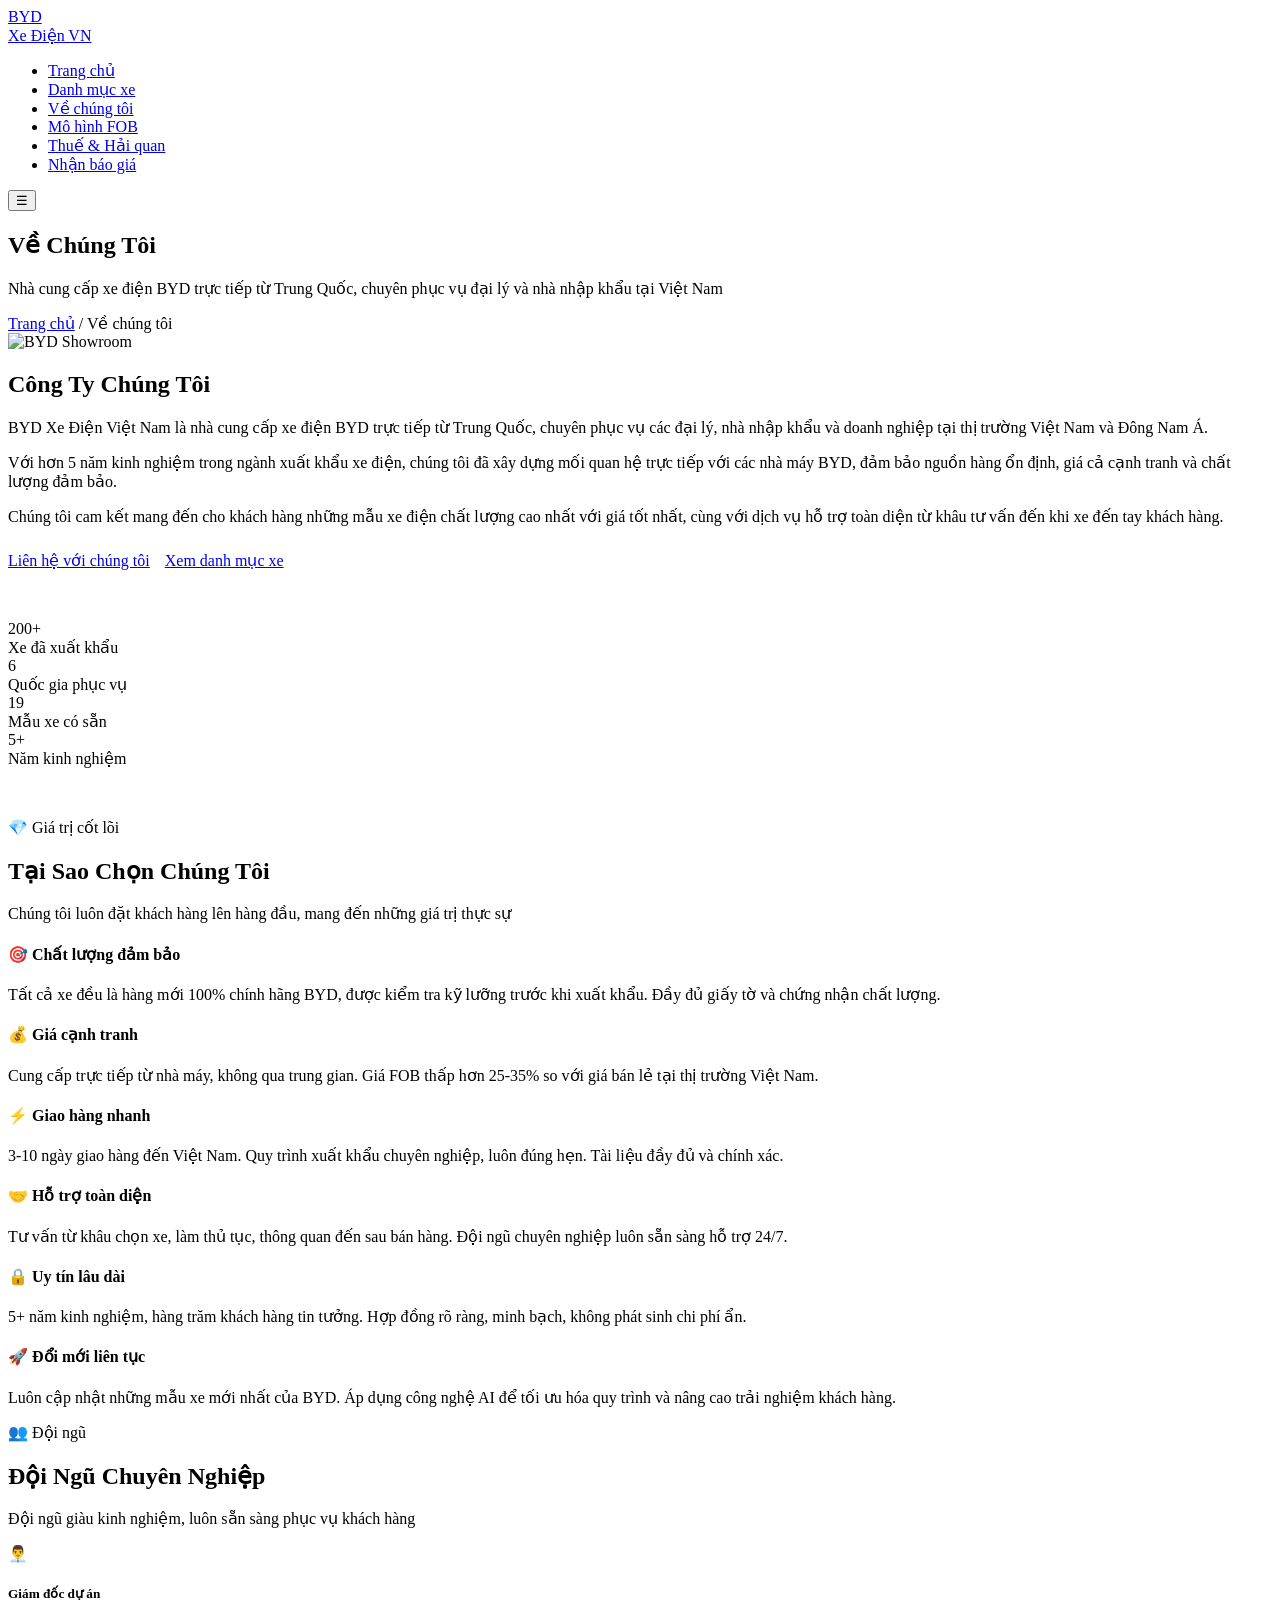
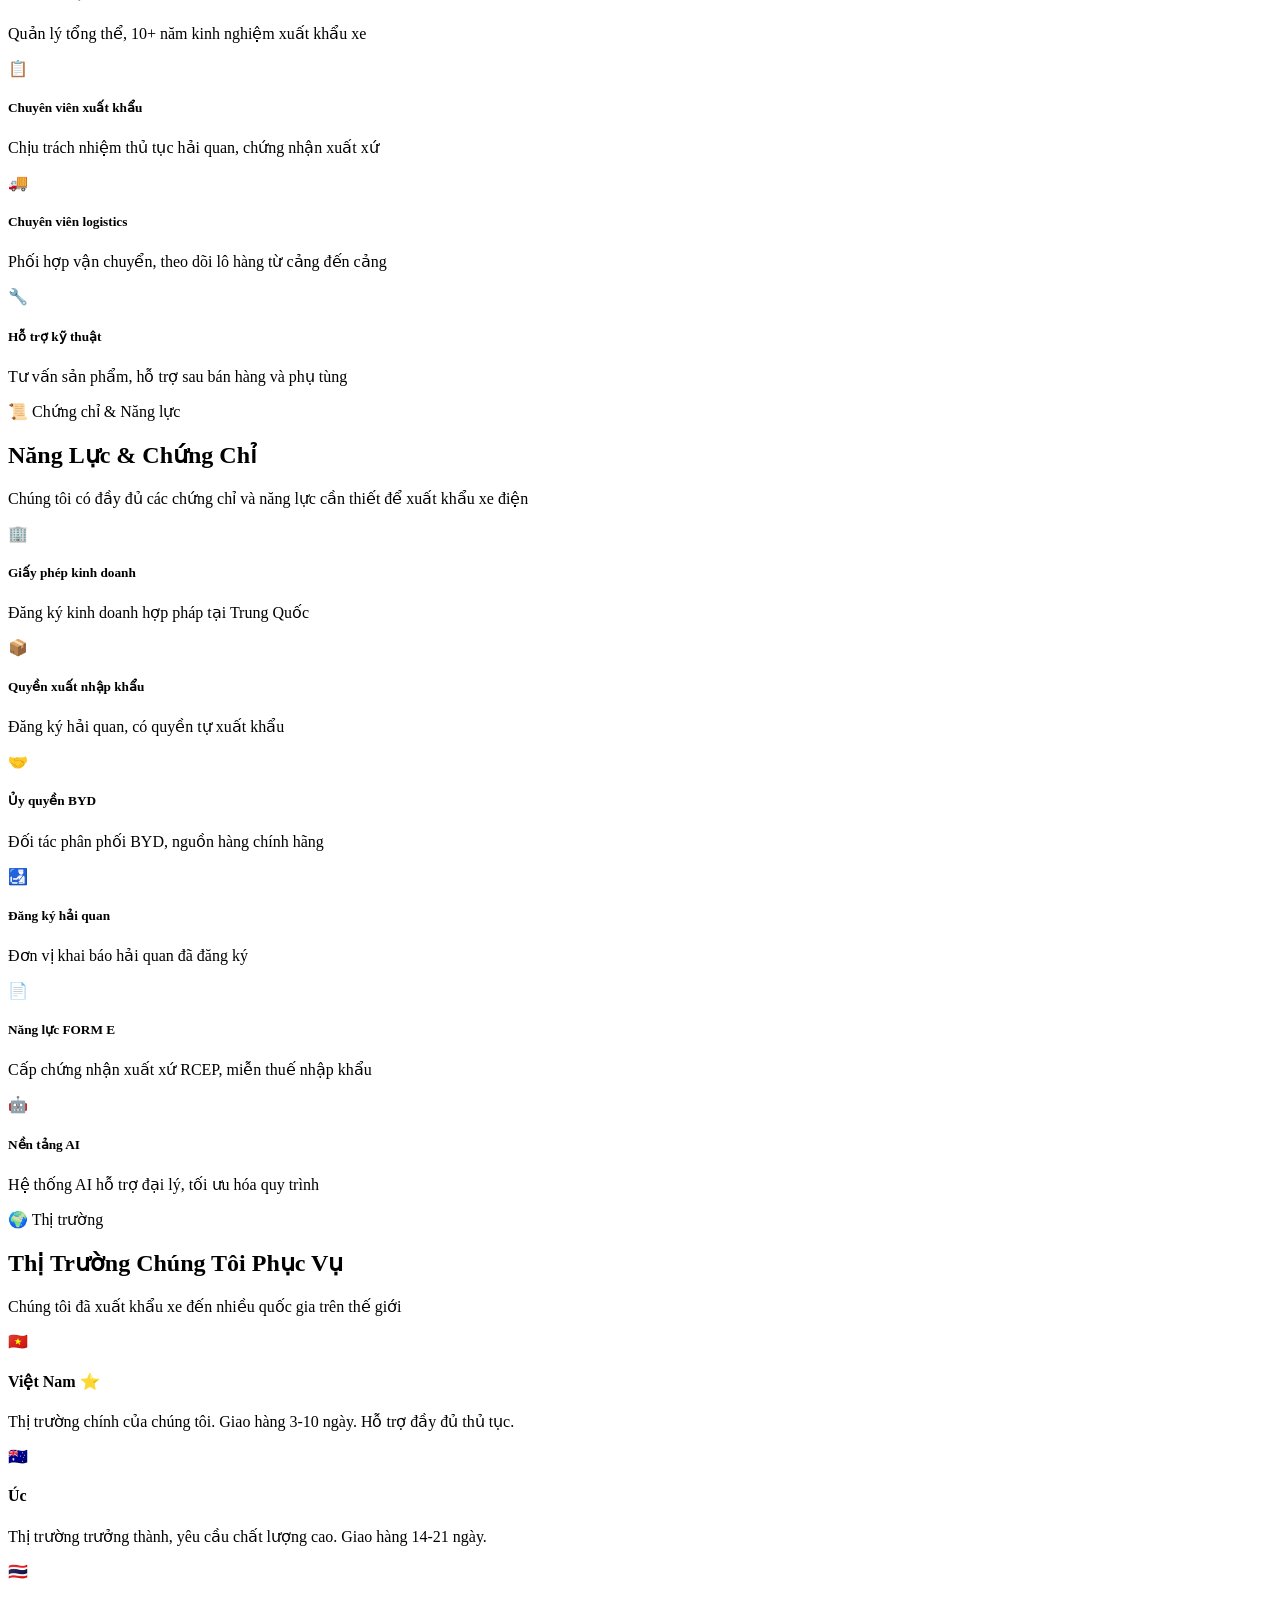
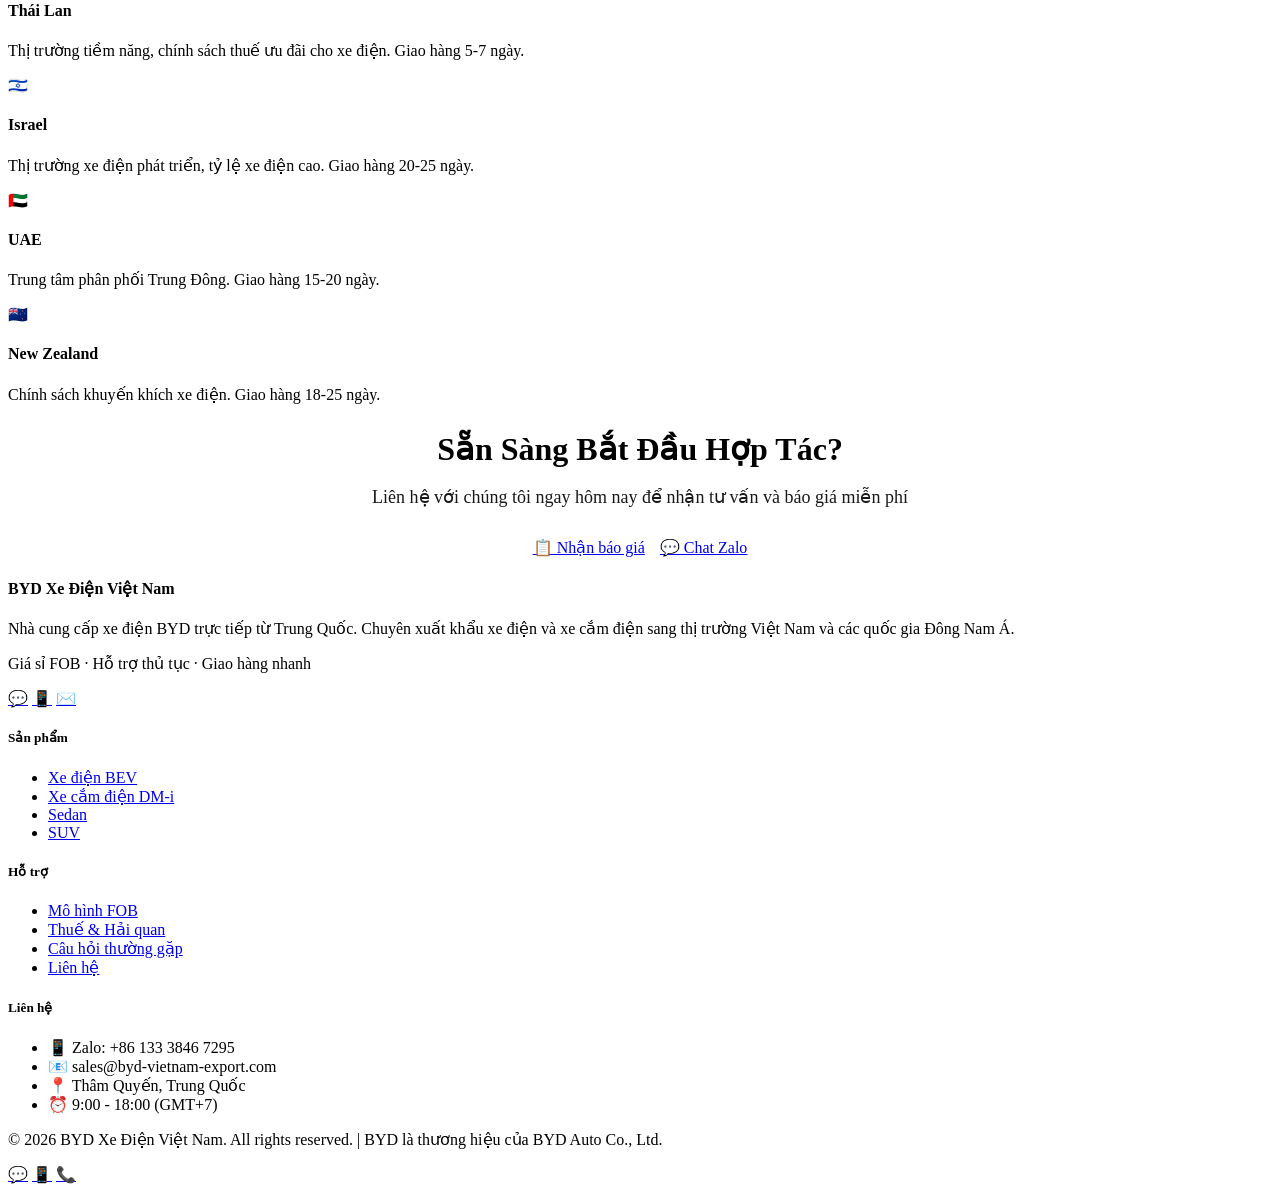
==== about.html @ 59611243 "Add about.html" ====
<!DOCTYPE html>
<html lang="vi">
<head>
    <meta charset="UTF-8">
    <meta name="viewport" content="width=device-width, initial-scale=1.0">
    <title>Về Chúng Tôi - BYD Xe Điện Việt Nam | Nhà Cung Cấp Trực Tiếp</title>
    <meta name="description" content="BYD Xe Điện Việt Nam - nhà cung cấp xe điện BYD trực tiếp từ Trung Quốc. 5 năm kinh nghiệm, 200+ xe đã xuất khẩu, 6 quốc gia.">
    <link rel="preconnect" href="https://fonts.googleapis.com">
    <link href="https://fonts.googleapis.com/css2?family=Be+Vietnam+Pro:wght@300;400;500;600;700;800&display=swap" rel="stylesheet">
    <link rel="stylesheet" href="css/style.css">

<!-- Google Analytics 4 -->
<script async src="https://www.googletagmanager.com/gtag/js?id=G-VB3E0CEPTX"></script>
<script>
  window.dataLayer = window.dataLayer || [];
  function gtag(){dataLayer.push(arguments);}
  gtag('js', new Date());
  gtag('config', 'G-VB3E0CEPTX');
</script>

<!-- Microsoft Clarity Heatmap -->
<script type="text/javascript">
    (function(c,l,a,r,i,t,y){
        c[a]=c[a]||function(){(c[a].q=c[a].q||[]).push(arguments)};
        t=l.createElement(r);t.async=1;t.src="https://www.clarity.ms/tag/"+i;
        y=l.getElementsByTagName(r)[0];y.parentNode.insertBefore(t,y);
    })(window, document, "clarity", "script", "y169be5r4s");
</script>
</head>
<body>

<!-- Navigation -->
<nav class="navbar">
    <div class="container nav-inner">
        <a href="index.html" class="logo">
            <div class="logo-icon">BYD</div>
            <span>Xe Điện VN</span>
        </a>
        <ul class="nav-links" id="navLinks">
            <li><a href="index.html">Trang chủ</a></li>
            <li><a href="cars.html">Danh mục xe</a></li>
            <li><a href="about.html" class="active">Về chúng tôi</a></li>
            <li><a href="index.html#fob">Mô hình FOB</a></li>
            <li><a href="index.html#tax">Thuế & Hải quan</a></li>
            <li><a href="contact.html" class="nav-cta">Nhận báo giá</a></li>
        </ul>
        <button class="mobile-toggle" onclick="toggleMenu()">☰</button>
    </div>
</nav>

<!-- Page Header -->
<section class="page-header">
    <div class="container">
        <h1>Về Chúng Tôi</h1>
        <p>Nhà cung cấp xe điện BYD trực tiếp từ Trung Quốc, chuyên phục vụ đại lý và nhà nhập khẩu tại Việt Nam</p>
        <div class="breadcrumb">
            <a href="index.html">Trang chủ</a>
            <span>/</span>
            <span>Về chúng tôi</span>
        </div>
    </div>
</section>

<!-- About Hero -->
<section class="section">
    <div class="container">
        <div class="about-hero">
            <div class="about-hero-image">
                <img src="https://aka.doubaocdn.com/s/NDPBLf7AHr" alt="BYD Showroom">
            </div>
            <div>
                <h2>Công Ty Chúng Tôi</h2>
                <p>BYD Xe Điện Việt Nam là nhà cung cấp xe điện BYD trực tiếp từ Trung Quốc, chuyên phục vụ các đại lý, nhà nhập khẩu và doanh nghiệp tại thị trường Việt Nam và Đông Nam Á.</p>
                <p>Với hơn 5 năm kinh nghiệm trong ngành xuất khẩu xe điện, chúng tôi đã xây dựng mối quan hệ trực tiếp với các nhà máy BYD, đảm bảo nguồn hàng ổn định, giá cả cạnh tranh và chất lượng đảm bảo.</p>
                <p>Chúng tôi cam kết mang đến cho khách hàng những mẫu xe điện chất lượng cao nhất với giá tốt nhất, cùng với dịch vụ hỗ trợ toàn diện từ khâu tư vấn đến khi xe đến tay khách hàng.</p>
                <div style="margin-top:25px;display:flex;gap:15px;flex-wrap:wrap">
                    <a href="contact.html" class="btn btn-primary">Liên hệ với chúng tôi</a>
                    <a href="cars.html" class="btn btn-outline">Xem danh mục xe</a>
                </div>
            </div>
        </div>
    </div>
</section>

<!-- Stats -->
<section class="section" style="background:var(--gray-100);padding:50px 0">
    <div class="container">
        <div class="about-stats">
            <div class="about-stat">
                <div class="number">200+</div>
                <div class="label">Xe đã xuất khẩu</div>
            </div>
            <div class="about-stat">
                <div class="number">6</div>
                <div class="label">Quốc gia phục vụ</div>
            </div>
            <div class="about-stat">
                <div class="number">19</div>
                <div class="label">Mẫu xe có sẵn</div>
            </div>
            <div class="about-stat">
                <div class="number">5+</div>
                <div class="label">Năm kinh nghiệm</div>
            </div>
        </div>
    </div>
</section>

<!-- Values -->
<section class="section">
    <div class="container">
        <div class="section-header">
            <span class="section-tag">💎 Giá trị cốt lõi</span>
            <h2 class="section-title">Tại Sao Chọn Chúng Tôi</h2>
            <p class="section-desc">Chúng tôi luôn đặt khách hàng lên hàng đầu, mang đến những giá trị thực sự</p>
        </div>
        <div class="about-values">
            <div class="value-card">
                <h4>🎯 Chất lượng đảm bảo</h4>
                <p>Tất cả xe đều là hàng mới 100% chính hãng BYD, được kiểm tra kỹ lưỡng trước khi xuất khẩu. Đầy đủ giấy tờ và chứng nhận chất lượng.</p>
            </div>
            <div class="value-card">
                <h4>💰 Giá cạnh tranh</h4>
                <p>Cung cấp trực tiếp từ nhà máy, không qua trung gian. Giá FOB thấp hơn 25-35% so với giá bán lẻ tại thị trường Việt Nam.</p>
            </div>
            <div class="value-card">
                <h4>⚡ Giao hàng nhanh</h4>
                <p>3-10 ngày giao hàng đến Việt Nam. Quy trình xuất khẩu chuyên nghiệp, luôn đúng hẹn. Tài liệu đầy đủ và chính xác.</p>
            </div>
            <div class="value-card">
                <h4>🤝 Hỗ trợ toàn diện</h4>
                <p>Tư vấn từ khâu chọn xe, làm thủ tục, thông quan đến sau bán hàng. Đội ngũ chuyên nghiệp luôn sẵn sàng hỗ trợ 24/7.</p>
            </div>
            <div class="value-card">
                <h4>🔒 Uy tín lâu dài</h4>
                <p>5+ năm kinh nghiệm, hàng trăm khách hàng tin tưởng. Hợp đồng rõ ràng, minh bạch, không phát sinh chi phí ẩn.</p>
            </div>
            <div class="value-card">
                <h4>🚀 Đổi mới liên tục</h4>
                <p>Luôn cập nhật những mẫu xe mới nhất của BYD. Áp dụng công nghệ AI để tối ưu hóa quy trình và nâng cao trải nghiệm khách hàng.</p>
            </div>
        </div>
    </div>
</section>

<!-- Team -->
<section class="section" style="background:var(--gray-100)">
    <div class="container">
        <div class="section-header">
            <span class="section-tag">👥 Đội ngũ</span>
            <h2 class="section-title">Đội Ngũ Chuyên Nghiệp</h2>
            <p class="section-desc">Đội ngũ giàu kinh nghiệm, luôn sẵn sàng phục vụ khách hàng</p>
        </div>
        <div class="team-grid">
            <div class="team-card">
                <div class="team-avatar">👨‍💼</div>
                <h5>Giám đốc dự án</h5>
                <p>Quản lý tổng thể, 10+ năm kinh nghiệm xuất khẩu xe</p>
            </div>
            <div class="team-card">
                <div class="team-avatar">📋</div>
                <h5>Chuyên viên xuất khẩu</h5>
                <p>Chịu trách nhiệm thủ tục hải quan, chứng nhận xuất xứ</p>
            </div>
            <div class="team-card">
                <div class="team-avatar">🚚</div>
                <h5>Chuyên viên logistics</h5>
                <p>Phối hợp vận chuyển, theo dõi lô hàng từ cảng đến cảng</p>
            </div>
            <div class="team-card">
                <div class="team-avatar">🔧</div>
                <h5>Hỗ trợ kỹ thuật</h5>
                <p>Tư vấn sản phẩm, hỗ trợ sau bán hàng và phụ tùng</p>
            </div>
        </div>
    </div>
</section>

<!-- Certifications -->
<section class="section">
    <div class="container">
        <div class="section-header">
            <span class="section-tag">📜 Chứng chỉ & Năng lực</span>
            <h2 class="section-title">Năng Lực & Chứng Chỉ</h2>
            <p class="section-desc">Chúng tôi có đầy đủ các chứng chỉ và năng lực cần thiết để xuất khẩu xe điện</p>
        </div>
        <div class="cert-grid">
            <div class="cert-card">
                <div class="cert-icon">🏢</div>
                <h5>Giấy phép kinh doanh</h5>
                <p>Đăng ký kinh doanh hợp pháp tại Trung Quốc</p>
            </div>
            <div class="cert-card">
                <div class="cert-icon">📦</div>
                <h5>Quyền xuất nhập khẩu</h5>
                <p>Đăng ký hải quan, có quyền tự xuất khẩu</p>
            </div>
            <div class="cert-card">
                <div class="cert-icon">🤝</div>
                <h5>Ủy quyền BYD</h5>
                <p>Đối tác phân phối BYD, nguồn hàng chính hãng</p>
            </div>
            <div class="cert-card">
                <div class="cert-icon">🛃</div>
                <h5>Đăng ký hải quan</h5>
                <p>Đơn vị khai báo hải quan đã đăng ký</p>
            </div>
            <div class="cert-card">
                <div class="cert-icon">📄</div>
                <h5>Năng lực FORM E</h5>
                <p>Cấp chứng nhận xuất xứ RCEP, miễn thuế nhập khẩu</p>
            </div>
            <div class="cert-card">
                <div class="cert-icon">🤖</div>
                <h5>Nền tảng AI</h5>
                <p>Hệ thống AI hỗ trợ đại lý, tối ưu hóa quy trình</p>
            </div>
        </div>
    </div>
</section>

<!-- Service Markets -->
<section class="section" style="background:var(--gray-100)">
    <div class="container">
        <div class="section-header">
            <span class="section-tag">🌍 Thị trường</span>
            <h2 class="section-title">Thị Trường Chúng Tôi Phục Vụ</h2>
            <p class="section-desc">Chúng tôi đã xuất khẩu xe đến nhiều quốc gia trên thế giới</p>
        </div>
        <div class="features-grid">
            <div class="feature-card">
                <div class="feature-icon">🇻🇳</div>
                <h4>Việt Nam ⭐</h4>
                <p>Thị trường chính của chúng tôi. Giao hàng 3-10 ngày. Hỗ trợ đầy đủ thủ tục.</p>
            </div>
            <div class="feature-card">
                <div class="feature-icon">🇦🇺</div>
                <h4>Úc</h4>
                <p>Thị trường trưởng thành, yêu cầu chất lượng cao. Giao hàng 14-21 ngày.</p>
            </div>
            <div class="feature-card">
                <div class="feature-icon">🇹🇭</div>
                <h4>Thái Lan</h4>
                <p>Thị trường tiềm năng, chính sách thuế ưu đãi cho xe điện. Giao hàng 5-7 ngày.</p>
            </div>
            <div class="feature-card">
                <div class="feature-icon">🇮🇱</div>
                <h4>Israel</h4>
                <p>Thị trường xe điện phát triển, tỷ lệ xe điện cao. Giao hàng 20-25 ngày.</p>
            </div>
            <div class="feature-card">
                <div class="feature-icon">🇦🇪</div>
                <h4>UAE</h4>
                <p>Trung tâm phân phối Trung Đông. Giao hàng 15-20 ngày.</p>
            </div>
            <div class="feature-card">
                <div class="feature-icon">🇳🇿</div>
                <h4>New Zealand</h4>
                <p>Chính sách khuyến khích xe điện. Giao hàng 18-25 ngày.</p>
            </div>
        </div>
    </div>
</section>

<!-- CTA -->
<section class="section contact-section">
    <div class="container" style="text-align:center">
        <h2 style="font-size:32px;font-weight:800;margin-bottom:15px">Sẵn Sàng Bắt Đầu Hợp Tác?</h2>
        <p style="font-size:18px;opacity:0.9;margin-bottom:30px;max-width:600px;margin-left:auto;margin-right:auto">Liên hệ với chúng tôi ngay hôm nay để nhận tư vấn và báo giá miễn phí</p>
        <div style="display:flex;gap:15px;justify-content:center;flex-wrap:wrap">
            <a href="contact.html" class="btn btn-accent btn-lg">📋 Nhận báo giá</a>
            <a href="https://zalo.me/84123456789" target="_blank" class="btn btn-outline-white btn-lg">💬 Chat Zalo</a>
        </div>
    </div>
</section>

<!-- Footer -->
<footer class="footer">
    <div class="container">
        <div class="footer-grid">
            <div class="footer-brand">
                <h4>BYD Xe Điện Việt Nam</h4>
                <p>Nhà cung cấp xe điện BYD trực tiếp từ Trung Quốc. Chuyên xuất khẩu xe điện và xe cắm điện sang thị trường Việt Nam và các quốc gia Đông Nam Á.</p>
                <p>Giá sỉ FOB · Hỗ trợ thủ tục · Giao hàng nhanh</p>
                <div class="footer-social">
                    <a href="https://zalo.me/84123456789" target="_blank" title="Zalo">💬</a>
                    <a href="https://wa.me/8613338467295" target="_blank" title="WhatsApp">📱</a>
                    <a href="mailto:sales@byd-vietnam-export.com" title="Email">✉️</a>
                </div>
            </div>
            <div class="footer-col">
                <h5>Sản phẩm</h5>
                <ul>
                    <li><a href="cars.html?filter=BEV">Xe điện BEV</a></li>
                    <li><a href="cars.html?filter=DM-i">Xe cắm điện DM-i</a></li>
                    <li><a href="cars.html?filter=sedan">Sedan</a></li>
                    <li><a href="cars.html?filter=suv">SUV</a></li>
                </ul>
            </div>
            <div class="footer-col">
                <h5>Hỗ trợ</h5>
                <ul>
                    <li><a href="index.html#fob">Mô hình FOB</a></li>
                    <li><a href="index.html#tax">Thuế & Hải quan</a></li>
                    <li><a href="index.html#faq">Câu hỏi thường gặp</a></li>
                    <li><a href="contact.html">Liên hệ</a></li>
                </ul>
            </div>
            <div class="footer-col">
                <h5>Liên hệ</h5>
                <ul>
                    <li>📱 Zalo: +86 133 3846 7295</li>
                    <li>📧 sales@byd-vietnam-export.com</li>
                    <li>📍 Thâm Quyến, Trung Quốc</li>
                    <li>⏰ 9:00 - 18:00 (GMT+7)</li>
                </ul>
            </div>
        </div>
        <div class="footer-bottom">
            <p>© 2026 BYD Xe Điện Việt Nam. All rights reserved. | BYD là thương hiệu của BYD Auto Co., Ltd.</p>
        </div>
    </div>
</footer>

<!-- Floating Buttons -->
<div class="floating-buttons">
    <a href="https://zalo.me/84123456789" target="_blank" class="float-btn float-zalo" title="Chat Zalo">💬</a>
    <a href="https://wa.me/8613338467295" target="_blank" class="float-btn float-whatsapp" title="WhatsApp">📱</a>
    <a href="tel:+8613338467295" class="float-btn float-phone" title="Gọi điện">📞</a>
</div>

<script src="js/cars-data.js"></script>
<script src="js/main.js"></script>

</body>
</html>
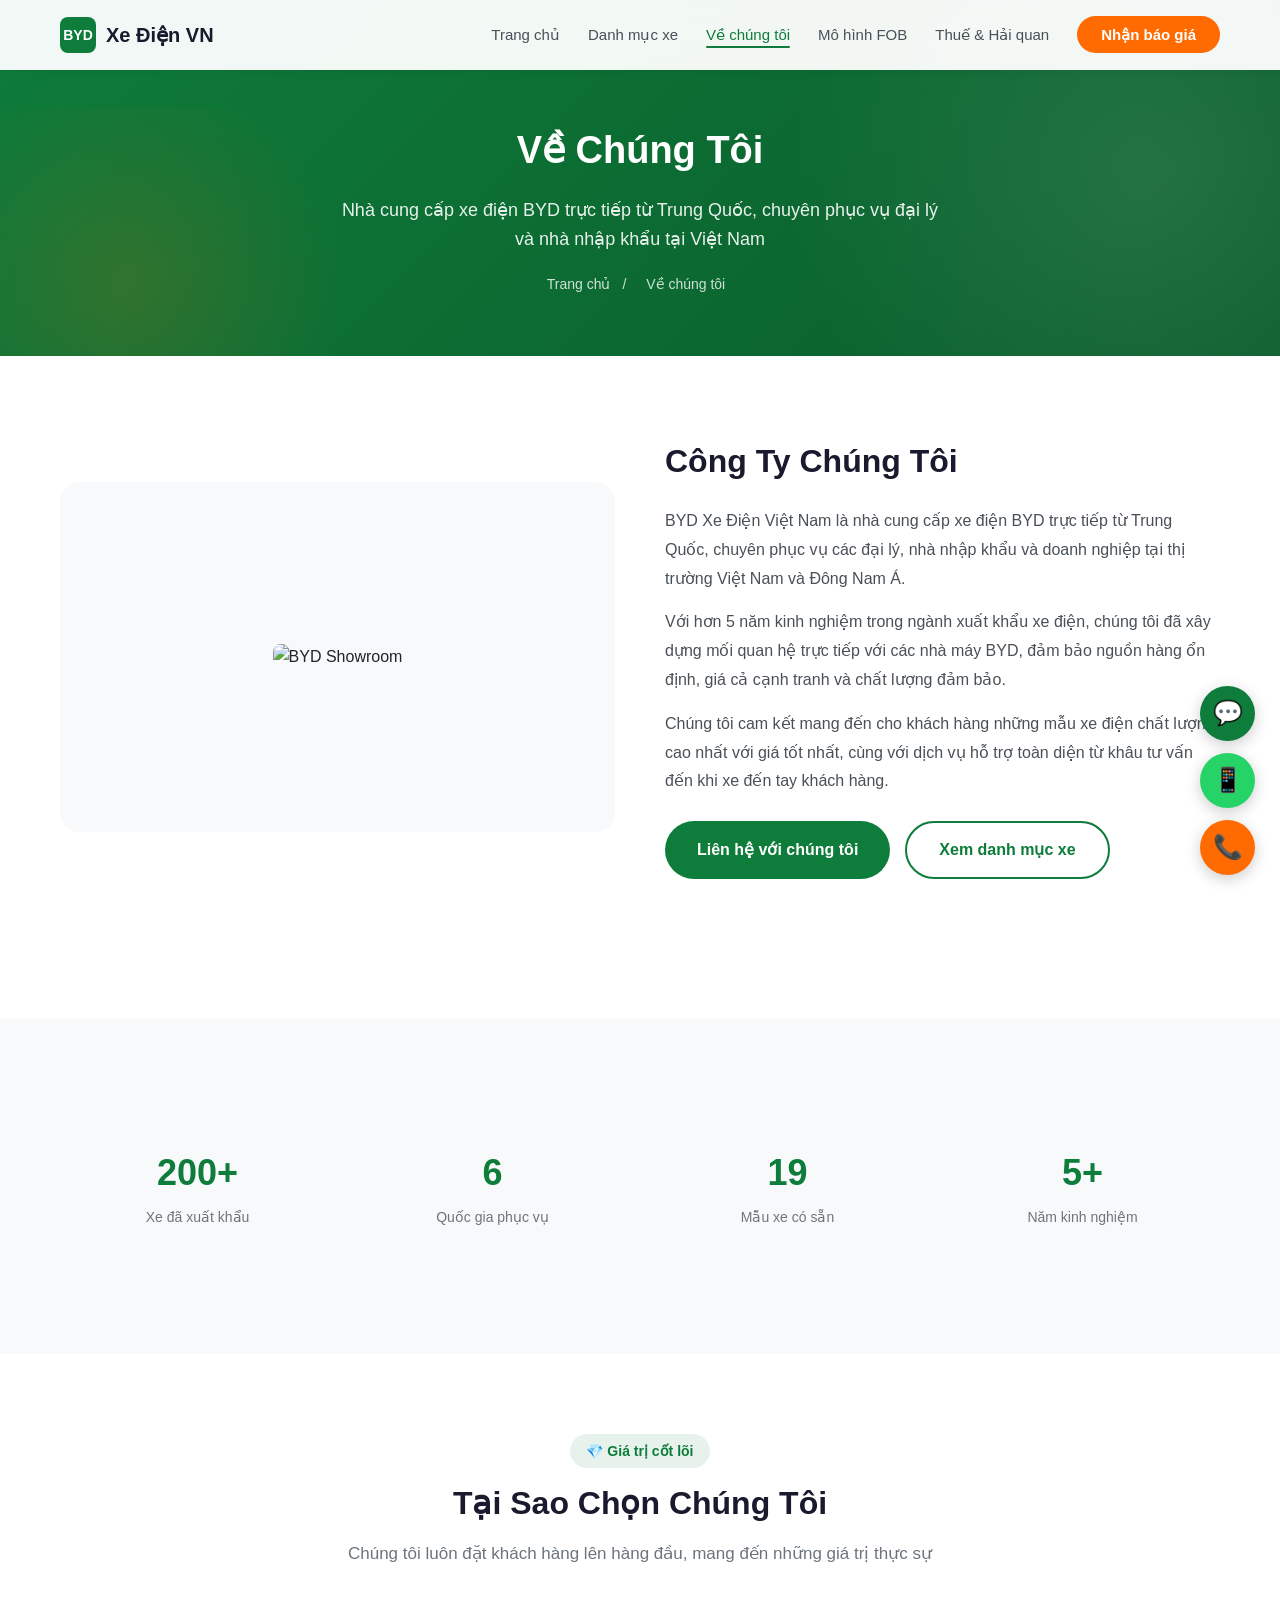
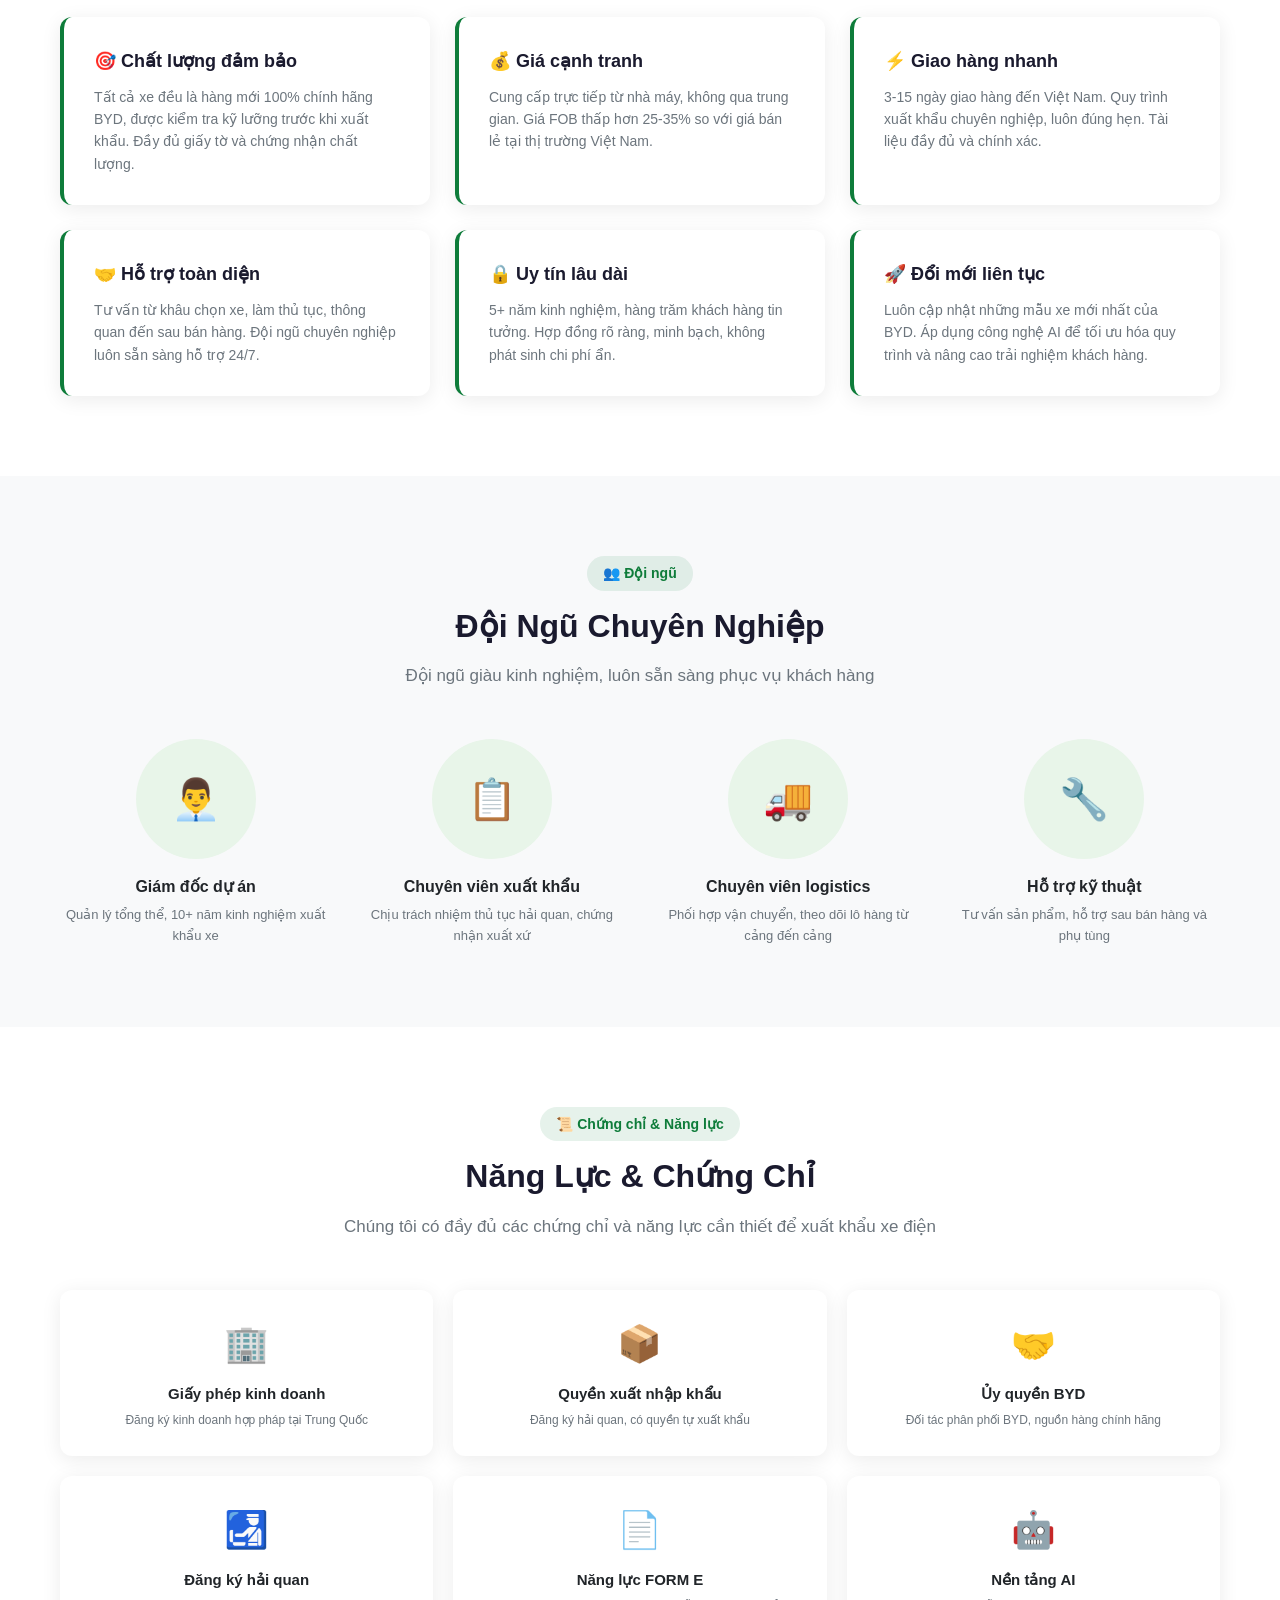
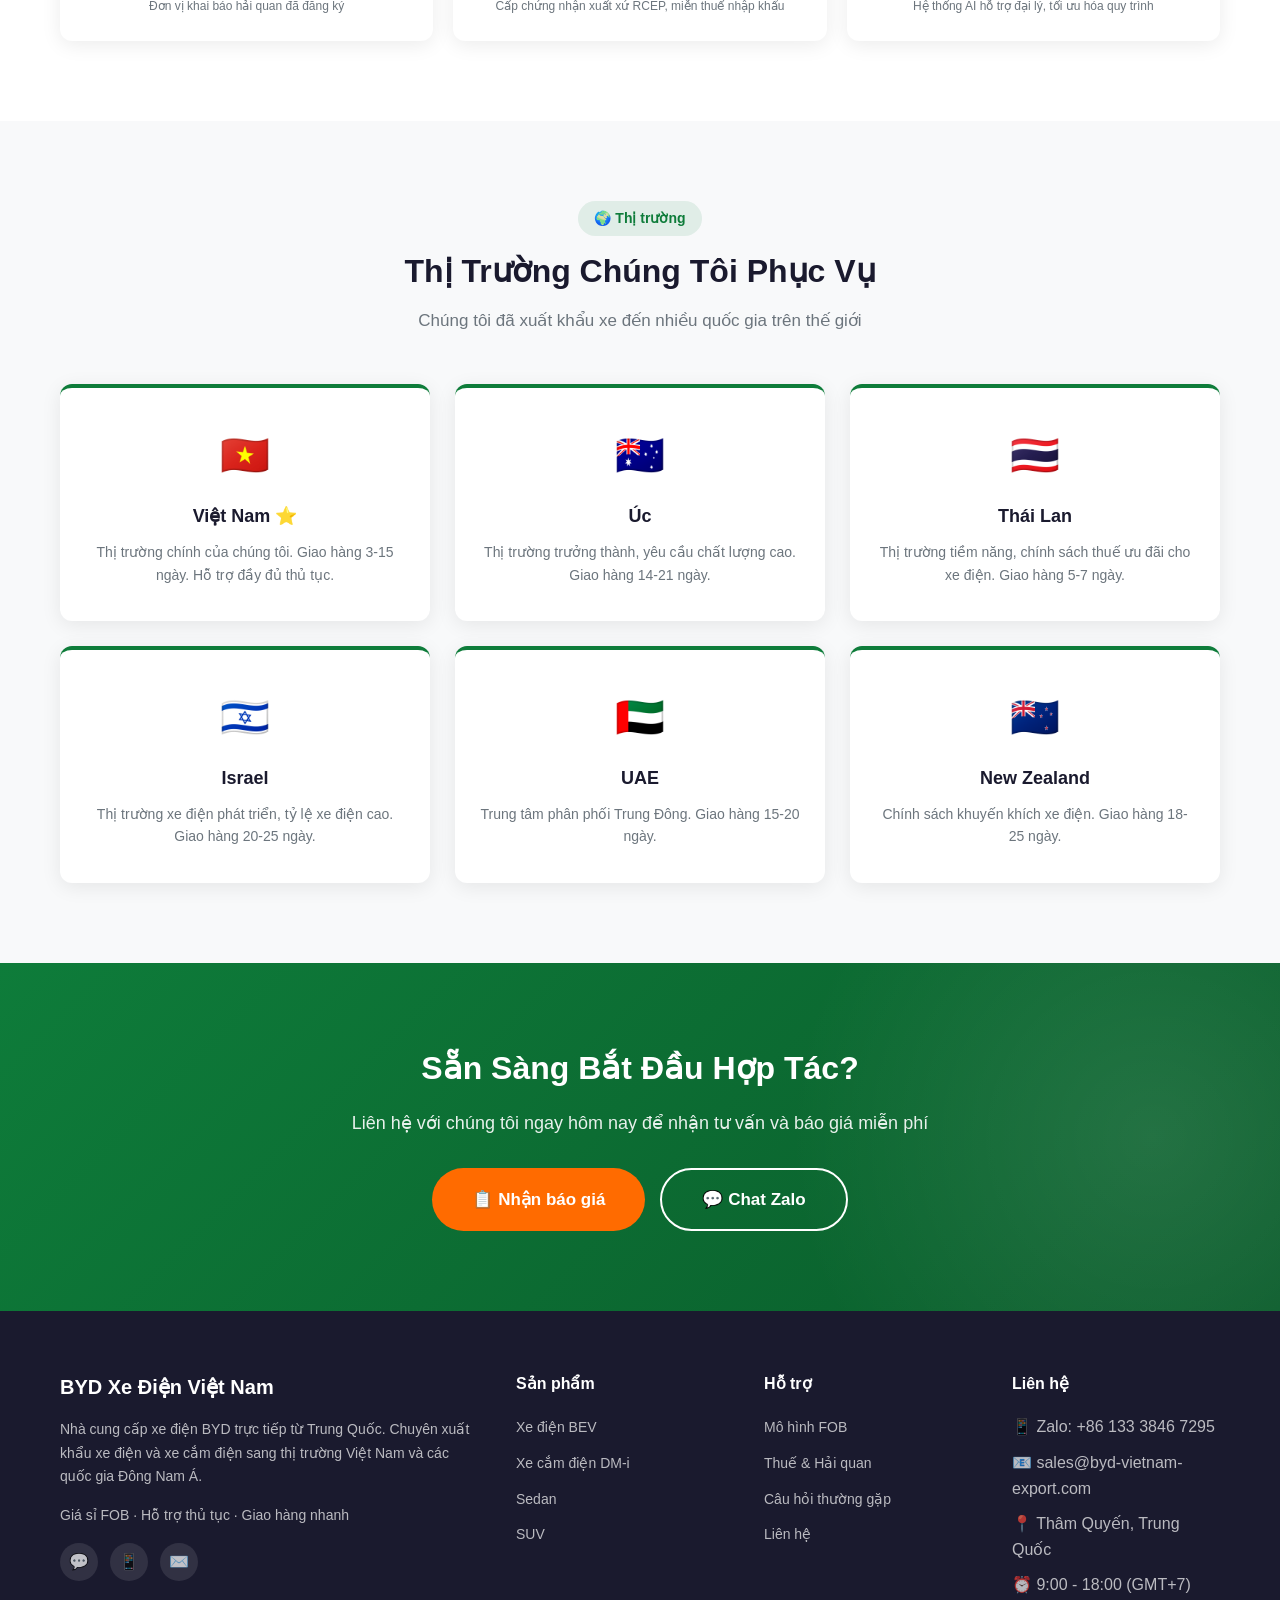
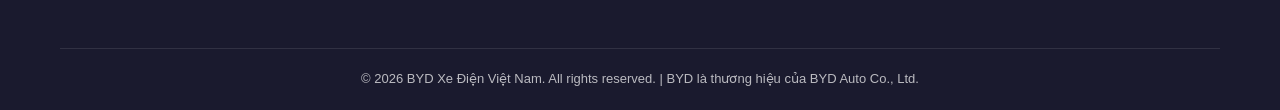
==== commit ffbedd46: "Update about.html" ====
--- a/about.html
+++ b/about.html
@@ -125,7 +125,7 @@
             </div>
             <div class="value-card">
                 <h4>⚡ Giao hàng nhanh</h4>
-                <p>3-10 ngày giao hàng đến Việt Nam. Quy trình xuất khẩu chuyên nghiệp, luôn đúng hẹn. Tài liệu đầy đủ và chính xác.</p>
+                <p>3-15 ngày giao hàng đến Việt Nam. Quy trình xuất khẩu chuyên nghiệp, luôn đúng hẹn. Tài liệu đầy đủ và chính xác.</p>
             </div>
             <div class="value-card">
                 <h4>🤝 Hỗ trợ toàn diện</h4>
@@ -231,7 +231,7 @@
             <div class="feature-card">
                 <div class="feature-icon">🇻🇳</div>
                 <h4>Việt Nam ⭐</h4>
-                <p>Thị trường chính của chúng tôi. Giao hàng 3-10 ngày. Hỗ trợ đầy đủ thủ tục.</p>
+                <p>Thị trường chính của chúng tôi. Giao hàng 3-15 ngày. Hỗ trợ đầy đủ thủ tục.</p>
             </div>
             <div class="feature-card">
                 <div class="feature-icon">🇦🇺</div>
--- a/css/style.css
+++ b/css/style.css
@@ -0,0 +1,524 @@
+/* ===== Global Variables ===== */
+:root {
+    --primary: #0E7C3A;
+    --primary-dark: #0a5c2b;
+    --primary-light: #e8f5e9;
+    --primary-gradient: linear-gradient(135deg, #0E7C3A 0%, #0a5c2b 100%);
+    --accent: #FF6B00;
+    --accent-dark: #e55a00;
+    --accent-light: #fff3e0;
+    --dark: #1a1a2e;
+    --gray-900: #212529;
+    --gray-700: #495057;
+    --gray-500: #6c757d;
+    --gray-300: #dee2e6;
+    --gray-100: #f8f9fa;
+    --white: #ffffff;
+    --zalo: #0E7C3A;
+    --shadow: 0 4px 20px rgba(0,0,0,0.08);
+    --shadow-lg: 0 10px 40px rgba(0,0,0,0.12);
+    --radius: 12px;
+    --radius-lg: 20px;
+    --transition: all 0.3s ease;
+}
+
+/* ===== Reset ===== */
+* { margin: 0; padding: 0; box-sizing: border-box; }
+html { scroll-behavior: smooth; }
+body {
+    font-family: 'Be Vietnam Pro', -apple-system, BlinkMacSystemFont, sans-serif;
+    color: var(--gray-900);
+    line-height: 1.6;
+    background: var(--white);
+    overflow-x: hidden;
+}
+a { text-decoration: none; color: inherit; }
+img { max-width: 100%; height: auto; display: block; }
+ul { list-style: none; }
+button { cursor: pointer; font-family: inherit; border: none; background: none; }
+input, select, textarea { font-family: inherit; }
+
+/* ===== Layout ===== */
+.container { max-width: 1200px; margin: 0 auto; padding: 0 20px; }
+.section { padding: 80px 0; }
+.section-header { text-align: center; margin-bottom: 50px; }
+.section-tag {
+    display: inline-block; background: rgba(14,124,58,0.1); color: var(--primary);
+    padding: 6px 16px; border-radius: 50px; font-size: 14px; font-weight: 600; margin-bottom: 15px;
+}
+.section-title { font-size: 32px; font-weight: 800; color: var(--dark); margin-bottom: 15px; line-height: 1.3; }
+.section-desc { font-size: 17px; color: var(--gray-500); max-width: 650px; margin: 0 auto; }
+
+/* ===== Buttons ===== */
+.btn {
+    display: inline-flex; align-items: center; justify-content: center; gap: 8px;
+    padding: 14px 32px; border-radius: 50px; font-weight: 600; font-size: 16px;
+    cursor: pointer; transition: var(--transition); border: none; white-space: nowrap;
+}
+.btn-primary { background: var(--primary); color: white; }
+.btn-primary:hover { background: var(--primary-dark); transform: translateY(-2px); box-shadow: 0 5px 20px rgba(14,124,58,0.4); }
+.btn-accent { background: var(--accent); color: white; }
+.btn-accent:hover { background: var(--accent-dark); transform: translateY(-2px); box-shadow: 0 5px 20px rgba(255,107,0,0.4); }
+.btn-outline { background: transparent; color: var(--primary); border: 2px solid var(--primary); }
+.btn-outline:hover { background: var(--primary); color: white; }
+.btn-outline-accent { background: transparent; color: var(--accent); border: 2px solid var(--accent); }
+.btn-outline-accent:hover { background: var(--accent); color: white; }
+.btn-outline-white { background: transparent; color: white; border: 2px solid white; }
+.btn-outline-white:hover { background: white; color: var(--primary); }
+.btn-lg { padding: 16px 40px; font-size: 17px; }
+.btn-sm { padding: 10px 20px; font-size: 14px; }
+
+/* ===== Navigation ===== */
+.navbar {
+    position: fixed; top: 0; left: 0; right: 0; z-index: 1000;
+    background: rgba(255,255,255,0.95); backdrop-filter: blur(10px);
+    box-shadow: 0 2px 10px rgba(0,0,0,0.05);
+}
+.nav-inner { display: flex; align-items: center; justify-content: space-between; height: 70px; }
+.logo { display: flex; align-items: center; gap: 10px; font-weight: 800; font-size: 20px; color: var(--primary); }
+.logo-icon { width: 36px; height: 36px; background: var(--primary); border-radius: 8px; display: flex; align-items: center; justify-content: center; color: white; font-size: 14px; font-weight: 800; }
+.logo span { color: var(--dark); }
+.nav-links { display: flex; gap: 28px; align-items: center; }
+.nav-links a { font-weight: 500; font-size: 15px; color: var(--gray-700); transition: var(--transition); position: relative; }
+.nav-links a:hover, .nav-links a.active { color: var(--primary); }
+.nav-links a.active::after { content: ''; position: absolute; bottom: -5px; left: 0; right: 0; height: 2px; background: var(--primary); border-radius: 2px; }
+.nav-cta { background: var(--accent); color: white !important; padding: 10px 24px; border-radius: 50px; font-weight: 600 !important; }
+.nav-cta:hover { background: var(--accent-dark); color: white !important; transform: none; }
+.nav-cta::after { display: none !important; }
+.mobile-toggle { display: none; font-size: 24px; color: var(--dark); }
+
+/* ===== Page Header (Inner Pages) ===== */
+.page-header {
+    background: var(--primary-gradient);
+    color: white; padding: 120px 0 60px; text-align: center; position: relative; overflow: hidden;
+}
+.page-header::before {
+    content: ''; position: absolute; top: -50%; right: -20%; width: 60%; height: 200%;
+    background: radial-gradient(circle, rgba(255,255,255,0.1) 0%, transparent 70%);
+}
+.page-header::after {
+    content: ''; position: absolute; bottom: -30%; left: -10%; width: 40%; height: 100%;
+    background: radial-gradient(circle, rgba(255,107,0,0.15) 0%, transparent 70%);
+}
+.page-header h1 { font-size: 38px; font-weight: 800; margin-bottom: 15px; position: relative; }
+.page-header p { font-size: 18px; opacity: 0.9; max-width: 600px; margin: 0 auto; position: relative; }
+.breadcrumb { margin-top: 20px; font-size: 14px; opacity: 0.8; position: relative; }
+.breadcrumb a { color: white; }
+.breadcrumb span { margin: 0 8px; }
+
+/* ===== Hero (Homepage) ===== */
+.hero {
+    background: var(--primary-gradient);
+    color: white; padding: 120px 0 80px; position: relative; overflow: hidden;
+}
+.hero::before {
+    content: ''; position: absolute; top: -50%; right: -20%; width: 60%; height: 200%;
+    background: radial-gradient(circle, rgba(255,255,255,0.12) 0%, transparent 70%);
+}
+.hero::after {
+    content: ''; position: absolute; bottom: -30%; left: -10%; width: 50%; height: 120%;
+    background: radial-gradient(circle, rgba(255,107,0,0.2) 0%, transparent 70%);
+}
+.hero-pattern {
+    position: absolute; top: 0; left: 0; right: 0; bottom: 0;
+    background-image: 
+        radial-gradient(circle at 20% 80%, rgba(255,255,255,0.05) 0%, transparent 50%),
+        radial-gradient(circle at 80% 20%, rgba(255,255,255,0.05) 0%, transparent 50%);
+    pointer-events: none;
+}
+.hero-content { position: relative; z-index: 1; display: grid; grid-template-columns: 1.2fr 1fr; gap: 40px; align-items: center; }
+.hero h1 { font-size: 42px; font-weight: 800; line-height: 1.2; margin-bottom: 20px; }
+.hero h1 span { color: #FFD700; }
+.hero p { font-size: 18px; opacity: 0.9; margin-bottom: 30px; }
+.hero-buttons { display: flex; gap: 15px; flex-wrap: wrap; margin-bottom: 30px; }
+.hero-quick-form {
+    background: rgba(255,255,255,0.15); backdrop-filter: blur(15px);
+    padding: 20px; border-radius: var(--radius); display: flex; gap: 10px;
+    border: 1px solid rgba(255,255,255,0.2);
+}
+.hero-quick-form input {
+    flex: 1; padding: 12px 15px; border: none; border-radius: 8px;
+    font-size: 14px; background: rgba(255,255,255,0.9);
+}
+.hero-quick-form button {
+    padding: 12px 24px; background: var(--accent); color: white;
+    border-radius: 8px; font-weight: 600; font-size: 14px;
+}
+.hero-stats { display: grid; grid-template-columns: repeat(2, 1fr); gap: 20px; }
+.stat-card {
+    background: rgba(255,255,255,0.12); backdrop-filter: blur(15px);
+    padding: 25px; border-radius: var(--radius); text-align: center;
+    border: 1px solid rgba(255,255,255,0.15);
+}
+.stat-number { font-size: 36px; font-weight: 800; color: #FFD700; }
+.stat-label { font-size: 14px; opacity: 0.9; margin-top: 5px; }
+
+/* ===== Hot Model ===== */
+.hot-model { background: var(--gray-100); }
+.hot-card {
+    background: white; border-radius: var(--radius-lg); overflow: hidden; box-shadow: var(--shadow-lg);
+    display: grid; grid-template-columns: 1fr 1fr; align-items: center;
+}
+.hot-image { background: linear-gradient(135deg, #e8f5e9, #c8e6c9); padding: 40px; display: flex; align-items: center; justify-content: center; min-height: 350px; }
+.hot-image img { max-height: 280px; object-fit: contain; border-radius: 8px; }
+.hot-content { padding: 40px; }
+.hot-badge { display: inline-block; background: var(--accent); color: white; padding: 5px 14px; border-radius: 50px; font-size: 13px; font-weight: 600; margin-bottom: 15px; }
+.hot-content h3 { font-size: 28px; font-weight: 800; margin-bottom: 10px; }
+.hot-content .subtitle { color: var(--gray-500); margin-bottom: 20px; }
+.hot-features { margin-bottom: 25px; }
+.hot-features li { padding: 8px 0; display: flex; align-items: center; gap: 10px; color: var(--gray-700); }
+.hot-features li::before { content: '✓'; color: var(--primary); font-weight: bold; }
+.hot-price { display: flex; align-items: baseline; gap: 15px; margin-bottom: 25px; flex-wrap: wrap; }
+.hot-price .fob { font-size: 32px; font-weight: 800; color: var(--primary); }
+.hot-price .fob-vnd { font-size: 16px; color: var(--primary-dark); font-weight: 600; }
+.hot-price .market { font-size: 18px; color: var(--gray-500); text-decoration: line-through; }
+.hot-price .save { background: #ffebee; color: #c62828; padding: 4px 10px; border-radius: 6px; font-size: 13px; font-weight: 600; }
+
+/* ===== Filter Bar ===== */
+.filter-bar { display: flex; flex-wrap: wrap; gap: 10px; margin-bottom: 20px; justify-content: center; }
+.filter-btn {
+    padding: 8px 20px; border: 2px solid var(--gray-300); background: white; border-radius: 50px;
+    font-size: 14px; font-weight: 500; transition: var(--transition); color: var(--gray-700);
+}
+.filter-btn:hover { border-color: var(--primary); color: var(--primary); }
+.filter-btn.active { background: var(--primary); color: white; border-color: var(--primary); }
+.price-filter { display: flex; align-items: center; justify-content: center; gap: 15px; margin-bottom: 30px; flex-wrap: wrap; }
+.price-filter label { font-size: 14px; font-weight: 600; color: var(--gray-700); }
+.price-filter select {
+    padding: 8px 15px; border: 2px solid var(--gray-300); border-radius: 8px;
+    font-size: 14px; background: white; cursor: pointer;
+}
+
+/* ===== Car Grid ===== */
+.car-grid { display: grid; grid-template-columns: repeat(3, 1fr); gap: 25px; }
+.car-card {
+    background: white; border-radius: var(--radius); overflow: hidden; box-shadow: var(--shadow);
+    transition: var(--transition); border: 1px solid var(--gray-100); display: flex; flex-direction: column;
+}
+.car-card:hover { transform: translateY(-5px); box-shadow: var(--shadow-lg); }
+.car-image {
+    height: 220px; background: var(--gray-100); position: relative; overflow: hidden;
+    aspect-ratio: 4/3; height: auto;
+}
+.car-image img {
+    width: 100%; height: 100%; object-fit: cover; transition: transform 0.3s;
+}
+.car-card:hover .car-image img { transform: scale(1.05); }
+.car-tag { position: absolute; top: 12px; left: 12px; padding: 4px 10px; border-radius: 6px; font-size: 11px; font-weight: 700; color: white; z-index: 2; }
+.tag-hot { background: var(--accent); }
+.tag-new { background: #2196F3; }
+.tag-best { background: #9C27B0; }
+.tag-flagship { background: var(--dark); }
+.car-sold {
+    position: absolute; top: 12px; right: 12px; background: rgba(0,0,0,0.6);
+    color: white; padding: 4px 10px; border-radius: 6px; font-size: 11px; font-weight: 600; z-index: 2;
+}
+.car-body { padding: 20px; flex: 1; display: flex; flex-direction: column; }
+.car-name { font-size: 17px; font-weight: 700; margin-bottom: 5px; color: var(--dark); }
+.car-name-cn { font-size: 13px; color: var(--gray-500); margin-bottom: 12px; }
+.car-specs { display: flex; gap: 8px; margin-bottom: 15px; flex-wrap: wrap; }
+.spec-item { font-size: 12px; background: var(--gray-100); padding: 4px 10px; border-radius: 6px; color: var(--gray-700); }
+.spec-item.bev { background: var(--primary-light); color: var(--primary); }
+.spec-item.dmi { background: var(--accent-light); color: var(--accent-dark); }
+.car-prices { margin-bottom: 15px; }
+.car-price-main { display: flex; align-items: baseline; gap: 10px; }
+.car-fob { font-size: 20px; font-weight: 800; color: var(--primary); }
+.car-fob-vnd { font-size: 13px; color: var(--primary-dark); font-weight: 600; }
+.car-market { font-size: 13px; color: var(--gray-500); text-decoration: line-through; margin-top: 2px; }
+.car-actions { display: flex; gap: 8px; margin-top: auto; }
+.car-btn { flex: 1; padding: 10px; border-radius: 8px; font-size: 13px; font-weight: 600; transition: var(--transition); text-align: center; }
+.car-btn-detail { background: transparent; color: var(--accent); border: 2px solid var(--accent); }
+.car-btn-detail:hover { background: var(--accent); color: white; }
+.car-btn-zalo { background: var(--zalo); color: white; }
+.car-btn-zalo:hover { background: var(--primary-dark); }
+
+/* ===== FOB Section ===== */
+.fob-section { background: var(--dark); color: white; position: relative; overflow: hidden; }
+.fob-section::before {
+    content: ''; position: absolute; top: 0; left: 0; right: 0; bottom: 0;
+    background: radial-gradient(circle at 20% 50%, rgba(14,124,58,0.2) 0%, transparent 50%);
+}
+.fob-section .section-title { color: white; }
+.fob-section .section-desc { color: rgba(255,255,255,0.7); }
+.fob-section .section-tag { background: rgba(255,255,255,0.15); color: #FFD700; }
+.fob-flow { display: grid; grid-template-columns: repeat(4, 1fr); gap: 20px; margin: 50px 0; position: relative; z-index: 1; }
+.fob-step { text-align: center; position: relative; }
+.fob-step-icon {
+    width: 70px; height: 70px; background: var(--primary-gradient); border-radius: 50%;
+    display: flex; align-items: center; justify-content: center; margin: 0 auto 15px; font-size: 28px;
+    box-shadow: 0 5px 20px rgba(14,124,58,0.3);
+}
+.fob-step h4 { font-size: 16px; margin-bottom: 8px; }
+.fob-step p { font-size: 13px; color: rgba(255,255,255,0.6); }
+.fob-responsibility { display: grid; grid-template-columns: 1fr 1fr; gap: 30px; margin-top: 40px; position: relative; z-index: 1; }
+.resp-card { background: rgba(255,255,255,0.05); padding: 30px; border-radius: var(--radius); border: 1px solid rgba(255,255,255,0.1); }
+.resp-card h4 { font-size: 20px; margin-bottom: 20px; display: flex; align-items: center; gap: 10px; }
+.resp-card.a h4 { color: #4CAF50; }
+.resp-card.b h4 { color: #FF9800; }
+.resp-list li { padding: 10px 0; font-size: 14px; color: rgba(255,255,255,0.8); border-bottom: 1px solid rgba(255,255,255,0.05); display: flex; gap: 10px; }
+.resp-list li:last-child { border-bottom: none; }
+
+/* ===== Features Grid ===== */
+.features-grid { display: grid; grid-template-columns: repeat(3, 1fr); gap: 25px; }
+.feature-card { background: white; padding: 35px 25px; border-radius: var(--radius); box-shadow: var(--shadow); text-align: center; transition: var(--transition); border-top: 4px solid var(--primary); }
+.feature-card:hover { transform: translateY(-5px); box-shadow: var(--shadow-lg); }
+.feature-icon { font-size: 40px; margin-bottom: 15px; }
+.feature-card h4 { font-size: 18px; font-weight: 700; margin-bottom: 10px; color: var(--dark); }
+.feature-card p { font-size: 14px; color: var(--gray-500); }
+
+/* ===== Certifications ===== */
+.cert-section { background: var(--gray-100); }
+.cert-showcase { display: grid; grid-template-columns: repeat(4, 1fr); gap: 20px; margin-top: 40px; }
+.cert-item {
+    background: white; padding: 25px; border-radius: var(--radius); text-align: center;
+    box-shadow: var(--shadow); transition: var(--transition);
+}
+.cert-item:hover { transform: translateY(-3px); }
+.cert-icon { font-size: 36px; margin-bottom: 10px; }
+.cert-item h5 { font-size: 14px; font-weight: 600; margin-bottom: 5px; }
+.cert-item p { font-size: 12px; color: var(--gray-500); }
+
+/* ===== Tax Table ===== */
+.tax-section { background: var(--gray-100); }
+.tax-table { width: 100%; border-collapse: collapse; background: white; border-radius: var(--radius); overflow: hidden; box-shadow: var(--shadow); margin: 30px 0; }
+.tax-table th { background: var(--primary); color: white; padding: 15px; text-align: left; font-weight: 600; }
+.tax-table td { padding: 15px; border-bottom: 1px solid var(--gray-100); }
+.tax-table tr:last-child td { border-bottom: none; }
+.tax-note { background: var(--accent-light); border-left: 4px solid var(--accent); padding: 20px; border-radius: 8px; margin-top: 20px; }
+.tax-note strong { color: var(--accent-dark); }
+
+/* ===== Process Steps ===== */
+.process-steps { display: grid; grid-template-columns: repeat(6, 1fr); gap: 15px; }
+.process-step { text-align: center; position: relative; }
+.process-num { width: 50px; height: 50px; background: var(--primary-gradient); color: white; border-radius: 50%; display: flex; align-items: center; justify-content: center; font-weight: 800; font-size: 18px; margin: 0 auto 12px; box-shadow: 0 4px 15px rgba(14,124,58,0.3); }
+.process-step h5 { font-size: 14px; font-weight: 600; margin-bottom: 5px; }
+.process-step p { font-size: 12px; color: var(--gray-500); }
+
+/* ===== Testimonials ===== */
+.testimonials-section { background: var(--gray-100); }
+.testimonials-grid { display: grid; grid-template-columns: repeat(3, 1fr); gap: 25px; }
+.testimonial-card {
+    background: white; padding: 30px; border-radius: var(--radius); box-shadow: var(--shadow);
+    border-left: 4px solid var(--primary);
+}
+.testimonial-stars { color: #FFD700; font-size: 18px; margin-bottom: 15px; }
+.testimonial-text { font-size: 15px; color: var(--gray-700); margin-bottom: 20px; font-style: italic; line-height: 1.7; }
+.testimonial-author { display: flex; align-items: center; gap: 12px; }
+.author-avatar { width: 45px; height: 45px; border-radius: 50%; background: var(--primary-gradient); color: white; display: flex; align-items: center; justify-content: center; font-weight: 700; font-size: 16px; }
+.author-info h5 { font-size: 15px; font-weight: 600; }
+.author-info p { font-size: 13px; color: var(--gray-500); }
+.testimonial-proof {
+    margin-top: 15px; padding: 10px; background: var(--gray-100); border-radius: 8px;
+    font-size: 12px; color: var(--gray-500); display: flex; align-items: center; gap: 8px;
+}
+
+/* ===== FAQ ===== */
+.faq-section { background: var(--gray-100); }
+.faq-list { max-width: 800px; margin: 0 auto; }
+.faq-item { background: white; border-radius: var(--radius); margin-bottom: 12px; overflow: hidden; box-shadow: 0 2px 8px rgba(0,0,0,0.04); }
+.faq-question { padding: 20px 25px; cursor: pointer; display: flex; justify-content: space-between; align-items: center; font-weight: 600; font-size: 16px; transition: var(--transition); }
+.faq-question:hover { color: var(--primary); }
+.faq-question .icon { transition: transform 0.3s; font-size: 20px; color: var(--primary); }
+.faq-item.active .faq-question .icon { transform: rotate(45deg); }
+.faq-answer { max-height: 0; overflow: hidden; transition: max-height 0.3s ease; padding: 0 25px; }
+.faq-item.active .faq-answer { max-height: 400px; padding: 0 25px 20px; }
+.faq-answer p { color: var(--gray-700); font-size: 15px; line-height: 1.7; }
+
+/* ===== Contact Section ===== */
+.contact-section { background: var(--primary-gradient); color: white; position: relative; overflow: hidden; }
+.contact-section::before {
+    content: ''; position: absolute; top: -50%; right: -20%; width: 60%; height: 200%;
+    background: radial-gradient(circle, rgba(255,255,255,0.1) 0%, transparent 70%);
+}
+.contact-section .section-title { color: white; }
+.contact-section .section-desc { color: rgba(255,255,255,0.8); }
+.contact-section .section-tag { background: rgba(255,255,255,0.15); color: #FFD700; }
+.contact-grid { display: grid; grid-template-columns: 1fr 1.2fr; gap: 40px; align-items: start; position: relative; z-index: 1; }
+.contact-info h3 { font-size: 24px; margin-bottom: 25px; }
+.contact-item { display: flex; gap: 15px; margin-bottom: 20px; align-items: flex-start; }
+.contact-icon { width: 45px; height: 45px; background: rgba(255,255,255,0.2); border-radius: 12px; display: flex; align-items: center; justify-content: center; font-size: 20px; flex-shrink: 0; }
+.contact-item h5 { font-size: 14px; opacity: 0.8; margin-bottom: 3px; }
+.contact-item p { font-size: 16px; font-weight: 600; }
+.contact-form { background: white; padding: 35px; border-radius: var(--radius); color: var(--dark); box-shadow: var(--shadow-lg); }
+.contact-form h3 { font-size: 22px; margin-bottom: 25px; color: var(--dark); }
+.form-row { display: grid; grid-template-columns: 1fr 1fr; gap: 15px; margin-bottom: 15px; }
+.form-group { margin-bottom: 15px; }
+.form-group label { display: block; font-size: 14px; font-weight: 600; margin-bottom: 6px; color: var(--gray-700); }
+.form-group label .required { color: var(--accent); }
+.form-group input, .form-group select, .form-group textarea {
+    width: 100%; padding: 12px 15px; border: 2px solid var(--gray-300); border-radius: 8px;
+    font-size: 14px; transition: border-color 0.3s; color: var(--gray-900);
+}
+.form-group input:focus, .form-group select:focus, .form-group textarea:focus { outline: none; border-color: var(--primary); }
+.form-group textarea { resize: vertical; min-height: 100px; }
+.form-submit { width: 100%; padding: 14px; background: var(--accent); color: white; border-radius: 8px; font-size: 16px; font-weight: 700; transition: background 0.3s; }
+.form-submit:hover { background: var(--accent-dark); }
+.form-note { font-size: 12px; color: var(--gray-500); text-align: center; margin-top: 12px; }
+.form-success { background: #e8f5e9; color: var(--primary-dark); padding: 15px; border-radius: 8px; text-align: center; margin-bottom: 20px; display: none; }
+.form-success.show { display: block; }
+
+/* ===== About Page ===== */
+.about-hero { display: grid; grid-template-columns: 1fr 1fr; gap: 50px; align-items: center; margin-bottom: 60px; }
+.about-hero-image { background: var(--gray-100); border-radius: var(--radius-lg); padding: 40px; display: flex; align-items: center; justify-content: center; min-height: 350px; }
+.about-hero-image img { max-height: 300px; border-radius: 8px; }
+.about-hero h2 { font-size: 32px; font-weight: 800; margin-bottom: 20px; color: var(--dark); }
+.about-hero p { font-size: 16px; color: var(--gray-700); margin-bottom: 15px; line-height: 1.8; }
+.about-stats { display: grid; grid-template-columns: repeat(4, 1fr); gap: 20px; margin: 50px 0; }
+.about-stat { text-align: center; padding: 25px; background: var(--gray-100); border-radius: var(--radius); }
+.about-stat .number { font-size: 36px; font-weight: 800; color: var(--primary); }
+.about-stat .label { font-size: 14px; color: var(--gray-500); margin-top: 5px; }
+.about-values { display: grid; grid-template-columns: repeat(3, 1fr); gap: 25px; }
+.value-card { padding: 30px; background: white; border-radius: var(--radius); box-shadow: var(--shadow); border-left: 4px solid var(--primary); }
+.value-card h4 { font-size: 18px; font-weight: 700; margin-bottom: 10px; color: var(--dark); }
+.value-card p { font-size: 14px; color: var(--gray-500); }
+.team-grid { display: grid; grid-template-columns: repeat(4, 1fr); gap: 25px; }
+.team-card { text-align: center; }
+.team-avatar { width: 120px; height: 120px; border-radius: 50%; background: var(--primary-light); margin: 0 auto 15px; display: flex; align-items: center; justify-content: center; font-size: 40px; }
+.team-card h5 { font-size: 16px; font-weight: 700; margin-bottom: 5px; }
+.team-card p { font-size: 13px; color: var(--gray-500); }
+.cert-grid { display: grid; grid-template-columns: repeat(3, 1fr); gap: 20px; }
+.cert-card { padding: 25px; background: white; border-radius: var(--radius); box-shadow: var(--shadow); text-align: center; }
+.cert-icon { font-size: 36px; margin-bottom: 10px; }
+.cert-card h5 { font-size: 15px; font-weight: 600; margin-bottom: 5px; }
+.cert-card p { font-size: 12px; color: var(--gray-500); }
+
+/* ===== Car Detail Page ===== */
+.car-detail-hero { display: grid; grid-template-columns: 1.2fr 1fr; gap: 40px; align-items: start; margin-bottom: 50px; }
+.car-detail-gallery { background: var(--gray-100); border-radius: var(--radius-lg); padding: 30px; }
+.car-detail-main-image { width: 100%; height: 350px; display: flex; align-items: center; justify-content: center; margin-bottom: 15px; }
+.car-detail-main-image img { max-height: 320px; border-radius: 8px; object-fit: contain; }
+.car-detail-thumbs { display: grid; grid-template-columns: repeat(4, 1fr); gap: 10px; }
+.car-detail-thumb { height: 70px; background: white; border-radius: 8px; display: flex; align-items: center; justify-content: center; cursor: pointer; border: 2px solid transparent; transition: var(--transition); padding: 5px; }
+.car-detail-thumb.active { border-color: var(--primary); }
+.car-detail-thumb img { max-height: 55px; border-radius: 4px; object-fit: contain; }
+.car-detail-info h1 { font-size: 28px; font-weight: 800; margin-bottom: 8px; color: var(--dark); }
+.car-detail-subtitle { font-size: 15px; color: var(--gray-500); margin-bottom: 20px; }
+.car-detail-tags { display: flex; gap: 8px; margin-bottom: 25px; flex-wrap: wrap; }
+.car-detail-price-box { background: linear-gradient(135deg, var(--primary-light), #c8e6c9); padding: 25px; border-radius: var(--radius); margin-bottom: 25px; }
+.price-row { display: flex; justify-content: space-between; padding: 8px 0; border-bottom: 1px solid rgba(0,0,0,0.05); font-size: 14px; }
+.price-row:last-child { border-bottom: none; font-weight: 700; font-size: 18px; color: var(--primary); padding-top: 12px; }
+.price-vnd { font-size: 12px; color: var(--primary-dark); font-weight: 600; }
+.car-detail-cta { display: flex; gap: 12px; margin-bottom: 25px; }
+.car-detail-cta .btn { flex: 1; }
+.car-detail-specs { display: grid; grid-template-columns: repeat(2, 1fr); gap: 12px; }
+.detail-spec { background: var(--gray-100); padding: 15px; border-radius: 8px; }
+.detail-spec .label { font-size: 12px; color: var(--gray-500); margin-bottom: 5px; }
+.detail-spec .value { font-size: 15px; font-weight: 600; color: var(--dark); }
+.detail-section { margin-bottom: 50px; }
+.detail-section h3 { font-size: 22px; font-weight: 700; margin-bottom: 20px; color: var(--dark); padding-bottom: 10px; border-bottom: 2px solid var(--primary); display: inline-block; }
+.detail-features { display: grid; grid-template-columns: repeat(3, 1fr); gap: 15px; }
+.detail-feature { padding: 15px; background: var(--gray-100); border-radius: 8px; font-size: 14px; display: flex; align-items: center; gap: 8px; }
+.detail-feature::before { content: '✓'; color: var(--primary); font-weight: bold; }
+.compare-table { width: 100%; border-collapse: collapse; background: white; border-radius: var(--radius); overflow: hidden; box-shadow: var(--shadow); }
+.compare-table th { background: var(--primary); color: white; padding: 12px 15px; text-align: left; font-size: 14px; }
+.compare-table td { padding: 12px 15px; border-bottom: 1px solid var(--gray-100); font-size: 14px; }
+.compare-table tr:last-child td { border-bottom: none; }
+.compare-table .highlight { background: var(--primary-light); font-weight: 600; }
+.related-cars { display: grid; grid-template-columns: repeat(3, 1fr); gap: 20px; }
+
+/* ===== Sticky Bottom Bar (Car Detail) ===== */
+.sticky-bottom-bar {
+    position: fixed; bottom: 0; left: 0; right: 0; z-index: 998;
+    background: white; box-shadow: 0 -4px 20px rgba(0,0,0,0.1);
+    padding: 15px 20px; display: none;
+}
+.sticky-bottom-bar.show { display: block; }
+.sticky-bar-inner {
+    max-width: 1200px; margin: 0 auto; display: flex;
+    align-items: center; justify-content: space-between; gap: 20px;
+}
+.sticky-price { display: flex; flex-direction: column; }
+.sticky-price .main { font-size: 22px; font-weight: 800; color: var(--primary); }
+.sticky-price .sub { font-size: 13px; color: var(--gray-500); }
+.sticky-actions { display: flex; gap: 10px; }
+
+/* ===== Footer ===== */
+.footer { background: var(--dark); color: rgba(255,255,255,0.7); padding: 60px 0 20px; }
+.footer-grid { display: grid; grid-template-columns: 2fr 1fr 1fr 1fr; gap: 40px; margin-bottom: 40px; }
+.footer-brand h4 { color: white; font-size: 20px; margin-bottom: 15px; }
+.footer-brand p { font-size: 14px; line-height: 1.7; margin-bottom: 15px; }
+.footer-social { display: flex; gap: 12px; margin-top: 15px; }
+.footer-social a { width: 38px; height: 38px; border-radius: 50%; background: rgba(255,255,255,0.1); display: flex; align-items: center; justify-content: center; font-size: 16px; transition: var(--transition); }
+.footer-social a:hover { background: var(--primary); transform: translateY(-3px); }
+.footer-col h5 { color: white; font-size: 16px; margin-bottom: 18px; }
+.footer-col li { margin-bottom: 10px; }
+.footer-col a { font-size: 14px; transition: var(--transition); }
+.footer-col a:hover { color: var(--primary); }
+.footer-bottom { border-top: 1px solid rgba(255,255,255,0.1); padding-top: 20px; text-align: center; font-size: 13px; }
+
+/* ===== Floating Buttons ===== */
+.floating-buttons { position: fixed; bottom: 25px; right: 25px; z-index: 999; display: flex; flex-direction: column; gap: 12px; }
+.float-btn { width: 55px; height: 55px; border-radius: 50%; display: flex; align-items: center; justify-content: center; font-size: 24px; color: white; box-shadow: 0 4px 15px rgba(0,0,0,0.2); transition: var(--transition); }
+.float-btn:hover { transform: scale(1.1); }
+.float-zalo { background: var(--zalo); }
+.float-whatsapp { background: #25D366; }
+.float-phone { background: var(--accent); }
+.float-close {
+    position: absolute; top: -8px; right: -8px; width: 22px; height: 22px;
+    background: var(--gray-700); border-radius: 50%; font-size: 12px;
+    display: none; align-items: center; justify-content: center; cursor: pointer;
+}
+
+/* ===== Pagination ===== */
+.pagination { display: flex; justify-content: center; gap: 8px; margin-top: 40px; }
+.pagination a { width: 40px; height: 40px; border-radius: 8px; background: white; border: 1px solid var(--gray-300); display: flex; align-items: center; justify-content: center; font-size: 14px; font-weight: 600; transition: var(--transition); }
+.pagination a:hover, .pagination a.active { background: var(--primary); color: white; border-color: var(--primary); }
+
+/* ===== Responsive ===== */
+@media (max-width: 1024px) {
+    .hero-content { grid-template-columns: 1fr; }
+    .car-grid { grid-template-columns: repeat(2, 1fr); }
+    .fob-flow { grid-template-columns: repeat(2, 1fr); }
+    .fob-responsibility { grid-template-columns: 1fr; }
+    .features-grid { grid-template-columns: repeat(2, 1fr); }
+    .process-steps { grid-template-columns: repeat(3, 1fr); gap: 25px; }
+    .testimonials-grid { grid-template-columns: 1fr; }
+    .contact-grid { grid-template-columns: 1fr; }
+    .footer-grid { grid-template-columns: repeat(2, 1fr); }
+    .hot-card { grid-template-columns: 1fr; }
+    .about-hero { grid-template-columns: 1fr; }
+    .about-stats { grid-template-columns: repeat(2, 1fr); }
+    .about-values { grid-template-columns: 1fr; }
+    .team-grid { grid-template-columns: repeat(2, 1fr); }
+    .cert-grid { grid-template-columns: repeat(2, 1fr); }
+    .cert-showcase { grid-template-columns: repeat(2, 1fr); }
+    .car-detail-hero { grid-template-columns: 1fr; }
+    .detail-features { grid-template-columns: repeat(2, 1fr); }
+    .related-cars { grid-template-columns: repeat(2, 1fr); }
+    .hero-quick-form { flex-direction: column; }
+}
+@media (max-width: 768px) {
+    .nav-links { display: none; position: absolute; top: 70px; left: 0; right: 0; background: white; flex-direction: column; padding: 20px; box-shadow: var(--shadow); gap: 15px; }
+    .nav-links.active { display: flex; }
+    .mobile-toggle { display: block; }
+    .hero { padding: 100px 0 60px; }
+    .hero h1 { font-size: 28px; }
+    .hero p { font-size: 16px; }
+    .hero-stats { grid-template-columns: repeat(2, 1fr); }
+    .stat-number { font-size: 28px; }
+    .section { padding: 50px 0; }
+    .section-title { font-size: 24px; }
+    .page-header { padding: 100px 0 40px; }
+    .page-header h1 { font-size: 28px; }
+    .car-grid { grid-template-columns: 1fr; }
+    .features-grid { grid-template-columns: 1fr; }
+    .process-steps { grid-template-columns: repeat(2, 1fr); }
+    .form-row { grid-template-columns: 1fr; }
+    .footer-grid { grid-template-columns: 1fr; }
+    .fob-flow { grid-template-columns: 1fr; }
+    .about-stats { grid-template-columns: repeat(2, 1fr); }
+    .team-grid { grid-template-columns: repeat(2, 1fr); }
+    .cert-grid { grid-template-columns: 1fr; }
+    .cert-showcase { grid-template-columns: 1fr; }
+    .car-detail-specs { grid-template-columns: 1fr; }
+    .detail-features { grid-template-columns: 1fr; }
+    .related-cars { grid-template-columns: 1fr; }
+    .car-detail-cta { flex-direction: column; }
+    .hot-content { padding: 25px; }
+    .hot-content h3 { font-size: 22px; }
+    .hot-price .fob { font-size: 26px; }
+    .sticky-bar-inner { flex-direction: column; align-items: stretch; }
+    .sticky-actions { flex-direction: column; }
+    .floating-buttons { bottom: 15px; right: 15px; }
+    .float-btn { width: 48px; height: 48px; font-size: 20px; }
+}
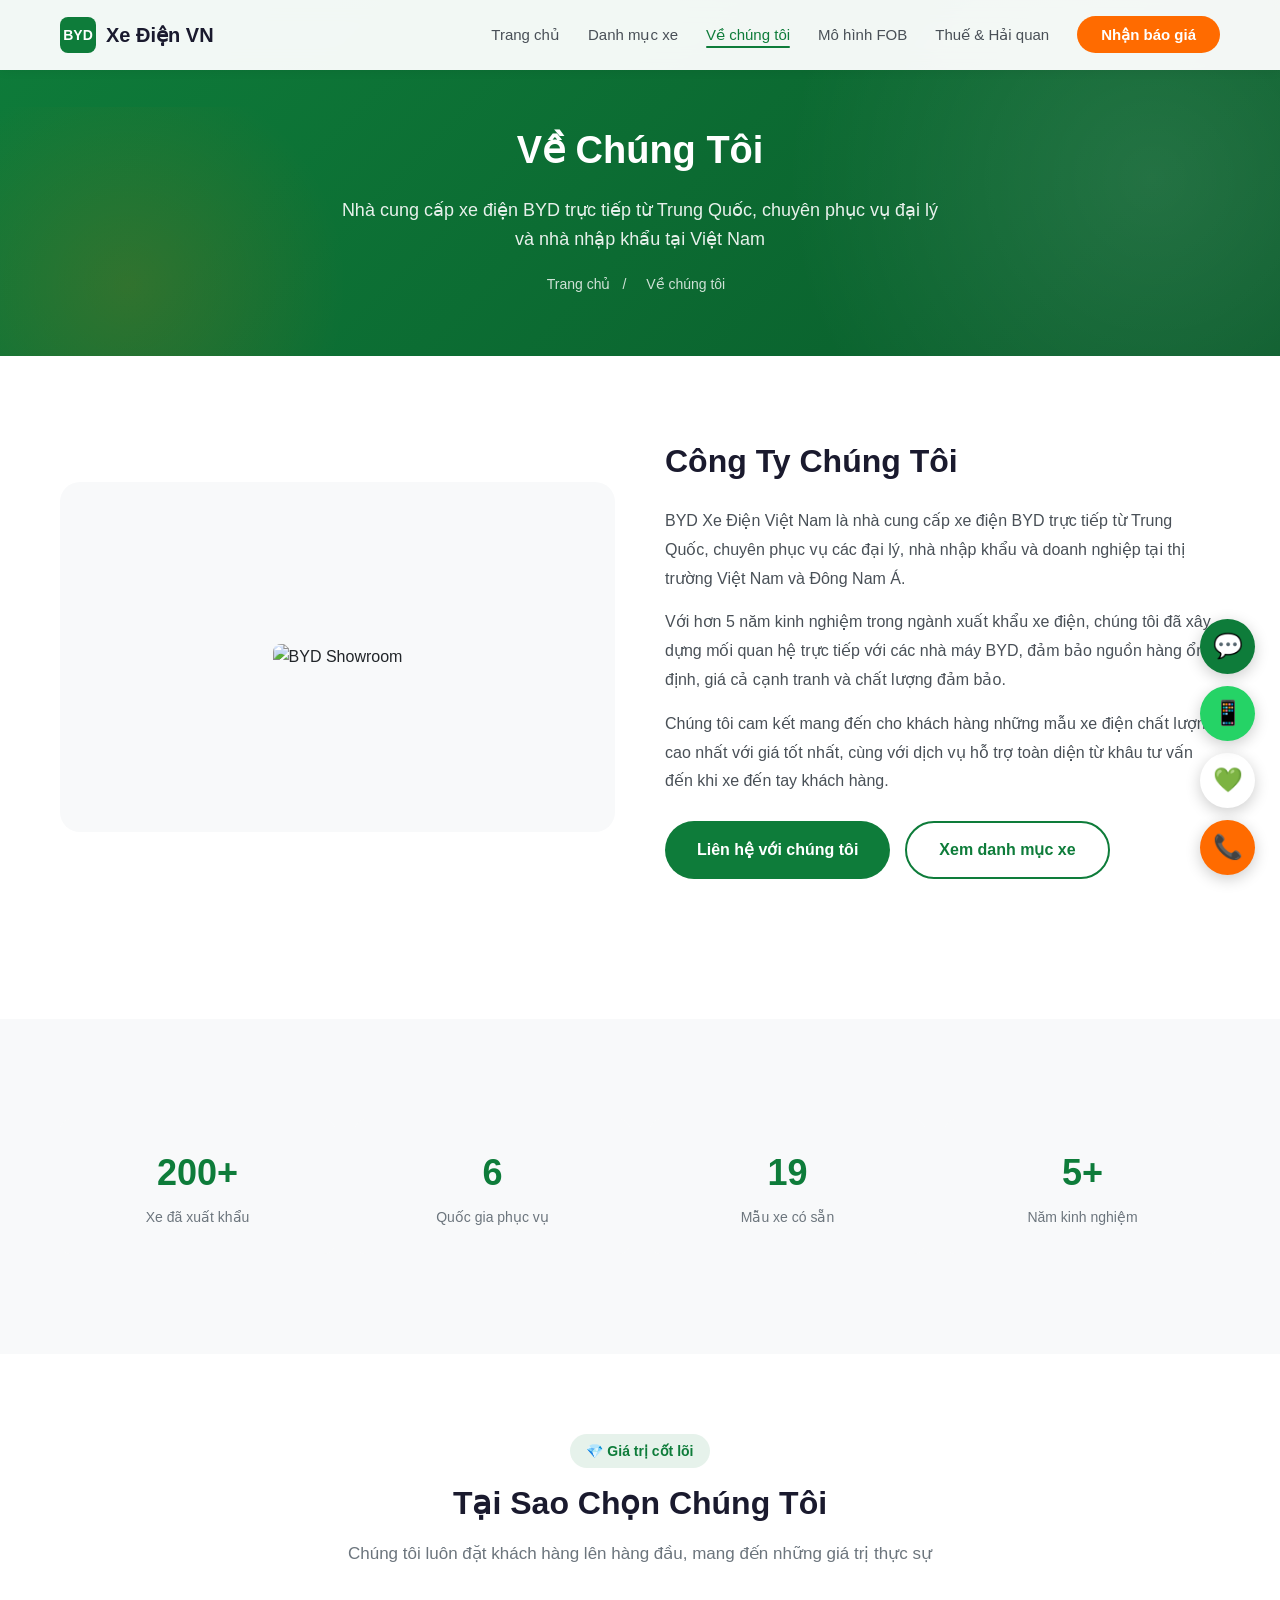
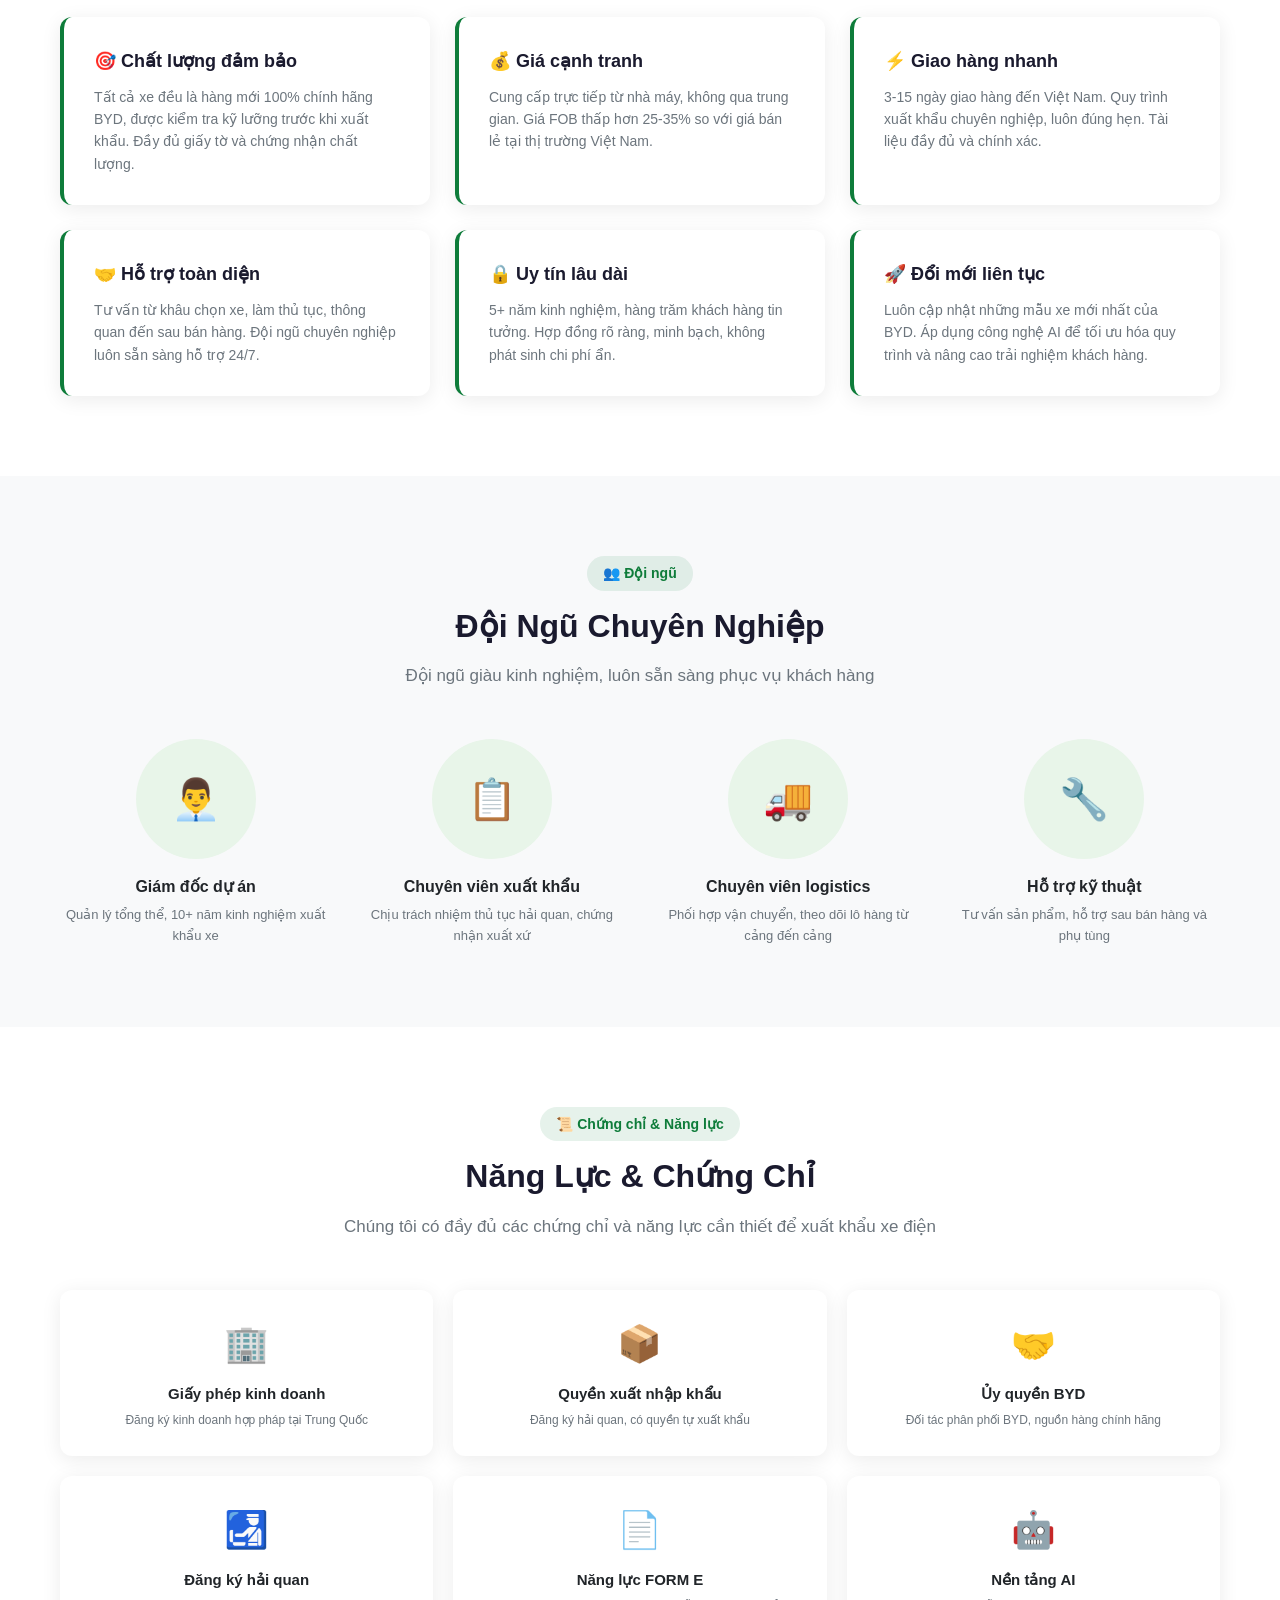
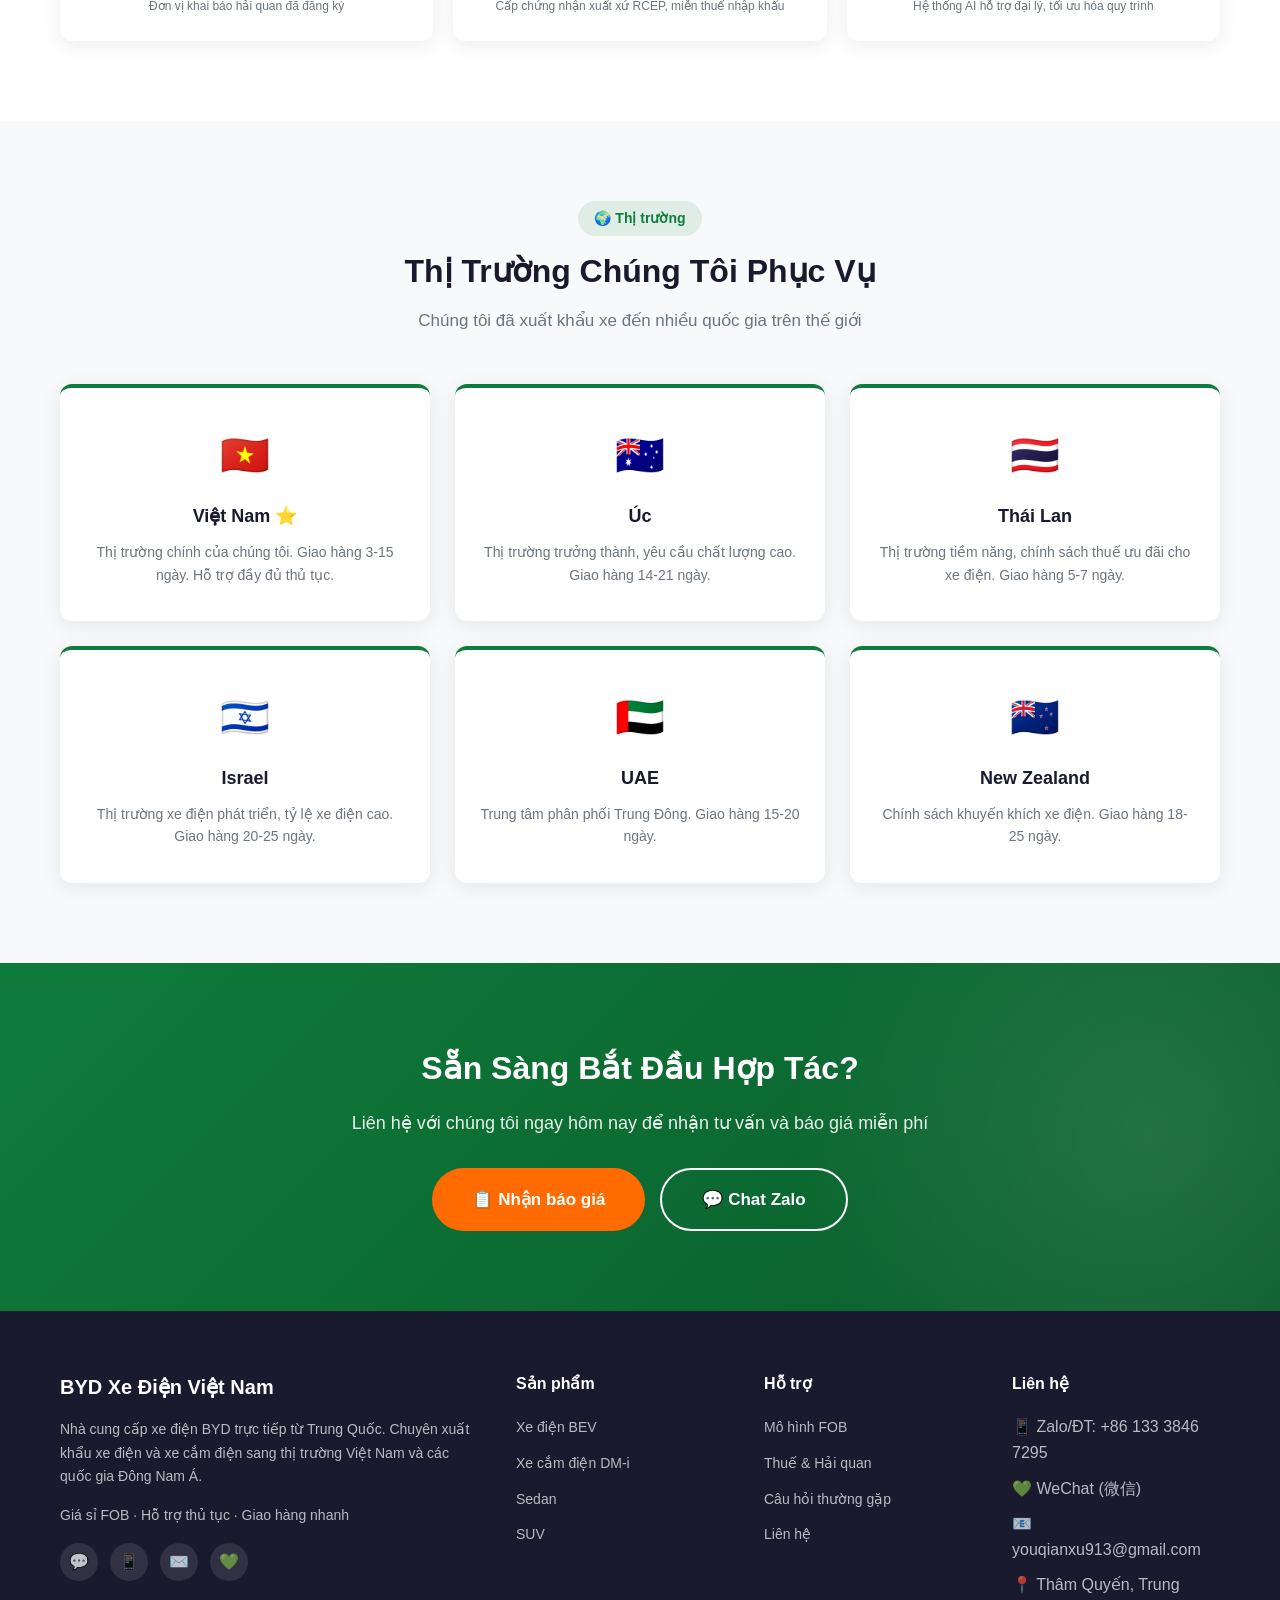
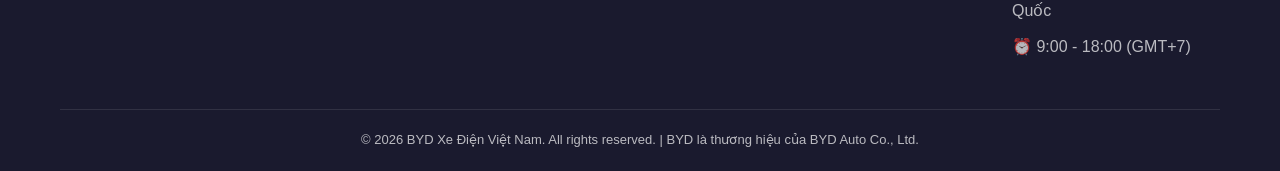
==== commit 43fd1615: "Update about.html" ====
--- a/about.html
+++ b/about.html
@@ -285,7 +285,8 @@
                 <div class="footer-social">
                     <a href="https://zalo.me/84123456789" target="_blank" title="Zalo">💬</a>
                     <a href="https://wa.me/8613338467295" target="_blank" title="WhatsApp">📱</a>
-                    <a href="mailto:sales@byd-vietnam-export.com" title="Email">✉️</a>
+                    <a href="mailto:youqianxu913@gmail.com" title="Email">✉️</a>
+                    <a href="#" title="WeChat (微信)" onclick="showWeChatQR();return false;">💚</a>
                 </div>
             </div>
             <div class="footer-col">
@@ -309,8 +310,9 @@
             <div class="footer-col">
                 <h5>Liên hệ</h5>
                 <ul>
-                    <li>📱 Zalo: +86 133 3846 7295</li>
-                    <li>📧 sales@byd-vietnam-export.com</li>
+                    <li>📱 Zalo/ĐT: +86 133 3846 7295</li>
+                    <li>💚 WeChat (微信)</li>
+                    <li>📧 youqianxu913@gmail.com</li>
                     <li>📍 Thâm Quyến, Trung Quốc</li>
                     <li>⏰ 9:00 - 18:00 (GMT+7)</li>
                 </ul>
@@ -326,6 +328,7 @@
 <div class="floating-buttons">
     <a href="https://zalo.me/84123456789" target="_blank" class="float-btn float-zalo" title="Chat Zalo">💬</a>
     <a href="https://wa.me/8613338467295" target="_blank" class="float-btn float-whatsapp" title="WhatsApp">📱</a>
+    <a href="#" class="float-btn float-wechat" title="WeChat (微信)" onclick="showWeChatQR();return false;">💚</a>
     <a href="tel:+8613338467295" class="float-btn float-phone" title="Gọi điện">📞</a>
 </div>
 
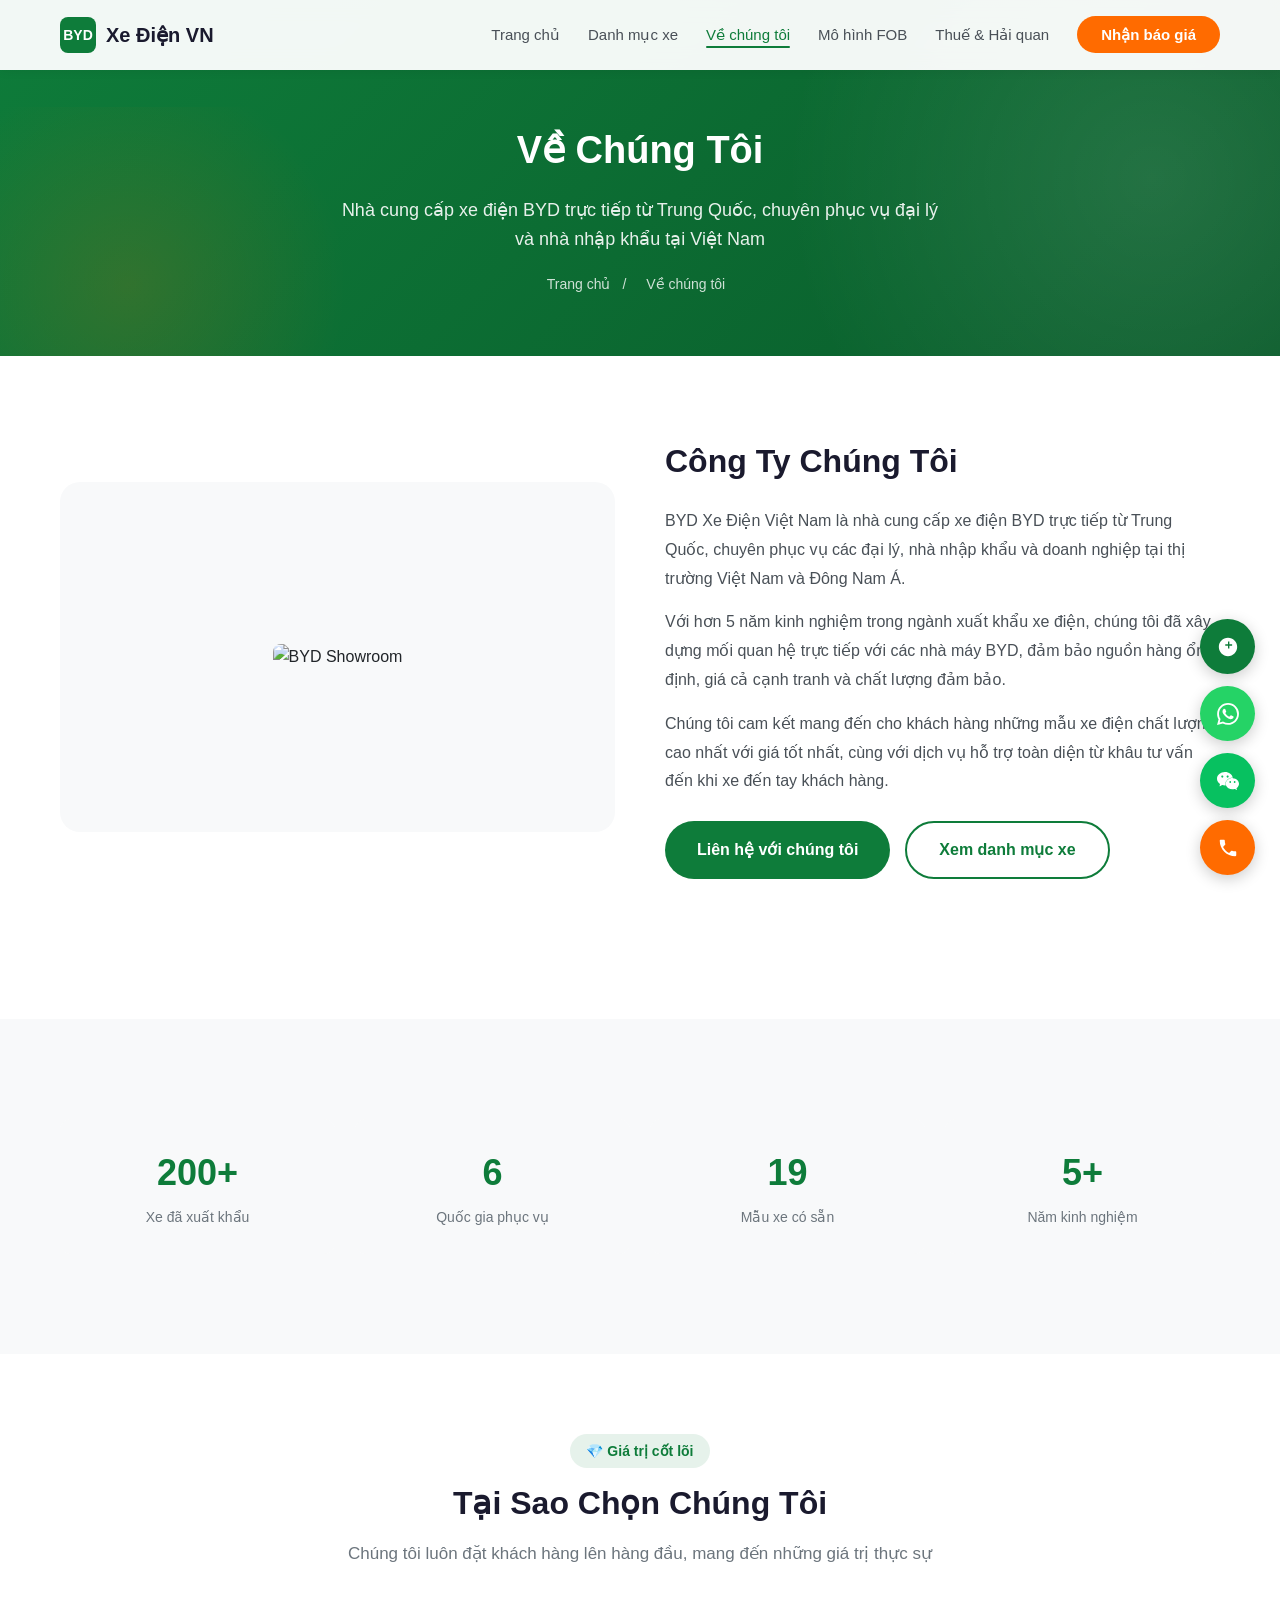
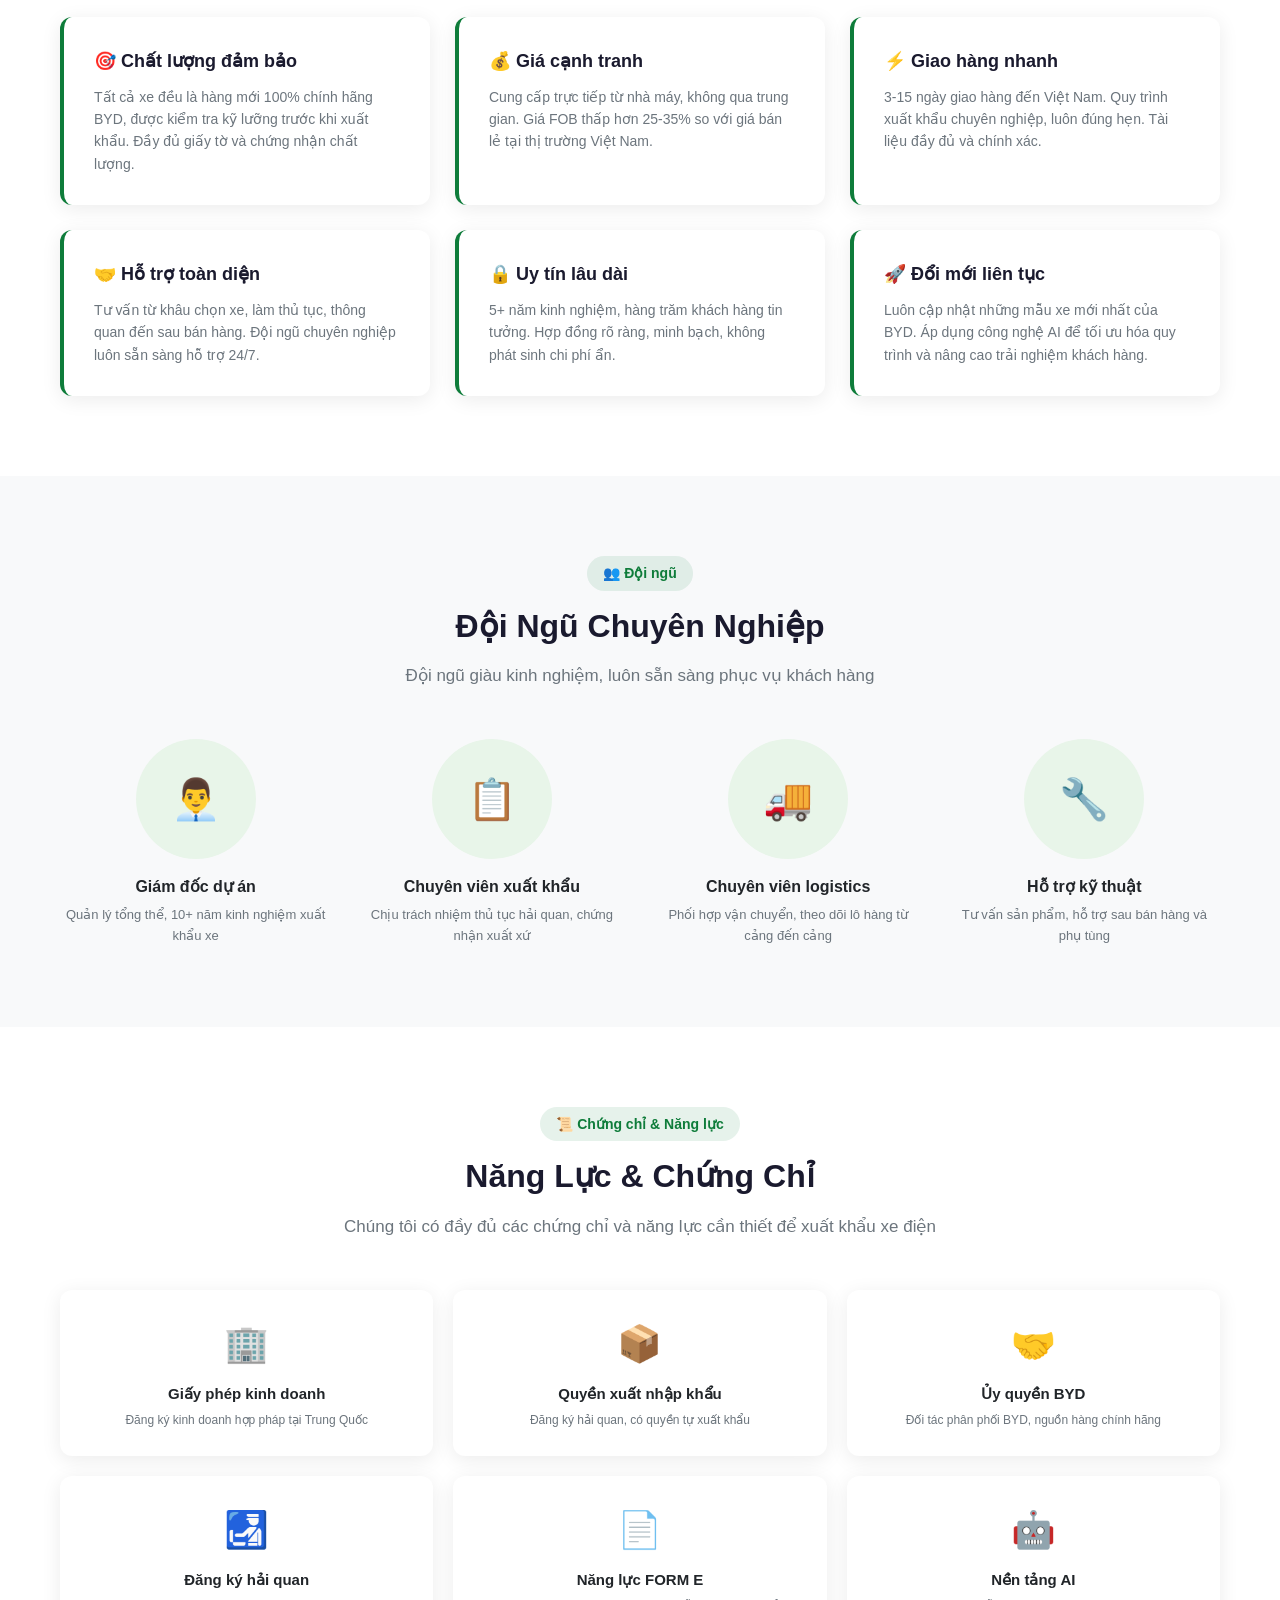
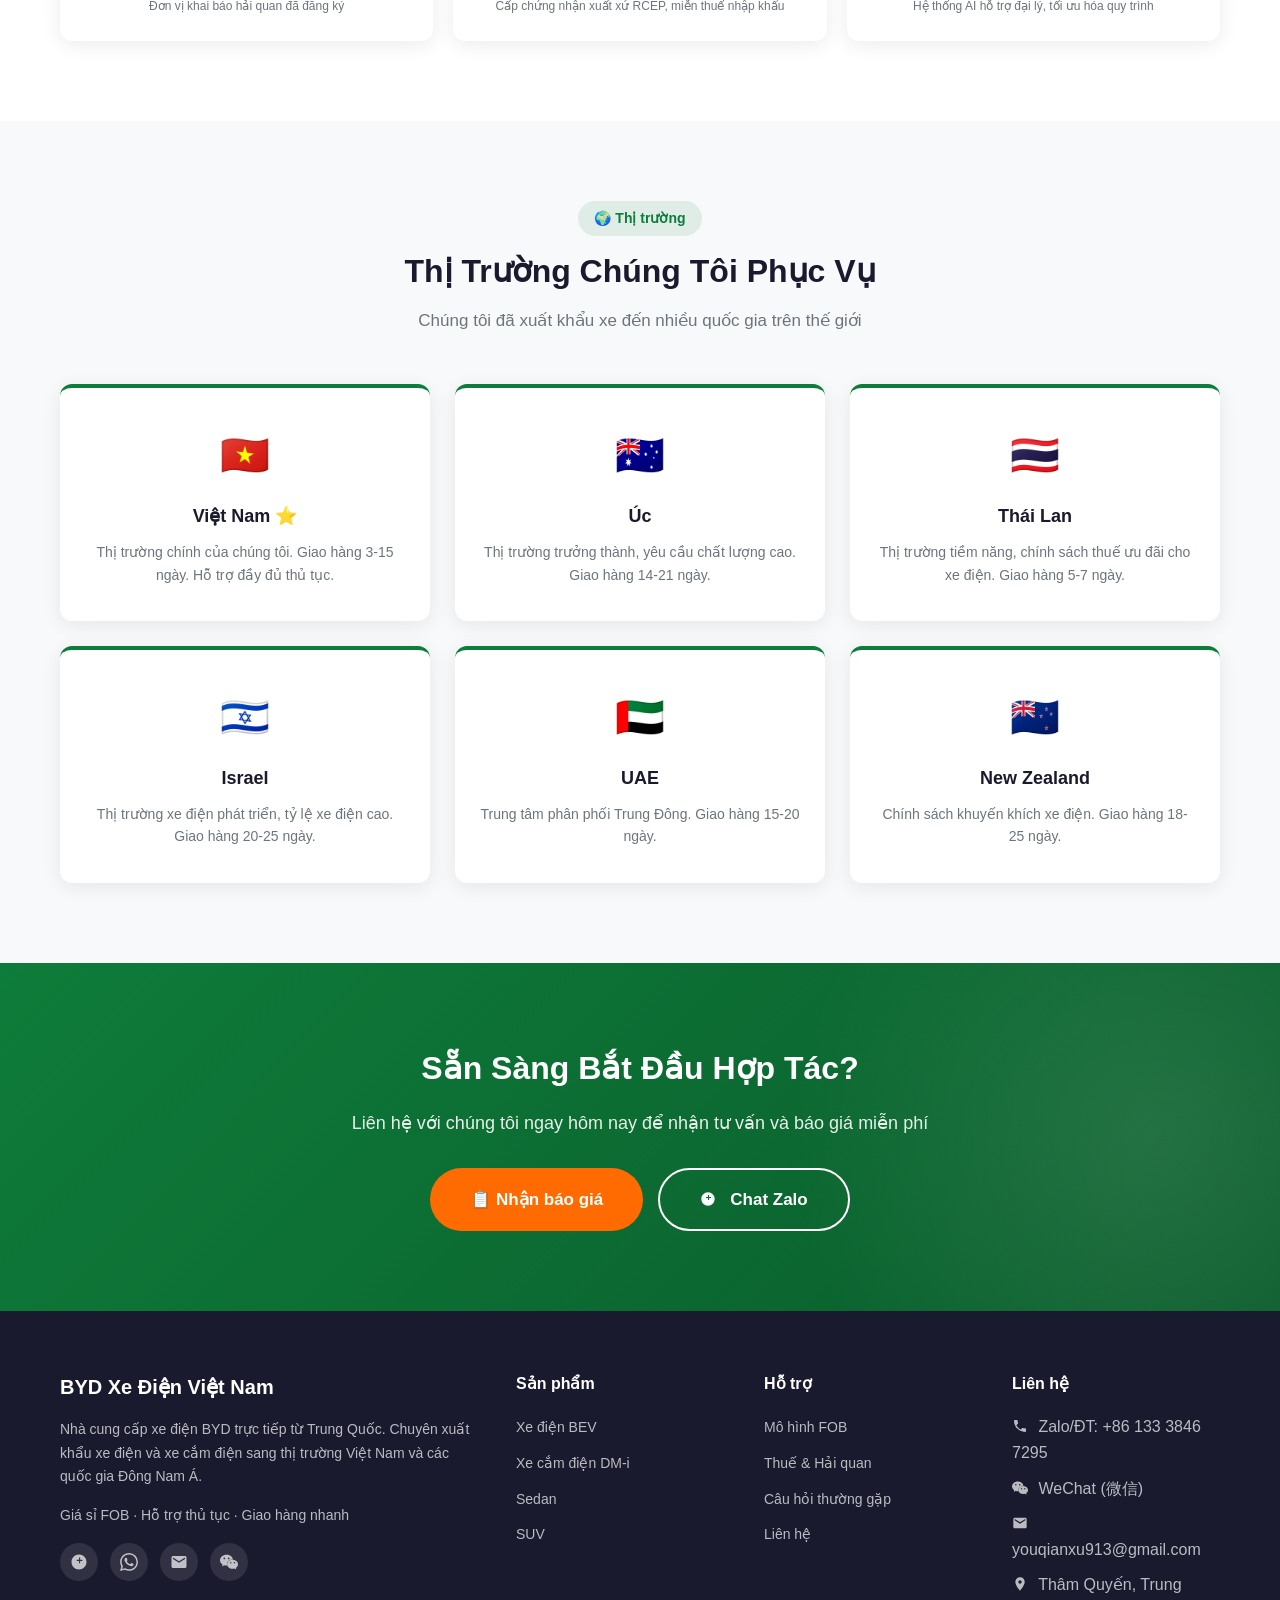
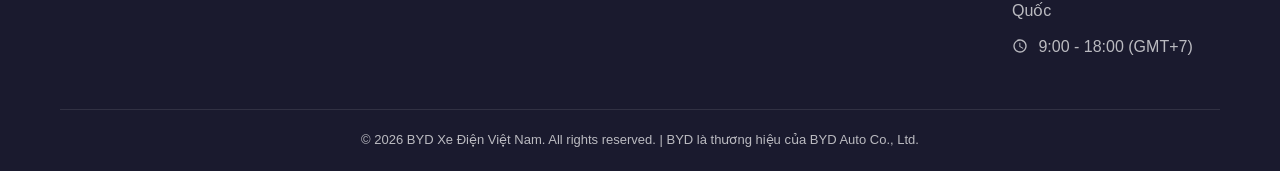
==== commit d32da24a: "feat: 全站更新 - 官网图片+SVG图标+19款车型 - 19款车型图片全部替换为比亚迪官网真实图片 - 联系方式图标全部替换为SVG（Zalo/WhatsApp/WeChat/电话/邮箱/时间" ====
--- a/about.html
+++ b/about.html
@@ -1,339 +1,321 @@
-<!DOCTYPE html>
-<html lang="vi">
-<head>
-    <meta charset="UTF-8">
-    <meta name="viewport" content="width=device-width, initial-scale=1.0">
-    <title>Về Chúng Tôi - BYD Xe Điện Việt Nam | Nhà Cung Cấp Trực Tiếp</title>
-    <meta name="description" content="BYD Xe Điện Việt Nam - nhà cung cấp xe điện BYD trực tiếp từ Trung Quốc. 5 năm kinh nghiệm, 200+ xe đã xuất khẩu, 6 quốc gia.">
-    <link rel="preconnect" href="https://fonts.googleapis.com">
-    <link href="https://fonts.googleapis.com/css2?family=Be+Vietnam+Pro:wght@300;400;500;600;700;800&display=swap" rel="stylesheet">
-    <link rel="stylesheet" href="css/style.css">
-
-<!-- Google Analytics 4 -->
-<script async src="https://www.googletagmanager.com/gtag/js?id=G-VB3E0CEPTX"></script>
-<script>
-  window.dataLayer = window.dataLayer || [];
-  function gtag(){dataLayer.push(arguments);}
-  gtag('js', new Date());
-  gtag('config', 'G-VB3E0CEPTX');
-</script>
-
-<!-- Microsoft Clarity Heatmap -->
-<script type="text/javascript">
-    (function(c,l,a,r,i,t,y){
-        c[a]=c[a]||function(){(c[a].q=c[a].q||[]).push(arguments)};
-        t=l.createElement(r);t.async=1;t.src="https://www.clarity.ms/tag/"+i;
-        y=l.getElementsByTagName(r)[0];y.parentNode.insertBefore(t,y);
-    })(window, document, "clarity", "script", "y169be5r4s");
-</script>
-</head>
-<body>
-
-<!-- Navigation -->
-<nav class="navbar">
-    <div class="container nav-inner">
-        <a href="index.html" class="logo">
-            <div class="logo-icon">BYD</div>
-            <span>Xe Điện VN</span>
-        </a>
-        <ul class="nav-links" id="navLinks">
-            <li><a href="index.html">Trang chủ</a></li>
-            <li><a href="cars.html">Danh mục xe</a></li>
-            <li><a href="about.html" class="active">Về chúng tôi</a></li>
-            <li><a href="index.html#fob">Mô hình FOB</a></li>
-            <li><a href="index.html#tax">Thuế & Hải quan</a></li>
-            <li><a href="contact.html" class="nav-cta">Nhận báo giá</a></li>
-        </ul>
-        <button class="mobile-toggle" onclick="toggleMenu()">☰</button>
-    </div>
-</nav>
-
-<!-- Page Header -->
-<section class="page-header">
-    <div class="container">
-        <h1>Về Chúng Tôi</h1>
-        <p>Nhà cung cấp xe điện BYD trực tiếp từ Trung Quốc, chuyên phục vụ đại lý và nhà nhập khẩu tại Việt Nam</p>
-        <div class="breadcrumb">
-            <a href="index.html">Trang chủ</a>
-            <span>/</span>
-            <span>Về chúng tôi</span>
-        </div>
-    </div>
-</section>
-
-<!-- About Hero -->
-<section class="section">
-    <div class="container">
-        <div class="about-hero">
-            <div class="about-hero-image">
-                <img src="https://aka.doubaocdn.com/s/NDPBLf7AHr" alt="BYD Showroom">
-            </div>
-            <div>
-                <h2>Công Ty Chúng Tôi</h2>
-                <p>BYD Xe Điện Việt Nam là nhà cung cấp xe điện BYD trực tiếp từ Trung Quốc, chuyên phục vụ các đại lý, nhà nhập khẩu và doanh nghiệp tại thị trường Việt Nam và Đông Nam Á.</p>
-                <p>Với hơn 5 năm kinh nghiệm trong ngành xuất khẩu xe điện, chúng tôi đã xây dựng mối quan hệ trực tiếp với các nhà máy BYD, đảm bảo nguồn hàng ổn định, giá cả cạnh tranh và chất lượng đảm bảo.</p>
-                <p>Chúng tôi cam kết mang đến cho khách hàng những mẫu xe điện chất lượng cao nhất với giá tốt nhất, cùng với dịch vụ hỗ trợ toàn diện từ khâu tư vấn đến khi xe đến tay khách hàng.</p>
-                <div style="margin-top:25px;display:flex;gap:15px;flex-wrap:wrap">
-                    <a href="contact.html" class="btn btn-primary">Liên hệ với chúng tôi</a>
-                    <a href="cars.html" class="btn btn-outline">Xem danh mục xe</a>
-                </div>
-            </div>
-        </div>
-    </div>
-</section>
-
-<!-- Stats -->
-<section class="section" style="background:var(--gray-100);padding:50px 0">
-    <div class="container">
-        <div class="about-stats">
-            <div class="about-stat">
-                <div class="number">200+</div>
-                <div class="label">Xe đã xuất khẩu</div>
-            </div>
-            <div class="about-stat">
-                <div class="number">6</div>
-                <div class="label">Quốc gia phục vụ</div>
-            </div>
-            <div class="about-stat">
-                <div class="number">19</div>
-                <div class="label">Mẫu xe có sẵn</div>
-            </div>
-            <div class="about-stat">
-                <div class="number">5+</div>
-                <div class="label">Năm kinh nghiệm</div>
-            </div>
-        </div>
-    </div>
-</section>
-
-<!-- Values -->
-<section class="section">
-    <div class="container">
-        <div class="section-header">
-            <span class="section-tag">💎 Giá trị cốt lõi</span>
-            <h2 class="section-title">Tại Sao Chọn Chúng Tôi</h2>
-            <p class="section-desc">Chúng tôi luôn đặt khách hàng lên hàng đầu, mang đến những giá trị thực sự</p>
-        </div>
-        <div class="about-values">
-            <div class="value-card">
-                <h4>🎯 Chất lượng đảm bảo</h4>
-                <p>Tất cả xe đều là hàng mới 100% chính hãng BYD, được kiểm tra kỹ lưỡng trước khi xuất khẩu. Đầy đủ giấy tờ và chứng nhận chất lượng.</p>
-            </div>
-            <div class="value-card">
-                <h4>💰 Giá cạnh tranh</h4>
-                <p>Cung cấp trực tiếp từ nhà máy, không qua trung gian. Giá FOB thấp hơn 25-35% so với giá bán lẻ tại thị trường Việt Nam.</p>
-            </div>
-            <div class="value-card">
-                <h4>⚡ Giao hàng nhanh</h4>
-                <p>3-15 ngày giao hàng đến Việt Nam. Quy trình xuất khẩu chuyên nghiệp, luôn đúng hẹn. Tài liệu đầy đủ và chính xác.</p>
-            </div>
-            <div class="value-card">
-                <h4>🤝 Hỗ trợ toàn diện</h4>
-                <p>Tư vấn từ khâu chọn xe, làm thủ tục, thông quan đến sau bán hàng. Đội ngũ chuyên nghiệp luôn sẵn sàng hỗ trợ 24/7.</p>
-            </div>
-            <div class="value-card">
-                <h4>🔒 Uy tín lâu dài</h4>
-                <p>5+ năm kinh nghiệm, hàng trăm khách hàng tin tưởng. Hợp đồng rõ ràng, minh bạch, không phát sinh chi phí ẩn.</p>
-            </div>
-            <div class="value-card">
-                <h4>🚀 Đổi mới liên tục</h4>
-                <p>Luôn cập nhật những mẫu xe mới nhất của BYD. Áp dụng công nghệ AI để tối ưu hóa quy trình và nâng cao trải nghiệm khách hàng.</p>
-            </div>
-        </div>
-    </div>
-</section>
-
-<!-- Team -->
-<section class="section" style="background:var(--gray-100)">
-    <div class="container">
-        <div class="section-header">
-            <span class="section-tag">👥 Đội ngũ</span>
-            <h2 class="section-title">Đội Ngũ Chuyên Nghiệp</h2>
-            <p class="section-desc">Đội ngũ giàu kinh nghiệm, luôn sẵn sàng phục vụ khách hàng</p>
-        </div>
-        <div class="team-grid">
-            <div class="team-card">
-                <div class="team-avatar">👨‍💼</div>
-                <h5>Giám đốc dự án</h5>
-                <p>Quản lý tổng thể, 10+ năm kinh nghiệm xuất khẩu xe</p>
-            </div>
-            <div class="team-card">
-                <div class="team-avatar">📋</div>
-                <h5>Chuyên viên xuất khẩu</h5>
-                <p>Chịu trách nhiệm thủ tục hải quan, chứng nhận xuất xứ</p>
-            </div>
-            <div class="team-card">
-                <div class="team-avatar">🚚</div>
-                <h5>Chuyên viên logistics</h5>
-                <p>Phối hợp vận chuyển, theo dõi lô hàng từ cảng đến cảng</p>
-            </div>
-            <div class="team-card">
-                <div class="team-avatar">🔧</div>
-                <h5>Hỗ trợ kỹ thuật</h5>
-                <p>Tư vấn sản phẩm, hỗ trợ sau bán hàng và phụ tùng</p>
-            </div>
-        </div>
-    </div>
-</section>
-
-<!-- Certifications -->
-<section class="section">
-    <div class="container">
-        <div class="section-header">
-            <span class="section-tag">📜 Chứng chỉ & Năng lực</span>
-            <h2 class="section-title">Năng Lực & Chứng Chỉ</h2>
-            <p class="section-desc">Chúng tôi có đầy đủ các chứng chỉ và năng lực cần thiết để xuất khẩu xe điện</p>
-        </div>
-        <div class="cert-grid">
-            <div class="cert-card">
-                <div class="cert-icon">🏢</div>
-                <h5>Giấy phép kinh doanh</h5>
-                <p>Đăng ký kinh doanh hợp pháp tại Trung Quốc</p>
-            </div>
-            <div class="cert-card">
-                <div class="cert-icon">📦</div>
-                <h5>Quyền xuất nhập khẩu</h5>
-                <p>Đăng ký hải quan, có quyền tự xuất khẩu</p>
-            </div>
-            <div class="cert-card">
-                <div class="cert-icon">🤝</div>
-                <h5>Ủy quyền BYD</h5>
-                <p>Đối tác phân phối BYD, nguồn hàng chính hãng</p>
-            </div>
-            <div class="cert-card">
-                <div class="cert-icon">🛃</div>
-                <h5>Đăng ký hải quan</h5>
-                <p>Đơn vị khai báo hải quan đã đăng ký</p>
-            </div>
-            <div class="cert-card">
-                <div class="cert-icon">📄</div>
-                <h5>Năng lực FORM E</h5>
-                <p>Cấp chứng nhận xuất xứ RCEP, miễn thuế nhập khẩu</p>
-            </div>
-            <div class="cert-card">
-                <div class="cert-icon">🤖</div>
-                <h5>Nền tảng AI</h5>
-                <p>Hệ thống AI hỗ trợ đại lý, tối ưu hóa quy trình</p>
-            </div>
-        </div>
-    </div>
-</section>
-
-<!-- Service Markets -->
-<section class="section" style="background:var(--gray-100)">
-    <div class="container">
-        <div class="section-header">
-            <span class="section-tag">🌍 Thị trường</span>
-            <h2 class="section-title">Thị Trường Chúng Tôi Phục Vụ</h2>
-            <p class="section-desc">Chúng tôi đã xuất khẩu xe đến nhiều quốc gia trên thế giới</p>
-        </div>
-        <div class="features-grid">
-            <div class="feature-card">
-                <div class="feature-icon">🇻🇳</div>
-                <h4>Việt Nam ⭐</h4>
-                <p>Thị trường chính của chúng tôi. Giao hàng 3-15 ngày. Hỗ trợ đầy đủ thủ tục.</p>
-            </div>
-            <div class="feature-card">
-                <div class="feature-icon">🇦🇺</div>
-                <h4>Úc</h4>
-                <p>Thị trường trưởng thành, yêu cầu chất lượng cao. Giao hàng 14-21 ngày.</p>
-            </div>
-            <div class="feature-card">
-                <div class="feature-icon">🇹🇭</div>
-                <h4>Thái Lan</h4>
-                <p>Thị trường tiềm năng, chính sách thuế ưu đãi cho xe điện. Giao hàng 5-7 ngày.</p>
-            </div>
-            <div class="feature-card">
-                <div class="feature-icon">🇮🇱</div>
-                <h4>Israel</h4>
-                <p>Thị trường xe điện phát triển, tỷ lệ xe điện cao. Giao hàng 20-25 ngày.</p>
-            </div>
-            <div class="feature-card">
-                <div class="feature-icon">🇦🇪</div>
-                <h4>UAE</h4>
-                <p>Trung tâm phân phối Trung Đông. Giao hàng 15-20 ngày.</p>
-            </div>
-            <div class="feature-card">
-                <div class="feature-icon">🇳🇿</div>
-                <h4>New Zealand</h4>
-                <p>Chính sách khuyến khích xe điện. Giao hàng 18-25 ngày.</p>
-            </div>
-        </div>
-    </div>
-</section>
-
-<!-- CTA -->
-<section class="section contact-section">
-    <div class="container" style="text-align:center">
-        <h2 style="font-size:32px;font-weight:800;margin-bottom:15px">Sẵn Sàng Bắt Đầu Hợp Tác?</h2>
-        <p style="font-size:18px;opacity:0.9;margin-bottom:30px;max-width:600px;margin-left:auto;margin-right:auto">Liên hệ với chúng tôi ngay hôm nay để nhận tư vấn và báo giá miễn phí</p>
-        <div style="display:flex;gap:15px;justify-content:center;flex-wrap:wrap">
-            <a href="contact.html" class="btn btn-accent btn-lg">📋 Nhận báo giá</a>
-            <a href="https://zalo.me/84123456789" target="_blank" class="btn btn-outline-white btn-lg">💬 Chat Zalo</a>
-        </div>
-    </div>
-</section>
-
-<!-- Footer -->
-<footer class="footer">
-    <div class="container">
-        <div class="footer-grid">
-            <div class="footer-brand">
-                <h4>BYD Xe Điện Việt Nam</h4>
-                <p>Nhà cung cấp xe điện BYD trực tiếp từ Trung Quốc. Chuyên xuất khẩu xe điện và xe cắm điện sang thị trường Việt Nam và các quốc gia Đông Nam Á.</p>
-                <p>Giá sỉ FOB · Hỗ trợ thủ tục · Giao hàng nhanh</p>
-                <div class="footer-social">
-                    <a href="https://zalo.me/84123456789" target="_blank" title="Zalo">💬</a>
-                    <a href="https://wa.me/8613338467295" target="_blank" title="WhatsApp">📱</a>
-                    <a href="mailto:youqianxu913@gmail.com" title="Email">✉️</a>
-                    <a href="#" title="WeChat (微信)" onclick="showWeChatQR();return false;">💚</a>
-                </div>
-            </div>
-            <div class="footer-col">
-                <h5>Sản phẩm</h5>
-                <ul>
-                    <li><a href="cars.html?filter=BEV">Xe điện BEV</a></li>
-                    <li><a href="cars.html?filter=DM-i">Xe cắm điện DM-i</a></li>
-                    <li><a href="cars.html?filter=sedan">Sedan</a></li>
-                    <li><a href="cars.html?filter=suv">SUV</a></li>
-                </ul>
-            </div>
-            <div class="footer-col">
-                <h5>Hỗ trợ</h5>
-                <ul>
-                    <li><a href="index.html#fob">Mô hình FOB</a></li>
-                    <li><a href="index.html#tax">Thuế & Hải quan</a></li>
-                    <li><a href="index.html#faq">Câu hỏi thường gặp</a></li>
-                    <li><a href="contact.html">Liên hệ</a></li>
-                </ul>
-            </div>
-            <div class="footer-col">
-                <h5>Liên hệ</h5>
-                <ul>
-                    <li>📱 Zalo/ĐT: +86 133 3846 7295</li>
-                    <li>💚 WeChat (微信)</li>
-                    <li>📧 youqianxu913@gmail.com</li>
-                    <li>📍 Thâm Quyến, Trung Quốc</li>
-                    <li>⏰ 9:00 - 18:00 (GMT+7)</li>
-                </ul>
-            </div>
-        </div>
-        <div class="footer-bottom">
-            <p>© 2026 BYD Xe Điện Việt Nam. All rights reserved. | BYD là thương hiệu của BYD Auto Co., Ltd.</p>
-        </div>
-    </div>
-</footer>
-
-<!-- Floating Buttons -->
-<div class="floating-buttons">
-    <a href="https://zalo.me/84123456789" target="_blank" class="float-btn float-zalo" title="Chat Zalo">💬</a>
-    <a href="https://wa.me/8613338467295" target="_blank" class="float-btn float-whatsapp" title="WhatsApp">📱</a>
-    <a href="#" class="float-btn float-wechat" title="WeChat (微信)" onclick="showWeChatQR();return false;">💚</a>
-    <a href="tel:+8613338467295" class="float-btn float-phone" title="Gọi điện">📞</a>
-</div>
-
-<script src="js/cars-data.js"></script>
-<script src="js/main.js"></script>
-
-</body>
-</html>
+<!DOCTYPE html>
+<html lang="vi">
+<head>
+    <meta charset="UTF-8">
+    <meta name="viewport" content="width=device-width, initial-scale=1.0">
+    <title>Về Chúng Tôi - BYD Xe Điện Việt Nam | Nhà Cung Cấp Trực Tiếp</title>
+    <meta name="description" content="BYD Xe Điện Việt Nam - nhà cung cấp xe điện BYD trực tiếp từ Trung Quốc. 5 năm kinh nghiệm, 200+ xe đã xuất khẩu, 6 quốc gia.">
+    <link rel="preconnect" href="https://fonts.googleapis.com">
+    <link href="https://fonts.googleapis.com/css2?family=Be+Vietnam+Pro:wght@300;400;500;600;700;800&display=swap" rel="stylesheet">
+    <link rel="stylesheet" href="css/style.css">
+</head>
+<body>
+
+<!-- Navigation -->
+<nav class="navbar">
+    <div class="container nav-inner">
+        <a href="index.html" class="logo">
+            <div class="logo-icon">BYD</div>
+            <span>Xe Điện VN</span>
+        </a>
+        <ul class="nav-links" id="navLinks">
+            <li><a href="index.html">Trang chủ</a></li>
+            <li><a href="cars.html">Danh mục xe</a></li>
+            <li><a href="about.html" class="active">Về chúng tôi</a></li>
+            <li><a href="index.html#fob">Mô hình FOB</a></li>
+            <li><a href="index.html#tax">Thuế & Hải quan</a></li>
+            <li><a href="contact.html" class="nav-cta">Nhận báo giá</a></li>
+        </ul>
+        <button class="mobile-toggle" onclick="toggleMenu()">☰</button>
+    </div>
+</nav>
+
+<!-- Page Header -->
+<section class="page-header">
+    <div class="container">
+        <h1>Về Chúng Tôi</h1>
+        <p>Nhà cung cấp xe điện BYD trực tiếp từ Trung Quốc, chuyên phục vụ đại lý và nhà nhập khẩu tại Việt Nam</p>
+        <div class="breadcrumb">
+            <a href="index.html">Trang chủ</a>
+            <span>/</span>
+            <span>Về chúng tôi</span>
+        </div>
+    </div>
+</section>
+
+<!-- About Hero -->
+<section class="section">
+    <div class="container">
+        <div class="about-hero">
+            <div class="about-hero-image">
+                <img src="https://aka.doubaocdn.com/s/NDPBLf7AHr" alt="BYD Showroom">
+            </div>
+            <div>
+                <h2>Công Ty Chúng Tôi</h2>
+                <p>BYD Xe Điện Việt Nam là nhà cung cấp xe điện BYD trực tiếp từ Trung Quốc, chuyên phục vụ các đại lý, nhà nhập khẩu và doanh nghiệp tại thị trường Việt Nam và Đông Nam Á.</p>
+                <p>Với hơn 5 năm kinh nghiệm trong ngành xuất khẩu xe điện, chúng tôi đã xây dựng mối quan hệ trực tiếp với các nhà máy BYD, đảm bảo nguồn hàng ổn định, giá cả cạnh tranh và chất lượng đảm bảo.</p>
+                <p>Chúng tôi cam kết mang đến cho khách hàng những mẫu xe điện chất lượng cao nhất với giá tốt nhất, cùng với dịch vụ hỗ trợ toàn diện từ khâu tư vấn đến khi xe đến tay khách hàng.</p>
+                <div style="margin-top:25px;display:flex;gap:15px;flex-wrap:wrap">
+                    <a href="contact.html" class="btn btn-primary">Liên hệ với chúng tôi</a>
+                    <a href="cars.html" class="btn btn-outline">Xem danh mục xe</a>
+                </div>
+            </div>
+        </div>
+    </div>
+</section>
+
+<!-- Stats -->
+<section class="section" style="background:var(--gray-100);padding:50px 0">
+    <div class="container">
+        <div class="about-stats">
+            <div class="about-stat">
+                <div class="number">200+</div>
+                <div class="label">Xe đã xuất khẩu</div>
+            </div>
+            <div class="about-stat">
+                <div class="number">6</div>
+                <div class="label">Quốc gia phục vụ</div>
+            </div>
+            <div class="about-stat">
+                <div class="number">19</div>
+                <div class="label">Mẫu xe có sẵn</div>
+            </div>
+            <div class="about-stat">
+                <div class="number">5+</div>
+                <div class="label">Năm kinh nghiệm</div>
+            </div>
+        </div>
+    </div>
+</section>
+
+<!-- Values -->
+<section class="section">
+    <div class="container">
+        <div class="section-header">
+            <span class="section-tag">💎 Giá trị cốt lõi</span>
+            <h2 class="section-title">Tại Sao Chọn Chúng Tôi</h2>
+            <p class="section-desc">Chúng tôi luôn đặt khách hàng lên hàng đầu, mang đến những giá trị thực sự</p>
+        </div>
+        <div class="about-values">
+            <div class="value-card">
+                <h4>🎯 Chất lượng đảm bảo</h4>
+                <p>Tất cả xe đều là hàng mới 100% chính hãng BYD, được kiểm tra kỹ lưỡng trước khi xuất khẩu. Đầy đủ giấy tờ và chứng nhận chất lượng.</p>
+            </div>
+            <div class="value-card">
+                <h4>💰 Giá cạnh tranh</h4>
+                <p>Cung cấp trực tiếp từ nhà máy, không qua trung gian. Giá FOB thấp hơn 25-35% so với giá bán lẻ tại thị trường Việt Nam.</p>
+            </div>
+            <div class="value-card">
+                <h4>⚡ Giao hàng nhanh</h4>
+                <p>3-15 ngày giao hàng đến Việt Nam. Quy trình xuất khẩu chuyên nghiệp, luôn đúng hẹn. Tài liệu đầy đủ và chính xác.</p>
+            </div>
+            <div class="value-card">
+                <h4>🤝 Hỗ trợ toàn diện</h4>
+                <p>Tư vấn từ khâu chọn xe, làm thủ tục, thông quan đến sau bán hàng. Đội ngũ chuyên nghiệp luôn sẵn sàng hỗ trợ 24/7.</p>
+            </div>
+            <div class="value-card">
+                <h4>🔒 Uy tín lâu dài</h4>
+                <p>5+ năm kinh nghiệm, hàng trăm khách hàng tin tưởng. Hợp đồng rõ ràng, minh bạch, không phát sinh chi phí ẩn.</p>
+            </div>
+            <div class="value-card">
+                <h4>🚀 Đổi mới liên tục</h4>
+                <p>Luôn cập nhật những mẫu xe mới nhất của BYD. Áp dụng công nghệ AI để tối ưu hóa quy trình và nâng cao trải nghiệm khách hàng.</p>
+            </div>
+        </div>
+    </div>
+</section>
+
+<!-- Team -->
+<section class="section" style="background:var(--gray-100)">
+    <div class="container">
+        <div class="section-header">
+            <span class="section-tag">👥 Đội ngũ</span>
+            <h2 class="section-title">Đội Ngũ Chuyên Nghiệp</h2>
+            <p class="section-desc">Đội ngũ giàu kinh nghiệm, luôn sẵn sàng phục vụ khách hàng</p>
+        </div>
+        <div class="team-grid">
+            <div class="team-card">
+                <div class="team-avatar">👨‍💼</div>
+                <h5>Giám đốc dự án</h5>
+                <p>Quản lý tổng thể, 10+ năm kinh nghiệm xuất khẩu xe</p>
+            </div>
+            <div class="team-card">
+                <div class="team-avatar">📋</div>
+                <h5>Chuyên viên xuất khẩu</h5>
+                <p>Chịu trách nhiệm thủ tục hải quan, chứng nhận xuất xứ</p>
+            </div>
+            <div class="team-card">
+                <div class="team-avatar">🚚</div>
+                <h5>Chuyên viên logistics</h5>
+                <p>Phối hợp vận chuyển, theo dõi lô hàng từ cảng đến cảng</p>
+            </div>
+            <div class="team-card">
+                <div class="team-avatar">🔧</div>
+                <h5>Hỗ trợ kỹ thuật</h5>
+                <p>Tư vấn sản phẩm, hỗ trợ sau bán hàng và phụ tùng</p>
+            </div>
+        </div>
+    </div>
+</section>
+
+<!-- Certifications -->
+<section class="section">
+    <div class="container">
+        <div class="section-header">
+            <span class="section-tag">📜 Chứng chỉ & Năng lực</span>
+            <h2 class="section-title">Năng Lực & Chứng Chỉ</h2>
+            <p class="section-desc">Chúng tôi có đầy đủ các chứng chỉ và năng lực cần thiết để xuất khẩu xe điện</p>
+        </div>
+        <div class="cert-grid">
+            <div class="cert-card">
+                <div class="cert-icon">🏢</div>
+                <h5>Giấy phép kinh doanh</h5>
+                <p>Đăng ký kinh doanh hợp pháp tại Trung Quốc</p>
+            </div>
+            <div class="cert-card">
+                <div class="cert-icon">📦</div>
+                <h5>Quyền xuất nhập khẩu</h5>
+                <p>Đăng ký hải quan, có quyền tự xuất khẩu</p>
+            </div>
+            <div class="cert-card">
+                <div class="cert-icon">🤝</div>
+                <h5>Ủy quyền BYD</h5>
+                <p>Đối tác phân phối BYD, nguồn hàng chính hãng</p>
+            </div>
+            <div class="cert-card">
+                <div class="cert-icon">🛃</div>
+                <h5>Đăng ký hải quan</h5>
+                <p>Đơn vị khai báo hải quan đã đăng ký</p>
+            </div>
+            <div class="cert-card">
+                <div class="cert-icon">📄</div>
+                <h5>Năng lực FORM E</h5>
+                <p>Cấp chứng nhận xuất xứ RCEP, miễn thuế nhập khẩu</p>
+            </div>
+            <div class="cert-card">
+                <div class="cert-icon">🤖</div>
+                <h5>Nền tảng AI</h5>
+                <p>Hệ thống AI hỗ trợ đại lý, tối ưu hóa quy trình</p>
+            </div>
+        </div>
+    </div>
+</section>
+
+<!-- Service Markets -->
+<section class="section" style="background:var(--gray-100)">
+    <div class="container">
+        <div class="section-header">
+            <span class="section-tag">🌍 Thị trường</span>
+            <h2 class="section-title">Thị Trường Chúng Tôi Phục Vụ</h2>
+            <p class="section-desc">Chúng tôi đã xuất khẩu xe đến nhiều quốc gia trên thế giới</p>
+        </div>
+        <div class="features-grid">
+            <div class="feature-card">
+                <div class="feature-icon">🇻🇳</div>
+                <h4>Việt Nam ⭐</h4>
+                <p>Thị trường chính của chúng tôi. Giao hàng 3-15 ngày. Hỗ trợ đầy đủ thủ tục.</p>
+            </div>
+            <div class="feature-card">
+                <div class="feature-icon">🇦🇺</div>
+                <h4>Úc</h4>
+                <p>Thị trường trưởng thành, yêu cầu chất lượng cao. Giao hàng 14-21 ngày.</p>
+            </div>
+            <div class="feature-card">
+                <div class="feature-icon">🇹🇭</div>
+                <h4>Thái Lan</h4>
+                <p>Thị trường tiềm năng, chính sách thuế ưu đãi cho xe điện. Giao hàng 5-7 ngày.</p>
+            </div>
+            <div class="feature-card">
+                <div class="feature-icon">🇮🇱</div>
+                <h4>Israel</h4>
+                <p>Thị trường xe điện phát triển, tỷ lệ xe điện cao. Giao hàng 20-25 ngày.</p>
+            </div>
+            <div class="feature-card">
+                <div class="feature-icon">🇦🇪</div>
+                <h4>UAE</h4>
+                <p>Trung tâm phân phối Trung Đông. Giao hàng 15-20 ngày.</p>
+            </div>
+            <div class="feature-card">
+                <div class="feature-icon">🇳🇿</div>
+                <h4>New Zealand</h4>
+                <p>Chính sách khuyến khích xe điện. Giao hàng 18-25 ngày.</p>
+            </div>
+        </div>
+    </div>
+</section>
+
+<!-- CTA -->
+<section class="section contact-section">
+    <div class="container" style="text-align:center">
+        <h2 style="font-size:32px;font-weight:800;margin-bottom:15px">Sẵn Sàng Bắt Đầu Hợp Tác?</h2>
+        <p style="font-size:18px;opacity:0.9;margin-bottom:30px;max-width:600px;margin-left:auto;margin-right:auto">Liên hệ với chúng tôi ngay hôm nay để nhận tư vấn và báo giá miễn phí</p>
+        <div style="display:flex;gap:15px;justify-content:center;flex-wrap:wrap">
+            <a href="contact.html" class="btn btn-accent btn-lg">📋 Nhận báo giá</a>
+            <a href="https://zalo.me/84123456789" target="_blank" class="btn btn-outline-white btn-lg"><span class="icon-svg"><svg viewBox="0 0 24 24" xmlns="http://www.w3.org/2000/svg"><path d="M12 2C6.48 2 2 6.48 2 12s4.48 10 10 10 10-4.48 10-10S17.52 2 12 2zm4.5 8.5h-3v3h-1.5v-3h-3V9h3V6h1.5v3h3v1.5z"/></svg></span> Chat Zalo</a>
+        </div>
+    </div>
+</section>
+
+<!-- Footer -->
+<footer class="footer">
+    <div class="container">
+        <div class="footer-grid">
+            <div class="footer-brand">
+                <h4>BYD Xe Điện Việt Nam</h4>
+                <p>Nhà cung cấp xe điện BYD trực tiếp từ Trung Quốc. Chuyên xuất khẩu xe điện và xe cắm điện sang thị trường Việt Nam và các quốc gia Đông Nam Á.</p>
+                <p>Giá sỉ FOB · Hỗ trợ thủ tục · Giao hàng nhanh</p>
+                <div class="footer-social">
+                    <a href="https://zalo.me/84123456789" target="_blank" title="Zalo"><span class="icon-svg icon-zalo"><svg viewBox="0 0 24 24" xmlns="http://www.w3.org/2000/svg"><path d="M12 2C6.48 2 2 6.48 2 12s4.48 10 10 10 10-4.48 10-10S17.52 2 12 2zm4.5 8.5h-3v3h-1.5v-3h-3V9h3V6h1.5v3h3v1.5z"/></svg></span></a>
+                    <a href="https://wa.me/8613338467295" target="_blank" title="WhatsApp"><span class="icon-svg icon-whatsapp"><svg viewBox="0 0 24 24" xmlns="http://www.w3.org/2000/svg"><path d="M17.472 14.382c-.297-.149-1.758-.867-2.03-.967-.273-.099-.471-.148-.67.15-.197.297-.767.966-.94 1.164-.173.199-.347.223-.644.075-.297-.15-1.255-.463-2.39-1.475-.883-.788-1.48-1.761-1.653-2.059-.173-.297-.018-.458.13-.606.134-.133.298-.347.446-.52.149-.174.198-.298.298-.497.099-.198.05-.371-.025-.52-.075-.149-.669-1.612-.916-2.207-.242-.579-.487-.5-.669-.51-.173-.008-.371-.01-.57-.01-.198 0-.52.074-.792.372-.272.297-1.04 1.016-1.04 2.479 0 1.462 1.065 2.875 1.213 3.074.149.198 2.096 3.2 5.077 4.487.709.306 1.262.489 1.694.625.712.227 1.36.195 1.871.118.571-.085 1.758-.719 2.006-1.413.248-.694.248-1.289.173-1.413-.074-.124-.272-.198-.57-.347m-5.421 7.403h-.004a9.87 9.87 0 01-5.031-1.378l-.361-.214-3.741.982.998-3.648-.235-.374a9.86 9.86 0 01-1.51-5.26c.001-5.45 4.436-9.884 9.888-9.884 2.64 0 5.122 1.03 6.988 2.898a9.825 9.825 0 012.893 6.994c-.003 5.45-4.437 9.884-9.885 9.884m8.413-18.297A11.815 11.815 0 0012.05 0C5.495 0 .16 5.335.157 11.892c0 2.096.547 4.142 1.588 5.945L.057 24l6.305-1.654a11.882 11.882 0 005.683 1.448h.005c6.554 0 11.89-5.335 11.893-11.893a11.821 11.821 0 00-3.48-8.413z"/></svg></span></a>
+                    <a href="mailto:youqianxu913@gmail.com" title="Email"><span class="icon-svg icon-email"><svg viewBox="0 0 24 24" xmlns="http://www.w3.org/2000/svg"><path d="M20 4H4c-1.1 0-1.99.9-1.99 2L2 18c0 1.1.9 2 2 2h16c1.1 0 2-.9 2-2V6c0-1.1-.9-2-2-2zm0 4l-8 5-8-5V6l8 5 8-5v2z"/></svg></span></a>
+                    <a href="#" title="WeChat (微信)" onclick="showWeChatQR();return false;"><span class="icon-svg icon-wechat"><svg viewBox="0 0 24 24" xmlns="http://www.w3.org/2000/svg"><path d="M8.691 2.188C3.891 2.188 0 5.476 0 9.53c0 2.212 1.17 4.203 3.002 5.55a.59.59 0 01.213.665l-.39 1.48c-.019.07-.048.141-.048.213 0 .163.13.295.29.295a.326.326 0 00.167-.054l1.903-1.114a.864.864 0 01.717-.098 10.16 10.16 0 002.837.403c.276 0 .543-.027.811-.05-.857-2.578.157-4.972 1.932-6.446 1.703-1.415 3.882-1.98 5.853-1.838-.576-3.583-4.196-6.348-8.596-6.348zM5.785 5.991c.642 0 1.162.529 1.162 1.18a1.17 1.17 0 01-1.162 1.178A1.17 1.17 0 014.623 7.17c0-.651.52-1.18 1.162-1.18zm5.813 0c.642 0 1.162.529 1.162 1.18a1.17 1.17 0 01-1.162 1.178 1.17 1.17 0 01-1.162-1.178c0-.651.52-1.18 1.162-1.18zm5.34 2.867c-1.797-.052-3.746.512-5.28 1.786-1.72 1.428-2.687 3.72-1.78 6.22.942 2.453 3.666 4.229 6.884 4.229.826 0 1.622-.12 2.361-.336a.722.722 0 01.598.082l1.584.926a.272.272 0 00.14.047c.134 0 .24-.111.24-.247 0-.06-.023-.12-.038-.177l-.327-1.233a.582.582 0 01-.023-.156.49.49 0 01.201-.398C23.024 18.48 24 16.82 24 14.98c0-3.21-2.931-5.837-6.656-6.088V8.89c-.135-.01-.27-.027-.407-.032zm-2.53 3.274c.535 0 .969.44.969.982a.976.976 0 01-.969.983.976.976 0 01-.969-.983c0-.542.434-.982.97-.982zm4.844 0c.535 0 .969.44.969.982a.976.976 0 01-.969.983.976.976 0 01-.969-.983c0-.542.434-.982.969-.982z"/></svg></span></a>
+                </div>
+            </div>
+            <div class="footer-col">
+                <h5>Sản phẩm</h5>
+                <ul>
+                    <li><a href="cars.html?filter=BEV">Xe điện BEV</a></li>
+                    <li><a href="cars.html?filter=DM-i">Xe cắm điện DM-i</a></li>
+                    <li><a href="cars.html?filter=sedan">Sedan</a></li>
+                    <li><a href="cars.html?filter=suv">SUV</a></li>
+                </ul>
+            </div>
+            <div class="footer-col">
+                <h5>Hỗ trợ</h5>
+                <ul>
+                    <li><a href="index.html#fob">Mô hình FOB</a></li>
+                    <li><a href="index.html#tax">Thuế & Hải quan</a></li>
+                    <li><a href="index.html#faq">Câu hỏi thường gặp</a></li>
+                    <li><a href="contact.html">Liên hệ</a></li>
+                </ul>
+            </div>
+            <div class="footer-col">
+                <h5>Liên hệ</h5>
+                <ul>
+                    <li><span class="icon-svg icon-phone"><svg viewBox="0 0 24 24" xmlns="http://www.w3.org/2000/svg"><path d="M6.62 10.79c1.44 2.83 3.76 5.14 6.59 6.59l2.2-2.2c.27-.27.67-.36 1.02-.24 1.12.37 2.33.57 3.57.57.55 0 1 .45 1 1V20c0 .55-.45 1-1 1-9.39 0-17-7.61-17-17 0-.55.45-1 1-1h3.5c.55 0 1 .45 1 1 0 1.25.2 2.45.57 3.57.11.35.03.74-.25 1.02l-2.2 2.2z"/></svg></span> Zalo/ĐT: +86 133 3846 7295</li>
+                    <li><span class="icon-svg icon-wechat"><svg viewBox="0 0 24 24" xmlns="http://www.w3.org/2000/svg"><path d="M8.691 2.188C3.891 2.188 0 5.476 0 9.53c0 2.212 1.17 4.203 3.002 5.55a.59.59 0 01.213.665l-.39 1.48c-.019.07-.048.141-.048.213 0 .163.13.295.29.295a.326.326 0 00.167-.054l1.903-1.114a.864.864 0 01.717-.098 10.16 10.16 0 002.837.403c.276 0 .543-.027.811-.05-.857-2.578.157-4.972 1.932-6.446 1.703-1.415 3.882-1.98 5.853-1.838-.576-3.583-4.196-6.348-8.596-6.348zM5.785 5.991c.642 0 1.162.529 1.162 1.18a1.17 1.17 0 01-1.162 1.178A1.17 1.17 0 014.623 7.17c0-.651.52-1.18 1.162-1.18zm5.813 0c.642 0 1.162.529 1.162 1.18a1.17 1.17 0 01-1.162 1.178 1.17 1.17 0 01-1.162-1.178c0-.651.52-1.18 1.162-1.18zm5.34 2.867c-1.797-.052-3.746.512-5.28 1.786-1.72 1.428-2.687 3.72-1.78 6.22.942 2.453 3.666 4.229 6.884 4.229.826 0 1.622-.12 2.361-.336a.722.722 0 01.598.082l1.584.926a.272.272 0 00.14.047c.134 0 .24-.111.24-.247 0-.06-.023-.12-.038-.177l-.327-1.233a.582.582 0 01-.023-.156.49.49 0 01.201-.398C23.024 18.48 24 16.82 24 14.98c0-3.21-2.931-5.837-6.656-6.088V8.89c-.135-.01-.27-.027-.407-.032zm-2.53 3.274c.535 0 .969.44.969.982a.976.976 0 01-.969.983.976.976 0 01-.969-.983c0-.542.434-.982.97-.982zm4.844 0c.535 0 .969.44.969.982a.976.976 0 01-.969.983.976.976 0 01-.969-.983c0-.542.434-.982.969-.982z"/></svg></span> WeChat (微信)</li>
+                    <li><span class="icon-svg icon-email"><svg viewBox="0 0 24 24" xmlns="http://www.w3.org/2000/svg"><path d="M20 4H4c-1.1 0-1.99.9-1.99 2L2 18c0 1.1.9 2 2 2h16c1.1 0 2-.9 2-2V6c0-1.1-.9-2-2-2zm0 4l-8 5-8-5V6l8 5 8-5v2z"/></svg></span> youqianxu913@gmail.com</li>
+                    <li><span class="icon-svg icon-location"><svg viewBox="0 0 24 24" xmlns="http://www.w3.org/2000/svg"><path d="M12 2C8.13 2 5 5.13 5 9c0 5.25 7 13 7 13s7-7.75 7-13c0-3.87-3.13-7-7-7zm0 9.5c-1.38 0-2.5-1.12-2.5-2.5s1.12-2.5 2.5-2.5 2.5 1.12 2.5 2.5-1.12 2.5-2.5 2.5z"/></svg></span> Thâm Quyến, Trung Quốc</li>
+                    <li><span class="icon-svg icon-clock"><svg viewBox="0 0 24 24" xmlns="http://www.w3.org/2000/svg"><path d="M11.99 2C6.47 2 2 6.48 2 12s4.47 10 9.99 10C17.52 22 22 17.52 22 12S17.52 2 11.99 2zM12 20c-4.42 0-8-3.58-8-8s3.58-8 8-8 8 3.58 8 8-3.58 8-8 8zm.5-13H11v6l5.25 3.15.75-1.23-4.5-2.67z"/></svg></span> 9:00 - 18:00 (GMT+7)</li>
+                </ul>
+            </div>
+        </div>
+        <div class="footer-bottom">
+            <p>© 2026 BYD Xe Điện Việt Nam. All rights reserved. | BYD là thương hiệu của BYD Auto Co., Ltd.</p>
+        </div>
+    </div>
+</footer>
+
+<!-- Floating Buttons -->
+<div class="floating-buttons">
+    <a href="https://zalo.me/84123456789" target="_blank" class="float-btn float-zalo" title="Chat Zalo"><span class="icon-svg icon-zalo"><svg viewBox="0 0 24 24" xmlns="http://www.w3.org/2000/svg"><path d="M12 2C6.48 2 2 6.48 2 12s4.48 10 10 10 10-4.48 10-10S17.52 2 12 2zm4.5 8.5h-3v3h-1.5v-3h-3V9h3V6h1.5v3h3v1.5z"/></svg></span></a>
+    <a href="https://wa.me/8613338467295" target="_blank" class="float-btn float-whatsapp" title="WhatsApp"><span class="icon-svg icon-whatsapp"><svg viewBox="0 0 24 24" xmlns="http://www.w3.org/2000/svg"><path d="M17.472 14.382c-.297-.149-1.758-.867-2.03-.967-.273-.099-.471-.148-.67.15-.197.297-.767.966-.94 1.164-.173.199-.347.223-.644.075-.297-.15-1.255-.463-2.39-1.475-.883-.788-1.48-1.761-1.653-2.059-.173-.297-.018-.458.13-.606.134-.133.298-.347.446-.52.149-.174.198-.298.298-.497.099-.198.05-.371-.025-.52-.075-.149-.669-1.612-.916-2.207-.242-.579-.487-.5-.669-.51-.173-.008-.371-.01-.57-.01-.198 0-.52.074-.792.372-.272.297-1.04 1.016-1.04 2.479 0 1.462 1.065 2.875 1.213 3.074.149.198 2.096 3.2 5.077 4.487.709.306 1.262.489 1.694.625.712.227 1.36.195 1.871.118.571-.085 1.758-.719 2.006-1.413.248-.694.248-1.289.173-1.413-.074-.124-.272-.198-.57-.347m-5.421 7.403h-.004a9.87 9.87 0 01-5.031-1.378l-.361-.214-3.741.982.998-3.648-.235-.374a9.86 9.86 0 01-1.51-5.26c.001-5.45 4.436-9.884 9.888-9.884 2.64 0 5.122 1.03 6.988 2.898a9.825 9.825 0 012.893 6.994c-.003 5.45-4.437 9.884-9.885 9.884m8.413-18.297A11.815 11.815 0 0012.05 0C5.495 0 .16 5.335.157 11.892c0 2.096.547 4.142 1.588 5.945L.057 24l6.305-1.654a11.882 11.882 0 005.683 1.448h.005c6.554 0 11.89-5.335 11.893-11.893a11.821 11.821 0 00-3.48-8.413z"/></svg></span></a>
+    <a href="#" class="float-btn float-wechat" title="WeChat (微信)" onclick="showWeChatQR();return false;"><span class="icon-svg icon-wechat"><svg viewBox="0 0 24 24" xmlns="http://www.w3.org/2000/svg"><path d="M8.691 2.188C3.891 2.188 0 5.476 0 9.53c0 2.212 1.17 4.203 3.002 5.55a.59.59 0 01.213.665l-.39 1.48c-.019.07-.048.141-.048.213 0 .163.13.295.29.295a.326.326 0 00.167-.054l1.903-1.114a.864.864 0 01.717-.098 10.16 10.16 0 002.837.403c.276 0 .543-.027.811-.05-.857-2.578.157-4.972 1.932-6.446 1.703-1.415 3.882-1.98 5.853-1.838-.576-3.583-4.196-6.348-8.596-6.348zM5.785 5.991c.642 0 1.162.529 1.162 1.18a1.17 1.17 0 01-1.162 1.178A1.17 1.17 0 014.623 7.17c0-.651.52-1.18 1.162-1.18zm5.813 0c.642 0 1.162.529 1.162 1.18a1.17 1.17 0 01-1.162 1.178 1.17 1.17 0 01-1.162-1.178c0-.651.52-1.18 1.162-1.18zm5.34 2.867c-1.797-.052-3.746.512-5.28 1.786-1.72 1.428-2.687 3.72-1.78 6.22.942 2.453 3.666 4.229 6.884 4.229.826 0 1.622-.12 2.361-.336a.722.722 0 01.598.082l1.584.926a.272.272 0 00.14.047c.134 0 .24-.111.24-.247 0-.06-.023-.12-.038-.177l-.327-1.233a.582.582 0 01-.023-.156.49.49 0 01.201-.398C23.024 18.48 24 16.82 24 14.98c0-3.21-2.931-5.837-6.656-6.088V8.89c-.135-.01-.27-.027-.407-.032zm-2.53 3.274c.535 0 .969.44.969.982a.976.976 0 01-.969.983.976.976 0 01-.969-.983c0-.542.434-.982.97-.982zm4.844 0c.535 0 .969.44.969.982a.976.976 0 01-.969.983.976.976 0 01-.969-.983c0-.542.434-.982.969-.982z"/></svg></span></a>
+    <a href="tel:+8613338467295" class="float-btn float-phone" title="Gọi điện"><span class="icon-svg icon-phone"><svg viewBox="0 0 24 24" xmlns="http://www.w3.org/2000/svg"><path d="M6.62 10.79c1.44 2.83 3.76 5.14 6.59 6.59l2.2-2.2c.27-.27.67-.36 1.02-.24 1.12.37 2.33.57 3.57.57.55 0 1 .45 1 1V20c0 .55-.45 1-1 1-9.39 0-17-7.61-17-17 0-.55.45-1 1-1h3.5c.55 0 1 .45 1 1 0 1.25.2 2.45.57 3.57.11.35.03.74-.25 1.02l-2.2 2.2z"/></svg></span></a>
+</div>
+
+<script src="js/cars-data.js"></script>
+<script src="js/main.js"></script>
+
+</body>
+</html>
--- a/css/style.css
+++ b/css/style.css
@@ -452,6 +452,7 @@
 .float-btn:hover { transform: scale(1.1); }
 .float-zalo { background: var(--zalo); }
 .float-whatsapp { background: #25D366; }
+.float-wechat { background: #07C160; }
 .float-phone { background: var(--accent); }
 .float-close {
     position: absolute; top: -8px; right: -8px; width: 22px; height: 22px;
@@ -522,3 +523,481 @@
     .floating-buttons { bottom: 15px; right: 15px; }
     .float-btn { width: 48px; height: 48px; font-size: 20px; }
 }
+
+/* ===== Contact Page Redesign ===== */
+.contact-info-title {
+    font-size: 26px;
+    font-weight: 800;
+    color: var(--dark);
+    margin-bottom: 8px;
+}
+.contact-info-subtitle {
+    font-size: 15px;
+    color: var(--gray-500);
+    margin-bottom: 30px;
+}
+.contact-cards {
+    display: grid;
+    grid-template-columns: repeat(2, 1fr);
+    gap: 15px;
+    margin-bottom: 25px;
+}
+.contact-card {
+    background: white;
+    border: 1px solid var(--gray-300);
+    border-radius: var(--radius);
+    padding: 20px;
+    display: flex;
+    gap: 14px;
+    align-items: flex-start;
+    transition: var(--transition);
+    position: relative;
+    overflow: hidden;
+}
+.contact-card::before {
+    content: '';
+    position: absolute;
+    top: 0;
+    left: 0;
+    width: 4px;
+    height: 100%;
+    background: var(--primary);
+}
+.contact-card-zalo::before { background: var(--primary); }
+.contact-card-wechat::before { background: #07C160; }
+.contact-card-email::before { background: var(--accent); }
+.contact-card-phone::before { background: #1976d2; }
+.contact-card:hover {
+    transform: translateY(-3px);
+    box-shadow: var(--shadow-lg);
+    border-color: transparent;
+}
+.contact-card-icon {
+    width: 44px;
+    height: 44px;
+    border-radius: 12px;
+    display: flex;
+    align-items: center;
+    justify-content: center;
+    font-size: 22px;
+    flex-shrink: 0;
+    background: var(--primary-light);
+}
+.contact-card-zalo .contact-card-icon { background: var(--primary-light); }
+.contact-card-wechat .contact-card-icon { background: #e8f5e9; }
+.contact-card-email .contact-card-icon { background: var(--accent-light); }
+.contact-card-phone .contact-card-icon { background: #e3f2fd; }
+.contact-card-content { flex: 1; min-width: 0; }
+.contact-card-content h5 {
+    font-size: 13px;
+    color: var(--gray-500);
+    font-weight: 500;
+    margin-bottom: 4px;
+}
+.contact-card-value {
+    font-size: 15px;
+    font-weight: 700;
+    color: var(--dark);
+    margin-bottom: 8px;
+    word-break: break-all;
+}
+.contact-card-actions {
+    display: flex;
+    gap: 10px;
+    flex-wrap: wrap;
+}
+.contact-link {
+    font-size: 13px;
+    font-weight: 600;
+    color: var(--primary);
+    transition: var(--transition);
+}
+.contact-link:hover { color: var(--primary-dark); text-decoration: underline; }
+.contact-link-static {
+    color: var(--gray-500);
+    cursor: default;
+}
+.contact-link-static:hover { text-decoration: none; color: var(--gray-500); }
+.contact-info-extra {
+    display: grid;
+    grid-template-columns: 1fr 1fr;
+    gap: 15px;
+    margin-bottom: 25px;
+}
+.contact-extra-item {
+    display: flex;
+    gap: 12px;
+    align-items: flex-start;
+    padding: 16px;
+    background: var(--gray-100);
+    border-radius: var(--radius);
+}
+.contact-extra-icon {
+    font-size: 20px;
+    flex-shrink: 0;
+}
+.contact-extra-item h6 {
+    font-size: 13px;
+    font-weight: 600;
+    color: var(--dark);
+    margin-bottom: 4px;
+}
+.contact-extra-item p {
+    font-size: 13px;
+    color: var(--gray-700);
+    line-height: 1.5;
+}
+.contact-extra-note {
+    font-size: 12px !important;
+    color: var(--gray-500) !important;
+    margin-top: 2px;
+}
+.contact-quick-response {
+    background: linear-gradient(135deg, var(--primary-light), #e8f5e9);
+    border-radius: var(--radius);
+    padding: 20px;
+    display: flex;
+    gap: 14px;
+    align-items: center;
+    margin-bottom: 25px;
+    border: 1px solid rgba(14,124,58,0.15);
+}
+.contact-quick-icon {
+    width: 44px;
+    height: 44px;
+    border-radius: 50%;
+    background: var(--primary);
+    color: white;
+    display: flex;
+    align-items: center;
+    justify-content: center;
+    font-size: 20px;
+    flex-shrink: 0;
+}
+.contact-quick-response h5 {
+    font-size: 15px;
+    font-weight: 700;
+    color: var(--primary-dark);
+    margin-bottom: 4px;
+}
+.contact-quick-response p {
+    font-size: 13px;
+    color: var(--gray-700);
+    line-height: 1.5;
+}
+.contact-faq-quick {
+    background: white;
+    border: 1px solid var(--gray-300);
+    border-radius: var(--radius);
+    padding: 20px;
+}
+.contact-faq-quick h4 {
+    font-size: 16px;
+    font-weight: 700;
+    color: var(--dark);
+    margin-bottom: 15px;
+}
+.faq-quick-item {
+    padding: 12px 0;
+    border-bottom: 1px solid var(--gray-100);
+}
+.faq-quick-item:last-child { border-bottom: none; padding-bottom: 0; }
+.faq-quick-item:first-child { padding-top: 0; }
+.faq-quick-item strong {
+    font-size: 14px;
+    color: var(--dark);
+    display: block;
+    margin-bottom: 4px;
+}
+.faq-quick-item p {
+    font-size: 13px;
+    color: var(--gray-600);
+    line-height: 1.5;
+}
+
+/* ===== Footer Social WeChat ===== */
+.footer-social a {
+    transition: var(--transition);
+}
+.footer-social a:hover {
+    transform: translateY(-3px);
+}
+
+/* ===== Responsive Contact ===== */
+@media (max-width: 768px) {
+    .contact-cards { grid-template-columns: 1fr; }
+    .contact-info-extra { grid-template-columns: 1fr; }
+}
+
+/* ===== QR Code Showcase ===== */
+.qr-showcase {
+    display: grid;
+    grid-template-columns: repeat(2, 1fr);
+    gap: 20px;
+    margin-bottom: 25px;
+}
+.qr-card {
+    background: white;
+    border: 1px solid var(--gray-300);
+    border-radius: var(--radius-lg);
+    padding: 20px;
+    text-align: center;
+    transition: var(--transition);
+}
+.qr-card:hover {
+    transform: translateY(-3px);
+    box-shadow: var(--shadow-lg);
+    border-color: transparent;
+}
+.qr-card-header {
+    display: flex;
+    align-items: center;
+    gap: 12px;
+    margin-bottom: 16px;
+    text-align: left;
+}
+.qr-icon {
+    width: 42px;
+    height: 42px;
+    border-radius: 12px;
+    display: flex;
+    align-items: center;
+    justify-content: center;
+    font-size: 20px;
+    flex-shrink: 0;
+}
+.qr-icon-whatsapp { background: #dcf8c6; }
+.qr-icon-wechat { background: #e8f5e9; }
+.qr-card-header h5 {
+    font-size: 15px;
+    font-weight: 700;
+    color: var(--dark);
+    margin-bottom: 2px;
+}
+.qr-card-header p {
+    font-size: 12px;
+    color: var(--gray-500);
+}
+.qr-image-wrap {
+    background: var(--gray-100);
+    border-radius: var(--radius);
+    padding: 12px;
+    margin-bottom: 14px;
+}
+.qr-image {
+    width: 100%;
+    height: auto;
+    border-radius: 8px;
+    display: block;
+}
+.qr-action-btn {
+    display: inline-block;
+    width: 100%;
+    padding: 10px 20px;
+    border-radius: 50px;
+    font-size: 14px;
+    font-weight: 600;
+    text-align: center;
+    transition: var(--transition);
+    cursor: pointer;
+}
+.qr-btn-whatsapp {
+    background: #25D366;
+    color: white;
+}
+.qr-btn-whatsapp:hover {
+    background: #1ebe5d;
+    transform: none;
+}
+.qr-btn-wechat {
+    background: #07C160;
+    color: white;
+    cursor: default;
+}
+
+/* ===== QR Modal (for floating button / footer) ===== */
+.qr-modal-overlay {
+    position: fixed;
+    top: 0;
+    left: 0;
+    right: 0;
+    bottom: 0;
+    background: rgba(0,0,0,0.6);
+    backdrop-filter: blur(5px);
+    z-index: 9999;
+    display: flex;
+    align-items: center;
+    justify-content: center;
+    padding: 20px;
+    animation: fadeIn 0.2s ease;
+}
+.qr-modal {
+    background: white;
+    border-radius: var(--radius-lg);
+    padding: 30px;
+    max-width: 340px;
+    width: 100%;
+    text-align: center;
+    position: relative;
+    animation: slideUp 0.3s ease;
+}
+.qr-modal-close {
+    position: absolute;
+    top: 12px;
+    right: 12px;
+    width: 32px;
+    height: 32px;
+    border-radius: 50%;
+    background: var(--gray-100);
+    display: flex;
+    align-items: center;
+    justify-content: center;
+    cursor: pointer;
+    font-size: 18px;
+    color: var(--gray-700);
+    transition: var(--transition);
+}
+.qr-modal-close:hover {
+    background: var(--gray-300);
+}
+.qr-modal h4 {
+    font-size: 18px;
+    font-weight: 700;
+    color: var(--dark);
+    margin-bottom: 6px;
+}
+.qr-modal p {
+    font-size: 13px;
+    color: var(--gray-500);
+    margin-bottom: 18px;
+}
+.qr-modal img {
+    width: 100%;
+    max-width: 240px;
+    height: auto;
+    border-radius: var(--radius);
+    margin: 0 auto;
+}
+@keyframes fadeIn {
+    from { opacity: 0; }
+    to { opacity: 1; }
+}
+@keyframes slideUp {
+    from { transform: translateY(20px); opacity: 0; }
+    to { transform: translateY(0); opacity: 1; }
+}
+
+/* ===== Responsive QR ===== */
+@media (max-width: 768px) {
+    .qr-showcase { grid-template-columns: 1fr; }
+}
+
+/* ===== 3-column QR Showcase ===== */
+.qr-showcase-3 {
+    grid-template-columns: repeat(3, 1fr);
+}
+.qr-icon-zalo { background: #e3f2fd; }
+.qr-btn-zalo {
+    background: #0068FF;
+    color: white;
+}
+.qr-btn-zalo:hover {
+    background: #0052cc;
+}
+
+/* ===== Responsive 3-column QR ===== */
+@media (max-width: 1024px) {
+    .qr-showcase-3 { grid-template-columns: repeat(2, 1fr); }
+}
+@media (max-width: 600px) {
+    .qr-showcase-3 { grid-template-columns: 1fr; }
+}
+
+/* ===== Platform SVG Icons ===== */
+.icon-svg {
+    display: inline-flex;
+    align-items: center;
+    justify-content: center;
+    width: 1em;
+    height: 1em;
+    vertical-align: middle;
+}
+.icon-svg svg {
+    width: 100%;
+    height: 100%;
+    fill: currentColor;
+}
+
+/* Float buttons SVG size */
+.float-btn .icon-svg {
+    width: 22px;
+    height: 22px;
+}
+
+/* Footer social SVG size */
+.footer-social .icon-svg {
+    width: 18px;
+    height: 18px;
+}
+
+/* Contact card SVG size */
+.contact-card-icon .icon-svg {
+    width: 24px;
+    height: 24px;
+}
+
+/* QR card header SVG size */
+.qr-icon .icon-svg {
+    width: 22px;
+    height: 22px;
+}
+
+/* ===== SVG Icon Colors ===== */
+/* Float buttons - white icons */
+.float-btn .icon-svg { color: white; }
+
+/* Footer social icons */
+.footer-social .icon-svg { color: var(--gray-400); }
+.footer-social a:hover .icon-svg { color: var(--primary); }
+
+/* Contact card icons */
+.contact-card-zalo .contact-card-icon { color: #0068FF; background: #e3f2fd; }
+.contact-card-email .contact-card-icon { color: #EA4335; background: #fce8e6; }
+.contact-card-phone .contact-card-icon { color: var(--primary); background: #e8f5e9; }
+.contact-card-hours .contact-card-icon { color: #FF9800; background: #fff3e0; }
+
+/* QR card header icons */
+.qr-icon-zalo { color: #0068FF; }
+.qr-icon-whatsapp { color: #25D366; }
+.qr-icon-wechat { color: #07C160; }
+
+/* Footer contact list icons */
+.footer-col ul li .icon-svg {
+    width: 16px;
+    height: 16px;
+    margin-right: 6px;
+    color: var(--gray-400);
+    vertical-align: -2px;
+}
+
+/* Buttons with icon */
+.btn .icon-svg {
+    width: 16px;
+    height: 16px;
+    margin-right: 6px;
+    vertical-align: -2px;
+}
+
+/* Contact extra icon SVG */
+.contact-extra-icon .icon-svg {
+    width: 20px;
+    height: 20px;
+    color: var(--primary);
+}
+
+/* Quick response icon SVG */
+.contact-quick-icon .icon-svg {
+    width: 24px;
+    height: 24px;
+    color: #FF9800;
+}
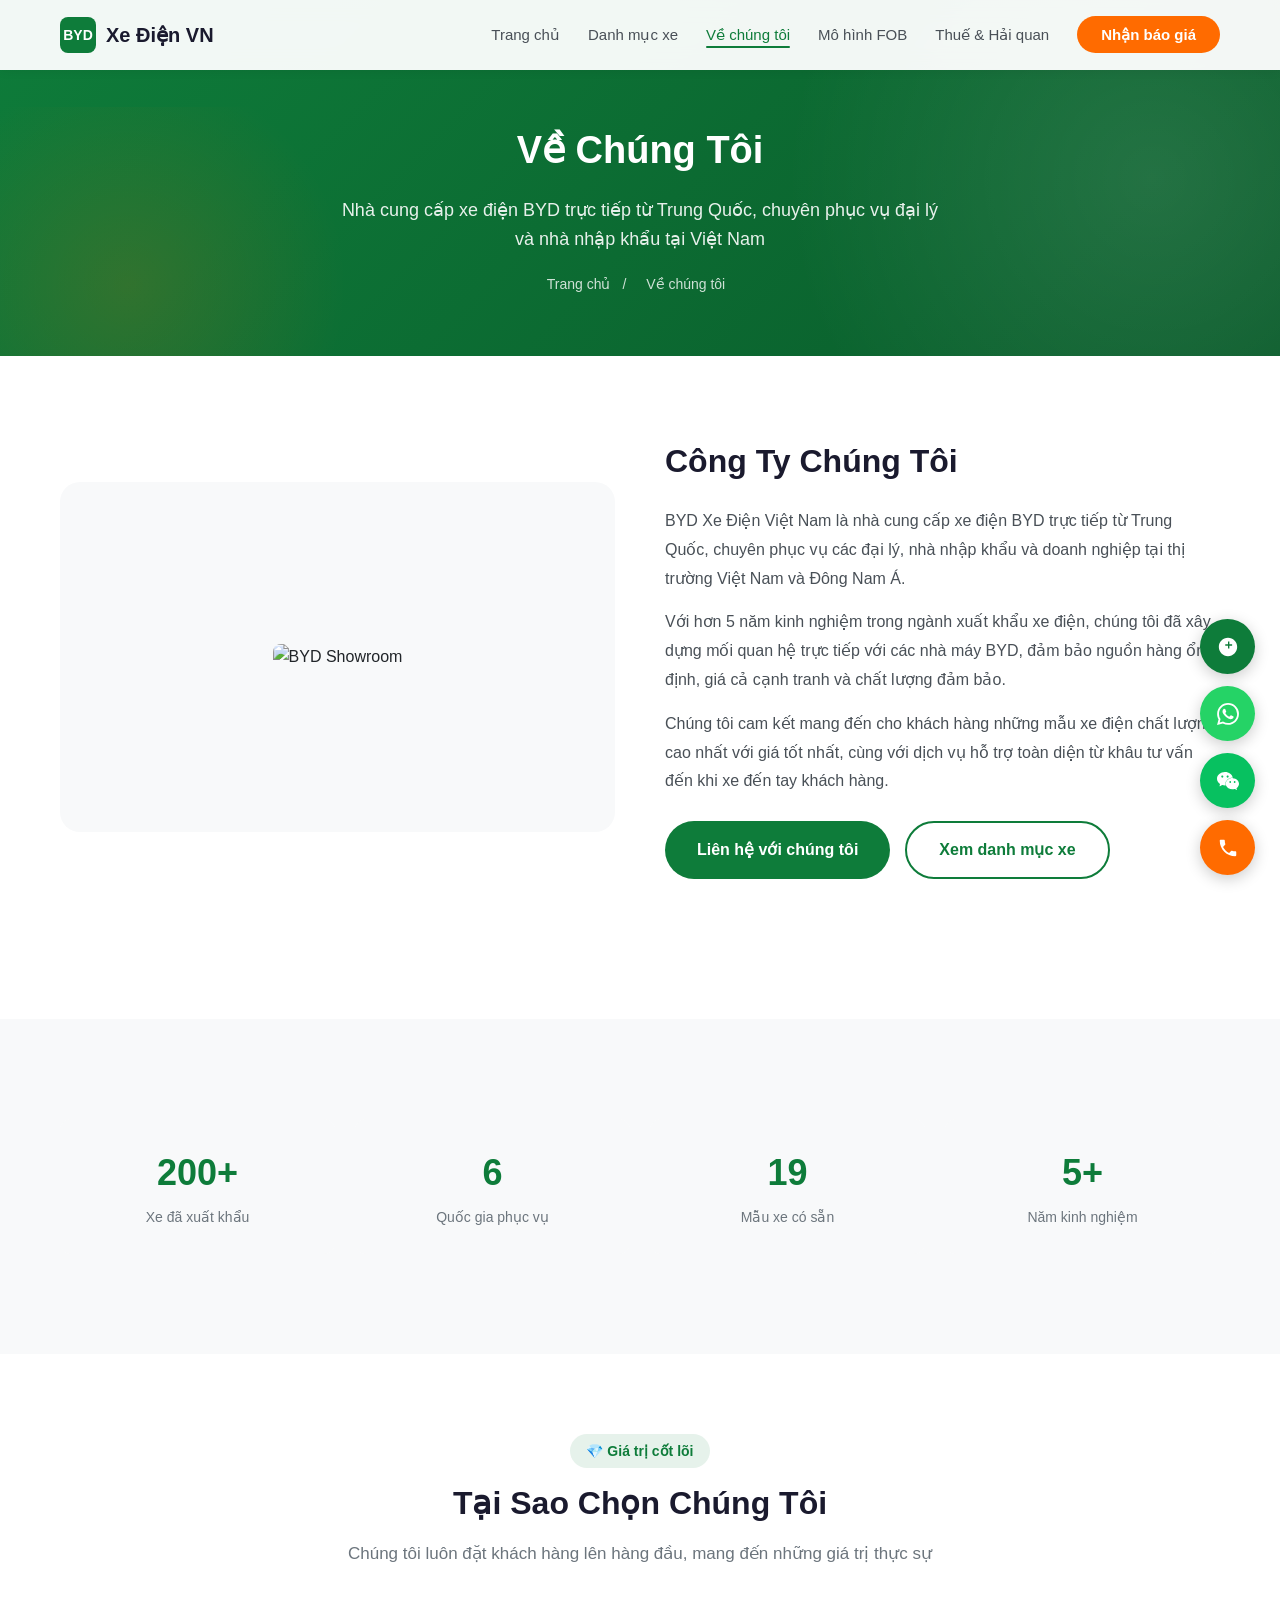
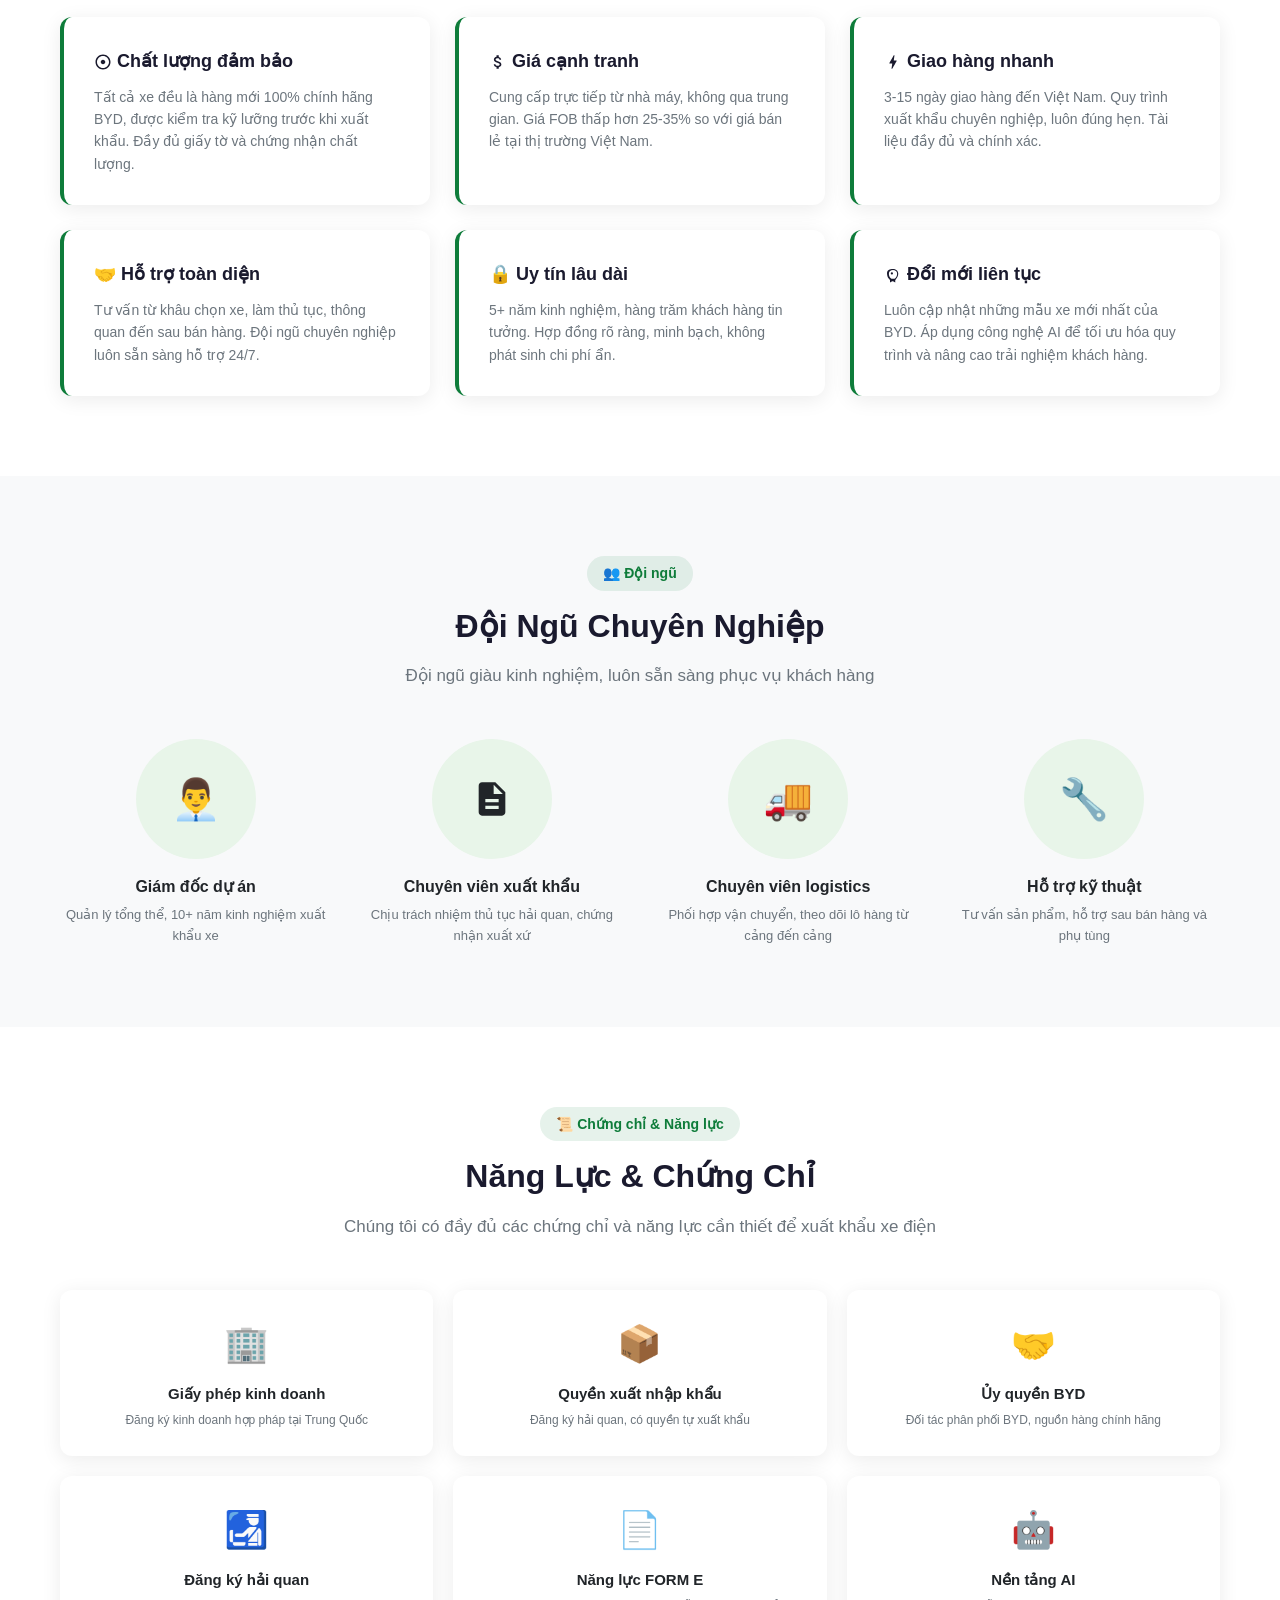
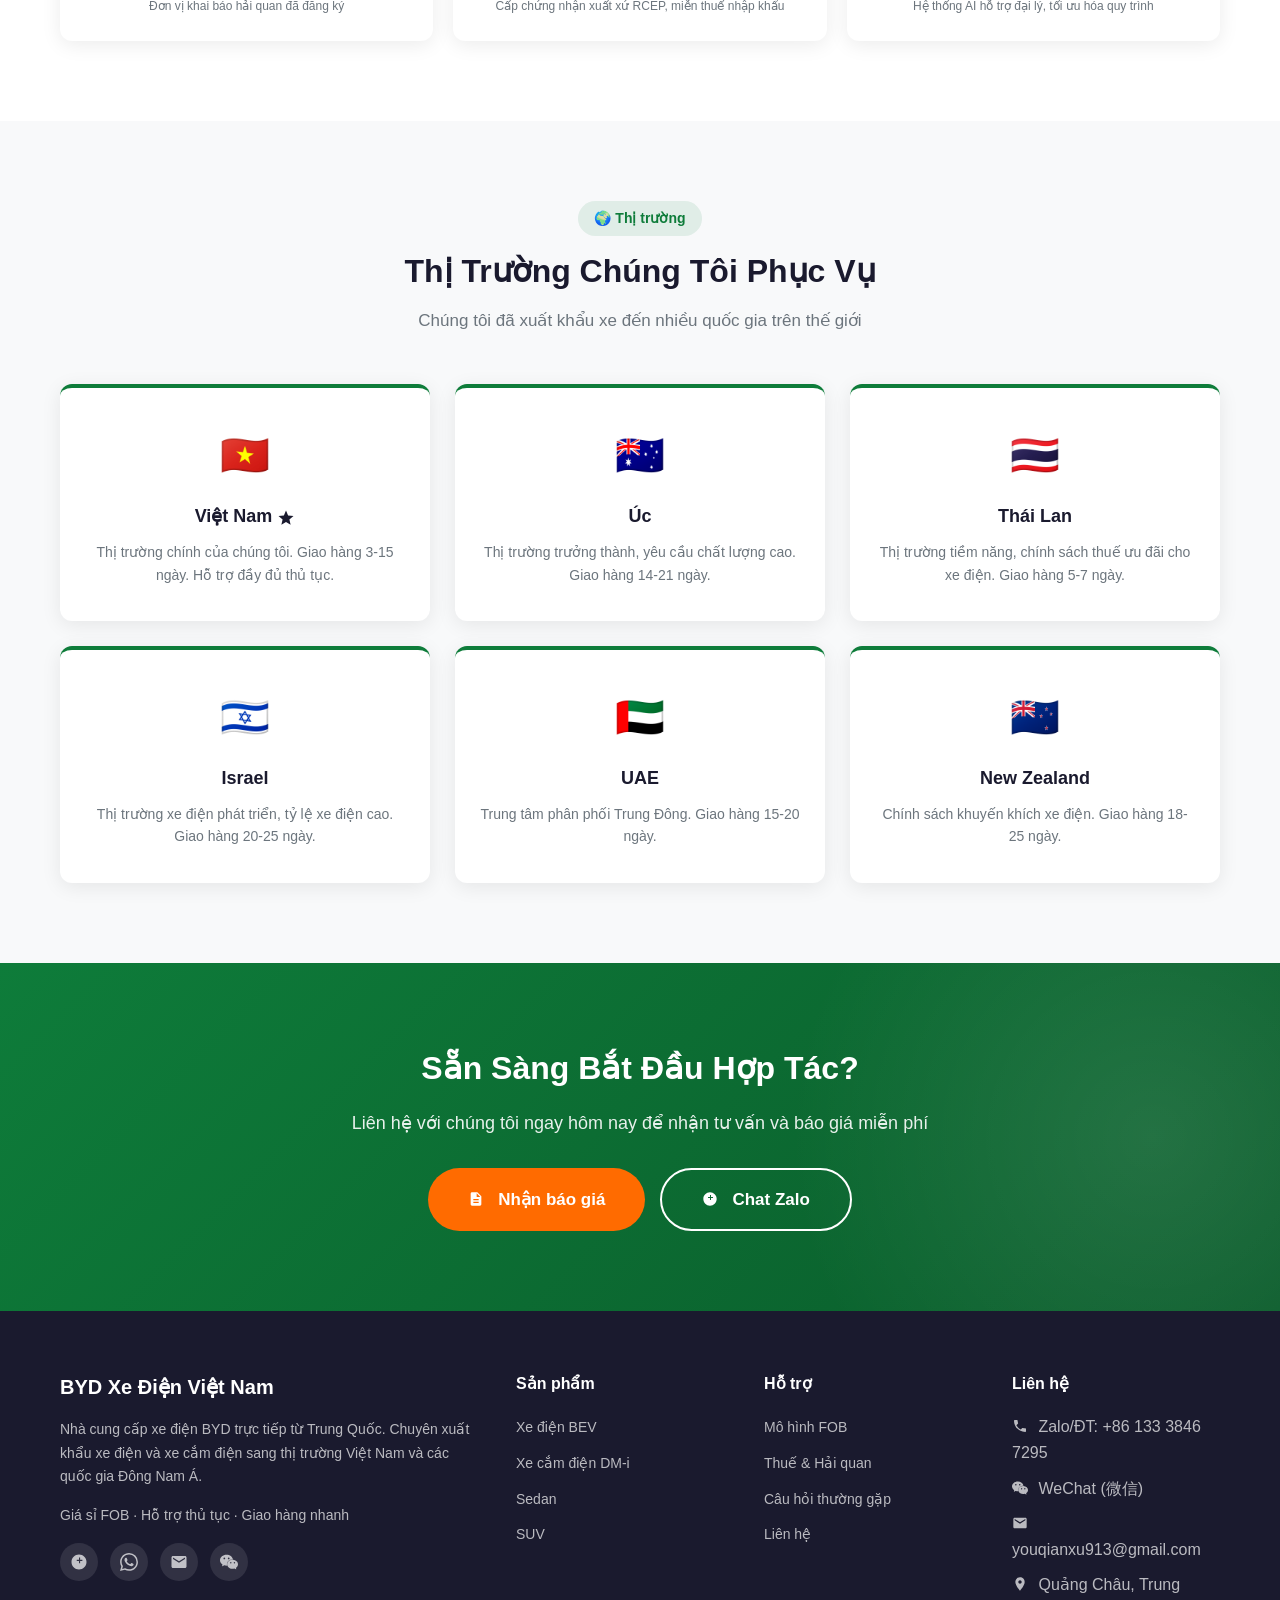
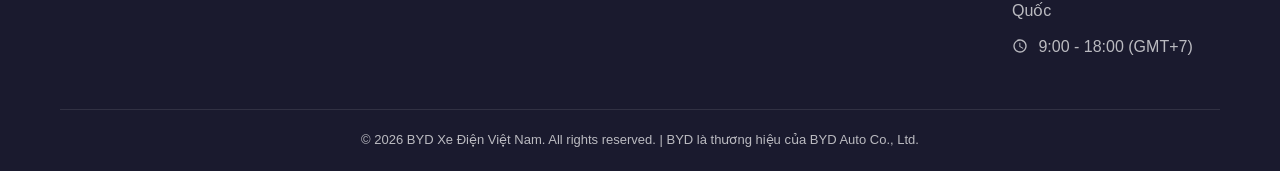
==== commit 0df2abb4: "Update about.html" ====
--- a/about.html
+++ b/about.html
@@ -1,321 +1,353 @@
-<!DOCTYPE html>
-<html lang="vi">
-<head>
-    <meta charset="UTF-8">
-    <meta name="viewport" content="width=device-width, initial-scale=1.0">
-    <title>Về Chúng Tôi - BYD Xe Điện Việt Nam | Nhà Cung Cấp Trực Tiếp</title>
-    <meta name="description" content="BYD Xe Điện Việt Nam - nhà cung cấp xe điện BYD trực tiếp từ Trung Quốc. 5 năm kinh nghiệm, 200+ xe đã xuất khẩu, 6 quốc gia.">
-    <link rel="preconnect" href="https://fonts.googleapis.com">
-    <link href="https://fonts.googleapis.com/css2?family=Be+Vietnam+Pro:wght@300;400;500;600;700;800&display=swap" rel="stylesheet">
-    <link rel="stylesheet" href="css/style.css">
-</head>
-<body>
-
-<!-- Navigation -->
-<nav class="navbar">
-    <div class="container nav-inner">
-        <a href="index.html" class="logo">
-            <div class="logo-icon">BYD</div>
-            <span>Xe Điện VN</span>
-        </a>
-        <ul class="nav-links" id="navLinks">
-            <li><a href="index.html">Trang chủ</a></li>
-            <li><a href="cars.html">Danh mục xe</a></li>
-            <li><a href="about.html" class="active">Về chúng tôi</a></li>
-            <li><a href="index.html#fob">Mô hình FOB</a></li>
-            <li><a href="index.html#tax">Thuế & Hải quan</a></li>
-            <li><a href="contact.html" class="nav-cta">Nhận báo giá</a></li>
-        </ul>
-        <button class="mobile-toggle" onclick="toggleMenu()">☰</button>
-    </div>
-</nav>
-
-<!-- Page Header -->
-<section class="page-header">
-    <div class="container">
-        <h1>Về Chúng Tôi</h1>
-        <p>Nhà cung cấp xe điện BYD trực tiếp từ Trung Quốc, chuyên phục vụ đại lý và nhà nhập khẩu tại Việt Nam</p>
-        <div class="breadcrumb">
-            <a href="index.html">Trang chủ</a>
-            <span>/</span>
-            <span>Về chúng tôi</span>
-        </div>
-    </div>
-</section>
-
-<!-- About Hero -->
-<section class="section">
-    <div class="container">
-        <div class="about-hero">
-            <div class="about-hero-image">
-                <img src="https://aka.doubaocdn.com/s/NDPBLf7AHr" alt="BYD Showroom">
-            </div>
-            <div>
-                <h2>Công Ty Chúng Tôi</h2>
-                <p>BYD Xe Điện Việt Nam là nhà cung cấp xe điện BYD trực tiếp từ Trung Quốc, chuyên phục vụ các đại lý, nhà nhập khẩu và doanh nghiệp tại thị trường Việt Nam và Đông Nam Á.</p>
-                <p>Với hơn 5 năm kinh nghiệm trong ngành xuất khẩu xe điện, chúng tôi đã xây dựng mối quan hệ trực tiếp với các nhà máy BYD, đảm bảo nguồn hàng ổn định, giá cả cạnh tranh và chất lượng đảm bảo.</p>
-                <p>Chúng tôi cam kết mang đến cho khách hàng những mẫu xe điện chất lượng cao nhất với giá tốt nhất, cùng với dịch vụ hỗ trợ toàn diện từ khâu tư vấn đến khi xe đến tay khách hàng.</p>
-                <div style="margin-top:25px;display:flex;gap:15px;flex-wrap:wrap">
-                    <a href="contact.html" class="btn btn-primary">Liên hệ với chúng tôi</a>
-                    <a href="cars.html" class="btn btn-outline">Xem danh mục xe</a>
-                </div>
-            </div>
-        </div>
-    </div>
-</section>
-
-<!-- Stats -->
-<section class="section" style="background:var(--gray-100);padding:50px 0">
-    <div class="container">
-        <div class="about-stats">
-            <div class="about-stat">
-                <div class="number">200+</div>
-                <div class="label">Xe đã xuất khẩu</div>
-            </div>
-            <div class="about-stat">
-                <div class="number">6</div>
-                <div class="label">Quốc gia phục vụ</div>
-            </div>
-            <div class="about-stat">
-                <div class="number">19</div>
-                <div class="label">Mẫu xe có sẵn</div>
-            </div>
-            <div class="about-stat">
-                <div class="number">5+</div>
-                <div class="label">Năm kinh nghiệm</div>
-            </div>
-        </div>
-    </div>
-</section>
-
-<!-- Values -->
-<section class="section">
-    <div class="container">
-        <div class="section-header">
-            <span class="section-tag">💎 Giá trị cốt lõi</span>
-            <h2 class="section-title">Tại Sao Chọn Chúng Tôi</h2>
-            <p class="section-desc">Chúng tôi luôn đặt khách hàng lên hàng đầu, mang đến những giá trị thực sự</p>
-        </div>
-        <div class="about-values">
-            <div class="value-card">
-                <h4>🎯 Chất lượng đảm bảo</h4>
-                <p>Tất cả xe đều là hàng mới 100% chính hãng BYD, được kiểm tra kỹ lưỡng trước khi xuất khẩu. Đầy đủ giấy tờ và chứng nhận chất lượng.</p>
-            </div>
-            <div class="value-card">
-                <h4>💰 Giá cạnh tranh</h4>
-                <p>Cung cấp trực tiếp từ nhà máy, không qua trung gian. Giá FOB thấp hơn 25-35% so với giá bán lẻ tại thị trường Việt Nam.</p>
-            </div>
-            <div class="value-card">
-                <h4>⚡ Giao hàng nhanh</h4>
-                <p>3-15 ngày giao hàng đến Việt Nam. Quy trình xuất khẩu chuyên nghiệp, luôn đúng hẹn. Tài liệu đầy đủ và chính xác.</p>
-            </div>
-            <div class="value-card">
-                <h4>🤝 Hỗ trợ toàn diện</h4>
-                <p>Tư vấn từ khâu chọn xe, làm thủ tục, thông quan đến sau bán hàng. Đội ngũ chuyên nghiệp luôn sẵn sàng hỗ trợ 24/7.</p>
-            </div>
-            <div class="value-card">
-                <h4>🔒 Uy tín lâu dài</h4>
-                <p>5+ năm kinh nghiệm, hàng trăm khách hàng tin tưởng. Hợp đồng rõ ràng, minh bạch, không phát sinh chi phí ẩn.</p>
-            </div>
-            <div class="value-card">
-                <h4>🚀 Đổi mới liên tục</h4>
-                <p>Luôn cập nhật những mẫu xe mới nhất của BYD. Áp dụng công nghệ AI để tối ưu hóa quy trình và nâng cao trải nghiệm khách hàng.</p>
-            </div>
-        </div>
-    </div>
-</section>
-
-<!-- Team -->
-<section class="section" style="background:var(--gray-100)">
-    <div class="container">
-        <div class="section-header">
-            <span class="section-tag">👥 Đội ngũ</span>
-            <h2 class="section-title">Đội Ngũ Chuyên Nghiệp</h2>
-            <p class="section-desc">Đội ngũ giàu kinh nghiệm, luôn sẵn sàng phục vụ khách hàng</p>
-        </div>
-        <div class="team-grid">
-            <div class="team-card">
-                <div class="team-avatar">👨‍💼</div>
-                <h5>Giám đốc dự án</h5>
-                <p>Quản lý tổng thể, 10+ năm kinh nghiệm xuất khẩu xe</p>
-            </div>
-            <div class="team-card">
-                <div class="team-avatar">📋</div>
-                <h5>Chuyên viên xuất khẩu</h5>
-                <p>Chịu trách nhiệm thủ tục hải quan, chứng nhận xuất xứ</p>
-            </div>
-            <div class="team-card">
-                <div class="team-avatar">🚚</div>
-                <h5>Chuyên viên logistics</h5>
-                <p>Phối hợp vận chuyển, theo dõi lô hàng từ cảng đến cảng</p>
-            </div>
-            <div class="team-card">
-                <div class="team-avatar">🔧</div>
-                <h5>Hỗ trợ kỹ thuật</h5>
-                <p>Tư vấn sản phẩm, hỗ trợ sau bán hàng và phụ tùng</p>
-            </div>
-        </div>
-    </div>
-</section>
-
-<!-- Certifications -->
-<section class="section">
-    <div class="container">
-        <div class="section-header">
-            <span class="section-tag">📜 Chứng chỉ & Năng lực</span>
-            <h2 class="section-title">Năng Lực & Chứng Chỉ</h2>
-            <p class="section-desc">Chúng tôi có đầy đủ các chứng chỉ và năng lực cần thiết để xuất khẩu xe điện</p>
-        </div>
-        <div class="cert-grid">
-            <div class="cert-card">
-                <div class="cert-icon">🏢</div>
-                <h5>Giấy phép kinh doanh</h5>
-                <p>Đăng ký kinh doanh hợp pháp tại Trung Quốc</p>
-            </div>
-            <div class="cert-card">
-                <div class="cert-icon">📦</div>
-                <h5>Quyền xuất nhập khẩu</h5>
-                <p>Đăng ký hải quan, có quyền tự xuất khẩu</p>
-            </div>
-            <div class="cert-card">
-                <div class="cert-icon">🤝</div>
-                <h5>Ủy quyền BYD</h5>
-                <p>Đối tác phân phối BYD, nguồn hàng chính hãng</p>
-            </div>
-            <div class="cert-card">
-                <div class="cert-icon">🛃</div>
-                <h5>Đăng ký hải quan</h5>
-                <p>Đơn vị khai báo hải quan đã đăng ký</p>
-            </div>
-            <div class="cert-card">
-                <div class="cert-icon">📄</div>
-                <h5>Năng lực FORM E</h5>
-                <p>Cấp chứng nhận xuất xứ RCEP, miễn thuế nhập khẩu</p>
-            </div>
-            <div class="cert-card">
-                <div class="cert-icon">🤖</div>
-                <h5>Nền tảng AI</h5>
-                <p>Hệ thống AI hỗ trợ đại lý, tối ưu hóa quy trình</p>
-            </div>
-        </div>
-    </div>
-</section>
-
-<!-- Service Markets -->
-<section class="section" style="background:var(--gray-100)">
-    <div class="container">
-        <div class="section-header">
-            <span class="section-tag">🌍 Thị trường</span>
-            <h2 class="section-title">Thị Trường Chúng Tôi Phục Vụ</h2>
-            <p class="section-desc">Chúng tôi đã xuất khẩu xe đến nhiều quốc gia trên thế giới</p>
-        </div>
-        <div class="features-grid">
-            <div class="feature-card">
-                <div class="feature-icon">🇻🇳</div>
-                <h4>Việt Nam ⭐</h4>
-                <p>Thị trường chính của chúng tôi. Giao hàng 3-15 ngày. Hỗ trợ đầy đủ thủ tục.</p>
-            </div>
-            <div class="feature-card">
-                <div class="feature-icon">🇦🇺</div>
-                <h4>Úc</h4>
-                <p>Thị trường trưởng thành, yêu cầu chất lượng cao. Giao hàng 14-21 ngày.</p>
-            </div>
-            <div class="feature-card">
-                <div class="feature-icon">🇹🇭</div>
-                <h4>Thái Lan</h4>
-                <p>Thị trường tiềm năng, chính sách thuế ưu đãi cho xe điện. Giao hàng 5-7 ngày.</p>
-            </div>
-            <div class="feature-card">
-                <div class="feature-icon">🇮🇱</div>
-                <h4>Israel</h4>
-                <p>Thị trường xe điện phát triển, tỷ lệ xe điện cao. Giao hàng 20-25 ngày.</p>
-            </div>
-            <div class="feature-card">
-                <div class="feature-icon">🇦🇪</div>
-                <h4>UAE</h4>
-                <p>Trung tâm phân phối Trung Đông. Giao hàng 15-20 ngày.</p>
-            </div>
-            <div class="feature-card">
-                <div class="feature-icon">🇳🇿</div>
-                <h4>New Zealand</h4>
-                <p>Chính sách khuyến khích xe điện. Giao hàng 18-25 ngày.</p>
-            </div>
-        </div>
-    </div>
-</section>
-
-<!-- CTA -->
-<section class="section contact-section">
-    <div class="container" style="text-align:center">
-        <h2 style="font-size:32px;font-weight:800;margin-bottom:15px">Sẵn Sàng Bắt Đầu Hợp Tác?</h2>
-        <p style="font-size:18px;opacity:0.9;margin-bottom:30px;max-width:600px;margin-left:auto;margin-right:auto">Liên hệ với chúng tôi ngay hôm nay để nhận tư vấn và báo giá miễn phí</p>
-        <div style="display:flex;gap:15px;justify-content:center;flex-wrap:wrap">
-            <a href="contact.html" class="btn btn-accent btn-lg">📋 Nhận báo giá</a>
-            <a href="https://zalo.me/84123456789" target="_blank" class="btn btn-outline-white btn-lg"><span class="icon-svg"><svg viewBox="0 0 24 24" xmlns="http://www.w3.org/2000/svg"><path d="M12 2C6.48 2 2 6.48 2 12s4.48 10 10 10 10-4.48 10-10S17.52 2 12 2zm4.5 8.5h-3v3h-1.5v-3h-3V9h3V6h1.5v3h3v1.5z"/></svg></span> Chat Zalo</a>
-        </div>
-    </div>
-</section>
-
-<!-- Footer -->
-<footer class="footer">
-    <div class="container">
-        <div class="footer-grid">
-            <div class="footer-brand">
-                <h4>BYD Xe Điện Việt Nam</h4>
-                <p>Nhà cung cấp xe điện BYD trực tiếp từ Trung Quốc. Chuyên xuất khẩu xe điện và xe cắm điện sang thị trường Việt Nam và các quốc gia Đông Nam Á.</p>
-                <p>Giá sỉ FOB · Hỗ trợ thủ tục · Giao hàng nhanh</p>
-                <div class="footer-social">
-                    <a href="https://zalo.me/84123456789" target="_blank" title="Zalo"><span class="icon-svg icon-zalo"><svg viewBox="0 0 24 24" xmlns="http://www.w3.org/2000/svg"><path d="M12 2C6.48 2 2 6.48 2 12s4.48 10 10 10 10-4.48 10-10S17.52 2 12 2zm4.5 8.5h-3v3h-1.5v-3h-3V9h3V6h1.5v3h3v1.5z"/></svg></span></a>
-                    <a href="https://wa.me/8613338467295" target="_blank" title="WhatsApp"><span class="icon-svg icon-whatsapp"><svg viewBox="0 0 24 24" xmlns="http://www.w3.org/2000/svg"><path d="M17.472 14.382c-.297-.149-1.758-.867-2.03-.967-.273-.099-.471-.148-.67.15-.197.297-.767.966-.94 1.164-.173.199-.347.223-.644.075-.297-.15-1.255-.463-2.39-1.475-.883-.788-1.48-1.761-1.653-2.059-.173-.297-.018-.458.13-.606.134-.133.298-.347.446-.52.149-.174.198-.298.298-.497.099-.198.05-.371-.025-.52-.075-.149-.669-1.612-.916-2.207-.242-.579-.487-.5-.669-.51-.173-.008-.371-.01-.57-.01-.198 0-.52.074-.792.372-.272.297-1.04 1.016-1.04 2.479 0 1.462 1.065 2.875 1.213 3.074.149.198 2.096 3.2 5.077 4.487.709.306 1.262.489 1.694.625.712.227 1.36.195 1.871.118.571-.085 1.758-.719 2.006-1.413.248-.694.248-1.289.173-1.413-.074-.124-.272-.198-.57-.347m-5.421 7.403h-.004a9.87 9.87 0 01-5.031-1.378l-.361-.214-3.741.982.998-3.648-.235-.374a9.86 9.86 0 01-1.51-5.26c.001-5.45 4.436-9.884 9.888-9.884 2.64 0 5.122 1.03 6.988 2.898a9.825 9.825 0 012.893 6.994c-.003 5.45-4.437 9.884-9.885 9.884m8.413-18.297A11.815 11.815 0 0012.05 0C5.495 0 .16 5.335.157 11.892c0 2.096.547 4.142 1.588 5.945L.057 24l6.305-1.654a11.882 11.882 0 005.683 1.448h.005c6.554 0 11.89-5.335 11.893-11.893a11.821 11.821 0 00-3.48-8.413z"/></svg></span></a>
-                    <a href="mailto:youqianxu913@gmail.com" title="Email"><span class="icon-svg icon-email"><svg viewBox="0 0 24 24" xmlns="http://www.w3.org/2000/svg"><path d="M20 4H4c-1.1 0-1.99.9-1.99 2L2 18c0 1.1.9 2 2 2h16c1.1 0 2-.9 2-2V6c0-1.1-.9-2-2-2zm0 4l-8 5-8-5V6l8 5 8-5v2z"/></svg></span></a>
-                    <a href="#" title="WeChat (微信)" onclick="showWeChatQR();return false;"><span class="icon-svg icon-wechat"><svg viewBox="0 0 24 24" xmlns="http://www.w3.org/2000/svg"><path d="M8.691 2.188C3.891 2.188 0 5.476 0 9.53c0 2.212 1.17 4.203 3.002 5.55a.59.59 0 01.213.665l-.39 1.48c-.019.07-.048.141-.048.213 0 .163.13.295.29.295a.326.326 0 00.167-.054l1.903-1.114a.864.864 0 01.717-.098 10.16 10.16 0 002.837.403c.276 0 .543-.027.811-.05-.857-2.578.157-4.972 1.932-6.446 1.703-1.415 3.882-1.98 5.853-1.838-.576-3.583-4.196-6.348-8.596-6.348zM5.785 5.991c.642 0 1.162.529 1.162 1.18a1.17 1.17 0 01-1.162 1.178A1.17 1.17 0 014.623 7.17c0-.651.52-1.18 1.162-1.18zm5.813 0c.642 0 1.162.529 1.162 1.18a1.17 1.17 0 01-1.162 1.178 1.17 1.17 0 01-1.162-1.178c0-.651.52-1.18 1.162-1.18zm5.34 2.867c-1.797-.052-3.746.512-5.28 1.786-1.72 1.428-2.687 3.72-1.78 6.22.942 2.453 3.666 4.229 6.884 4.229.826 0 1.622-.12 2.361-.336a.722.722 0 01.598.082l1.584.926a.272.272 0 00.14.047c.134 0 .24-.111.24-.247 0-.06-.023-.12-.038-.177l-.327-1.233a.582.582 0 01-.023-.156.49.49 0 01.201-.398C23.024 18.48 24 16.82 24 14.98c0-3.21-2.931-5.837-6.656-6.088V8.89c-.135-.01-.27-.027-.407-.032zm-2.53 3.274c.535 0 .969.44.969.982a.976.976 0 01-.969.983.976.976 0 01-.969-.983c0-.542.434-.982.97-.982zm4.844 0c.535 0 .969.44.969.982a.976.976 0 01-.969.983.976.976 0 01-.969-.983c0-.542.434-.982.969-.982z"/></svg></span></a>
-                </div>
-            </div>
-            <div class="footer-col">
-                <h5>Sản phẩm</h5>
-                <ul>
-                    <li><a href="cars.html?filter=BEV">Xe điện BEV</a></li>
-                    <li><a href="cars.html?filter=DM-i">Xe cắm điện DM-i</a></li>
-                    <li><a href="cars.html?filter=sedan">Sedan</a></li>
-                    <li><a href="cars.html?filter=suv">SUV</a></li>
-                </ul>
-            </div>
-            <div class="footer-col">
-                <h5>Hỗ trợ</h5>
-                <ul>
-                    <li><a href="index.html#fob">Mô hình FOB</a></li>
-                    <li><a href="index.html#tax">Thuế & Hải quan</a></li>
-                    <li><a href="index.html#faq">Câu hỏi thường gặp</a></li>
-                    <li><a href="contact.html">Liên hệ</a></li>
-                </ul>
-            </div>
-            <div class="footer-col">
-                <h5>Liên hệ</h5>
-                <ul>
-                    <li><span class="icon-svg icon-phone"><svg viewBox="0 0 24 24" xmlns="http://www.w3.org/2000/svg"><path d="M6.62 10.79c1.44 2.83 3.76 5.14 6.59 6.59l2.2-2.2c.27-.27.67-.36 1.02-.24 1.12.37 2.33.57 3.57.57.55 0 1 .45 1 1V20c0 .55-.45 1-1 1-9.39 0-17-7.61-17-17 0-.55.45-1 1-1h3.5c.55 0 1 .45 1 1 0 1.25.2 2.45.57 3.57.11.35.03.74-.25 1.02l-2.2 2.2z"/></svg></span> Zalo/ĐT: +86 133 3846 7295</li>
-                    <li><span class="icon-svg icon-wechat"><svg viewBox="0 0 24 24" xmlns="http://www.w3.org/2000/svg"><path d="M8.691 2.188C3.891 2.188 0 5.476 0 9.53c0 2.212 1.17 4.203 3.002 5.55a.59.59 0 01.213.665l-.39 1.48c-.019.07-.048.141-.048.213 0 .163.13.295.29.295a.326.326 0 00.167-.054l1.903-1.114a.864.864 0 01.717-.098 10.16 10.16 0 002.837.403c.276 0 .543-.027.811-.05-.857-2.578.157-4.972 1.932-6.446 1.703-1.415 3.882-1.98 5.853-1.838-.576-3.583-4.196-6.348-8.596-6.348zM5.785 5.991c.642 0 1.162.529 1.162 1.18a1.17 1.17 0 01-1.162 1.178A1.17 1.17 0 014.623 7.17c0-.651.52-1.18 1.162-1.18zm5.813 0c.642 0 1.162.529 1.162 1.18a1.17 1.17 0 01-1.162 1.178 1.17 1.17 0 01-1.162-1.178c0-.651.52-1.18 1.162-1.18zm5.34 2.867c-1.797-.052-3.746.512-5.28 1.786-1.72 1.428-2.687 3.72-1.78 6.22.942 2.453 3.666 4.229 6.884 4.229.826 0 1.622-.12 2.361-.336a.722.722 0 01.598.082l1.584.926a.272.272 0 00.14.047c.134 0 .24-.111.24-.247 0-.06-.023-.12-.038-.177l-.327-1.233a.582.582 0 01-.023-.156.49.49 0 01.201-.398C23.024 18.48 24 16.82 24 14.98c0-3.21-2.931-5.837-6.656-6.088V8.89c-.135-.01-.27-.027-.407-.032zm-2.53 3.274c.535 0 .969.44.969.982a.976.976 0 01-.969.983.976.976 0 01-.969-.983c0-.542.434-.982.97-.982zm4.844 0c.535 0 .969.44.969.982a.976.976 0 01-.969.983.976.976 0 01-.969-.983c0-.542.434-.982.969-.982z"/></svg></span> WeChat (微信)</li>
-                    <li><span class="icon-svg icon-email"><svg viewBox="0 0 24 24" xmlns="http://www.w3.org/2000/svg"><path d="M20 4H4c-1.1 0-1.99.9-1.99 2L2 18c0 1.1.9 2 2 2h16c1.1 0 2-.9 2-2V6c0-1.1-.9-2-2-2zm0 4l-8 5-8-5V6l8 5 8-5v2z"/></svg></span> youqianxu913@gmail.com</li>
-                    <li><span class="icon-svg icon-location"><svg viewBox="0 0 24 24" xmlns="http://www.w3.org/2000/svg"><path d="M12 2C8.13 2 5 5.13 5 9c0 5.25 7 13 7 13s7-7.75 7-13c0-3.87-3.13-7-7-7zm0 9.5c-1.38 0-2.5-1.12-2.5-2.5s1.12-2.5 2.5-2.5 2.5 1.12 2.5 2.5-1.12 2.5-2.5 2.5z"/></svg></span> Thâm Quyến, Trung Quốc</li>
-                    <li><span class="icon-svg icon-clock"><svg viewBox="0 0 24 24" xmlns="http://www.w3.org/2000/svg"><path d="M11.99 2C6.47 2 2 6.48 2 12s4.47 10 9.99 10C17.52 22 22 17.52 22 12S17.52 2 11.99 2zM12 20c-4.42 0-8-3.58-8-8s3.58-8 8-8 8 3.58 8 8-3.58 8-8 8zm.5-13H11v6l5.25 3.15.75-1.23-4.5-2.67z"/></svg></span> 9:00 - 18:00 (GMT+7)</li>
-                </ul>
-            </div>
-        </div>
-        <div class="footer-bottom">
-            <p>© 2026 BYD Xe Điện Việt Nam. All rights reserved. | BYD là thương hiệu của BYD Auto Co., Ltd.</p>
-        </div>
-    </div>
-</footer>
-
-<!-- Floating Buttons -->
-<div class="floating-buttons">
-    <a href="https://zalo.me/84123456789" target="_blank" class="float-btn float-zalo" title="Chat Zalo"><span class="icon-svg icon-zalo"><svg viewBox="0 0 24 24" xmlns="http://www.w3.org/2000/svg"><path d="M12 2C6.48 2 2 6.48 2 12s4.48 10 10 10 10-4.48 10-10S17.52 2 12 2zm4.5 8.5h-3v3h-1.5v-3h-3V9h3V6h1.5v3h3v1.5z"/></svg></span></a>
-    <a href="https://wa.me/8613338467295" target="_blank" class="float-btn float-whatsapp" title="WhatsApp"><span class="icon-svg icon-whatsapp"><svg viewBox="0 0 24 24" xmlns="http://www.w3.org/2000/svg"><path d="M17.472 14.382c-.297-.149-1.758-.867-2.03-.967-.273-.099-.471-.148-.67.15-.197.297-.767.966-.94 1.164-.173.199-.347.223-.644.075-.297-.15-1.255-.463-2.39-1.475-.883-.788-1.48-1.761-1.653-2.059-.173-.297-.018-.458.13-.606.134-.133.298-.347.446-.52.149-.174.198-.298.298-.497.099-.198.05-.371-.025-.52-.075-.149-.669-1.612-.916-2.207-.242-.579-.487-.5-.669-.51-.173-.008-.371-.01-.57-.01-.198 0-.52.074-.792.372-.272.297-1.04 1.016-1.04 2.479 0 1.462 1.065 2.875 1.213 3.074.149.198 2.096 3.2 5.077 4.487.709.306 1.262.489 1.694.625.712.227 1.36.195 1.871.118.571-.085 1.758-.719 2.006-1.413.248-.694.248-1.289.173-1.413-.074-.124-.272-.198-.57-.347m-5.421 7.403h-.004a9.87 9.87 0 01-5.031-1.378l-.361-.214-3.741.982.998-3.648-.235-.374a9.86 9.86 0 01-1.51-5.26c.001-5.45 4.436-9.884 9.888-9.884 2.64 0 5.122 1.03 6.988 2.898a9.825 9.825 0 012.893 6.994c-.003 5.45-4.437 9.884-9.885 9.884m8.413-18.297A11.815 11.815 0 0012.05 0C5.495 0 .16 5.335.157 11.892c0 2.096.547 4.142 1.588 5.945L.057 24l6.305-1.654a11.882 11.882 0 005.683 1.448h.005c6.554 0 11.89-5.335 11.893-11.893a11.821 11.821 0 00-3.48-8.413z"/></svg></span></a>
-    <a href="#" class="float-btn float-wechat" title="WeChat (微信)" onclick="showWeChatQR();return false;"><span class="icon-svg icon-wechat"><svg viewBox="0 0 24 24" xmlns="http://www.w3.org/2000/svg"><path d="M8.691 2.188C3.891 2.188 0 5.476 0 9.53c0 2.212 1.17 4.203 3.002 5.55a.59.59 0 01.213.665l-.39 1.48c-.019.07-.048.141-.048.213 0 .163.13.295.29.295a.326.326 0 00.167-.054l1.903-1.114a.864.864 0 01.717-.098 10.16 10.16 0 002.837.403c.276 0 .543-.027.811-.05-.857-2.578.157-4.972 1.932-6.446 1.703-1.415 3.882-1.98 5.853-1.838-.576-3.583-4.196-6.348-8.596-6.348zM5.785 5.991c.642 0 1.162.529 1.162 1.18a1.17 1.17 0 01-1.162 1.178A1.17 1.17 0 014.623 7.17c0-.651.52-1.18 1.162-1.18zm5.813 0c.642 0 1.162.529 1.162 1.18a1.17 1.17 0 01-1.162 1.178 1.17 1.17 0 01-1.162-1.178c0-.651.52-1.18 1.162-1.18zm5.34 2.867c-1.797-.052-3.746.512-5.28 1.786-1.72 1.428-2.687 3.72-1.78 6.22.942 2.453 3.666 4.229 6.884 4.229.826 0 1.622-.12 2.361-.336a.722.722 0 01.598.082l1.584.926a.272.272 0 00.14.047c.134 0 .24-.111.24-.247 0-.06-.023-.12-.038-.177l-.327-1.233a.582.582 0 01-.023-.156.49.49 0 01.201-.398C23.024 18.48 24 16.82 24 14.98c0-3.21-2.931-5.837-6.656-6.088V8.89c-.135-.01-.27-.027-.407-.032zm-2.53 3.274c.535 0 .969.44.969.982a.976.976 0 01-.969.983.976.976 0 01-.969-.983c0-.542.434-.982.97-.982zm4.844 0c.535 0 .969.44.969.982a.976.976 0 01-.969.983.976.976 0 01-.969-.983c0-.542.434-.982.969-.982z"/></svg></span></a>
-    <a href="tel:+8613338467295" class="float-btn float-phone" title="Gọi điện"><span class="icon-svg icon-phone"><svg viewBox="0 0 24 24" xmlns="http://www.w3.org/2000/svg"><path d="M6.62 10.79c1.44 2.83 3.76 5.14 6.59 6.59l2.2-2.2c.27-.27.67-.36 1.02-.24 1.12.37 2.33.57 3.57.57.55 0 1 .45 1 1V20c0 .55-.45 1-1 1-9.39 0-17-7.61-17-17 0-.55.45-1 1-1h3.5c.55 0 1 .45 1 1 0 1.25.2 2.45.57 3.57.11.35.03.74-.25 1.02l-2.2 2.2z"/></svg></span></a>
-</div>
-
-<script src="js/cars-data.js"></script>
-<script src="js/main.js"></script>
-
-</body>
-</html>
+<!DOCTYPE html>
+<html lang="vi">
+<head>
+    <meta charset="UTF-8">
+    <meta name="viewport" content="width=device-width, initial-scale=1.0">
+    <title>Về Chúng Tôi - BYD Xe Điện Việt Nam | Nhà Cung Cấp Trực Tiếp</title>
+    <link rel="icon" type="image/svg+xml" href="favicon.svg">
+    <meta name="keywords" content="BYD Việt Nam, xe điện BYD, Atto 3, Dolphin, Seal, xe điện Trung Quốc, nhập khẩu xe BYD, đại lý BYD, FOB BYD, mua xe BYD giá rẻ">
+    <meta property="og:title" content="BYD Việt Nam - Nhập khẩu & Phân phối xe điện BYD chính hãng">
+    <meta property="og:description" content="Nhà nhập khẩu xe điện BYD chính hãng tại Việt Nam. Dolphin, Atto 3, Seal, Han, Tang với giá FOB cạnh tranh. Giao hàng 3-15 ngày.">
+    <meta property="og:image" content="https://aka.doubaocdn.com/s/FhJW2dpNYJ">
+    <meta property="og:url" content="https://laomo1990.github.io/byd-expor/">
+    <meta property="og:type" content="website">
+    <meta property="og:locale" content="vi_VN">
+    <meta name="twitter:card" content="summary_large_image">
+    <meta name="twitter:title" content="BYD Việt Nam - Xe điện BYD chính hãng">
+    <meta name="twitter:description" content="Nhà nhập khẩu xe điện BYD chính hãng tại Việt Nam. Giá FOB cạnh tranh, giao hàng 3-15 ngày.">
+    <meta name="robots" content="index, follow">
+    <meta name="author" content="BYD Vietnam">
+
+    <meta name="description" content="BYD Xe Điện Việt Nam - nhà cung cấp xe điện BYD trực tiếp từ Trung Quốc. 5 năm kinh nghiệm, 200+ xe đã xuất khẩu, 6 quốc gia.">
+    <link rel="preconnect" href="https://fonts.googleapis.com">
+    <link href="https://fonts.googleapis.com/css2?family=Be+Vietnam+Pro:wght@300;400;500;600;700;800&display=swap" rel="stylesheet">
+    <link rel="stylesheet" href="css/style.css">
+
+<!-- Google Analytics 4 -->
+<script async src="https://www.googletagmanager.com/gtag/js?id=G-VB3E0CEPTX"></script>
+<script>
+  window.dataLayer = window.dataLayer || [];
+  function gtag(){dataLayer.push(arguments);}
+  gtag('js', new Date());
+  gtag('config', 'G-VB3E0CEPTX');
+</script>
+
+<!-- Microsoft Clarity Heatmap -->
+<script type="text/javascript">
+    (function(c,l,a,r,i,t,y){
+        c[a]=c[a]||function(){(c[a].q=c[a].q||[]).push(arguments)};
+        t=l.createElement(r);t.async=1;t.src="https://www.clarity.ms/tag/"+i;
+        y=l.getElementsByTagName(r)[0];y.parentNode.insertBefore(t,y);
+    })(window, document, "clarity", "script", "y169be5r4s");
+</script>
+</head>
+<body>
+
+<!-- Navigation -->
+<nav class="navbar">
+    <div class="container nav-inner">
+        <a href="index.html" class="logo">
+            <div class="logo-icon">BYD</div>
+            <span>Xe Điện VN</span>
+        </a>
+        <ul class="nav-links" id="navLinks">
+            <li><a href="index.html">Trang chủ</a></li>
+            <li><a href="cars.html">Danh mục xe</a></li>
+            <li><a href="about.html" class="active">Về chúng tôi</a></li>
+            <li><a href="index.html#fob">Mô hình FOB</a></li>
+            <li><a href="index.html#tax">Thuế & Hải quan</a></li>
+            <li><a href="contact.html" class="nav-cta">Nhận báo giá</a></li>
+        </ul>
+        <button class="mobile-toggle" onclick="toggleMenu()">☰</button>
+    </div>
+</nav>
+
+<!-- Page Header -->
+<section class="page-header">
+    <div class="container">
+        <h1>Về Chúng Tôi</h1>
+        <p>Nhà cung cấp xe điện BYD trực tiếp từ Trung Quốc, chuyên phục vụ đại lý và nhà nhập khẩu tại Việt Nam</p>
+        <div class="breadcrumb">
+            <a href="index.html">Trang chủ</a>
+            <span>/</span>
+            <span>Về chúng tôi</span>
+        </div>
+    </div>
+</section>
+
+<!-- About Hero -->
+<section class="section">
+    <div class="container">
+        <div class="about-hero">
+            <div class="about-hero-image">
+                <img src="https://aka.doubaocdn.com/s/NDPBLf7AHr" alt="BYD Showroom">
+            </div>
+            <div>
+                <h2>Công Ty Chúng Tôi</h2>
+                <p>BYD Xe Điện Việt Nam là nhà cung cấp xe điện BYD trực tiếp từ Trung Quốc, chuyên phục vụ các đại lý, nhà nhập khẩu và doanh nghiệp tại thị trường Việt Nam và Đông Nam Á.</p>
+                <p>Với hơn 5 năm kinh nghiệm trong ngành xuất khẩu xe điện, chúng tôi đã xây dựng mối quan hệ trực tiếp với các nhà máy BYD, đảm bảo nguồn hàng ổn định, giá cả cạnh tranh và chất lượng đảm bảo.</p>
+                <p>Chúng tôi cam kết mang đến cho khách hàng những mẫu xe điện chất lượng cao nhất với giá tốt nhất, cùng với dịch vụ hỗ trợ toàn diện từ khâu tư vấn đến khi xe đến tay khách hàng.</p>
+                <div style="margin-top:25px;display:flex;gap:15px;flex-wrap:wrap">
+                    <a href="contact.html" class="btn btn-primary">Liên hệ với chúng tôi</a>
+                    <a href="cars.html" class="btn btn-outline">Xem danh mục xe</a>
+                </div>
+            </div>
+        </div>
+    </div>
+</section>
+
+<!-- Stats -->
+<section class="section" style="background:var(--gray-100);padding:50px 0">
+    <div class="container">
+        <div class="about-stats">
+            <div class="about-stat">
+                <div class="number">200+</div>
+                <div class="label">Xe đã xuất khẩu</div>
+            </div>
+            <div class="about-stat">
+                <div class="number">6</div>
+                <div class="label">Quốc gia phục vụ</div>
+            </div>
+            <div class="about-stat">
+                <div class="number">19</div>
+                <div class="label">Mẫu xe có sẵn</div>
+            </div>
+            <div class="about-stat">
+                <div class="number">5+</div>
+                <div class="label">Năm kinh nghiệm</div>
+            </div>
+        </div>
+    </div>
+</section>
+
+<!-- Values -->
+<section class="section">
+    <div class="container">
+        <div class="section-header">
+            <span class="section-tag">💎 Giá trị cốt lõi</span>
+            <h2 class="section-title">Tại Sao Chọn Chúng Tôi</h2>
+            <p class="section-desc">Chúng tôi luôn đặt khách hàng lên hàng đầu, mang đến những giá trị thực sự</p>
+        </div>
+        <div class="about-values">
+            <div class="value-card">
+                <h4><span class="icon-svg"><svg viewBox="0 0 24 24" xmlns="http://www.w3.org/2000/svg"><path d="M12 2C6.49 2 2 6.49 2 12s4.49 10 10 10 10-4.49 10-10S17.51 2 12 2zm0 18c-4.41 0-8-3.59-8-8s3.59-8 8-8 8 3.59 8 8-3.59 8-8 8zm3-8c0 1.66-1.34 3-3 3s-3-1.34-3-3 1.34-3 3-3 3 1.34 3 3z"/></svg></span> Chất lượng đảm bảo</h4>
+                <p>Tất cả xe đều là hàng mới 100% chính hãng BYD, được kiểm tra kỹ lưỡng trước khi xuất khẩu. Đầy đủ giấy tờ và chứng nhận chất lượng.</p>
+            </div>
+            <div class="value-card">
+                <h4><span class="icon-svg"><svg viewBox="0 0 24 24" xmlns="http://www.w3.org/2000/svg"><path d="M11.8 10.9c-2.27-.59-3-1.2-3-2.15 0-1.09 1.01-1.85 2.7-1.85 1.78 0 2.44.85 2.5 2.1h2.21c-.07-1.72-1.12-3.3-3.21-3.81V3h-3v2.16c-1.94.42-3.5 1.68-3.5 3.61 0 2.31 1.91 3.46 4.7 4.13 2.5.6 3 1.48 3 2.41 0 .69-.49 1.79-2.7 1.79-2.06 0-2.87-.92-2.98-2.1h-2.2c.12 2.19 1.76 3.42 3.68 3.83V21h3v-2.15c1.95-.37 3.5-1.5 3.5-3.55 0-2.84-2.43-3.81-4.7-4.4z"/></svg></span> Giá cạnh tranh</h4>
+                <p>Cung cấp trực tiếp từ nhà máy, không qua trung gian. Giá FOB thấp hơn 25-35% so với giá bán lẻ tại thị trường Việt Nam.</p>
+            </div>
+            <div class="value-card">
+                <h4><span class="icon-svg"><svg viewBox="0 0 24 24" xmlns="http://www.w3.org/2000/svg"><path d="M11 21h-1l1-7H7.5c-.58 0-.57-.32-.38-.66.19-.34.05-.08.07-.12C8.48 10.94 10.42 7.54 13 3h1l-1 7h3.5c.49 0 .56.33.47.51l-.07.15C12.96 17.55 11 21 11 21z"/></svg></span> Giao hàng nhanh</h4>
+                <p>3-15 ngày giao hàng đến Việt Nam. Quy trình xuất khẩu chuyên nghiệp, luôn đúng hẹn. Tài liệu đầy đủ và chính xác.</p>
+            </div>
+            <div class="value-card">
+                <h4>🤝 Hỗ trợ toàn diện</h4>
+                <p>Tư vấn từ khâu chọn xe, làm thủ tục, thông quan đến sau bán hàng. Đội ngũ chuyên nghiệp luôn sẵn sàng hỗ trợ 24/7.</p>
+            </div>
+            <div class="value-card">
+                <h4>🔒 Uy tín lâu dài</h4>
+                <p>5+ năm kinh nghiệm, hàng trăm khách hàng tin tưởng. Hợp đồng rõ ràng, minh bạch, không phát sinh chi phí ẩn.</p>
+            </div>
+            <div class="value-card">
+                <h4><span class="icon-svg"><svg viewBox="0 0 24 24" xmlns="http://www.w3.org/2000/svg"><path d="M12 2.5c3.5 0 7 2 7 6.5 0 3-1.5 5.5-3 7l-1 1.5v3l-3-1.5h-1L8 20.5v-3L7 16c-1.5-1.5-3-4-3-7.5 0-4.5 3.5-6 8-6zM12 4c-3 0-5.5 1.5-5.5 5 0 2.5 1 4.5 2.2 5.8.5.5 1 .8 1.3.8h4c.3 0 .8-.3 1.3-.8C16.5 13.5 17.5 11.5 17.5 9c0-3.5-2.5-5-5.5-5zm-1.5 3a1.5 1.5 0 110 3 1.5 1.5 0 010-3z"/></svg></span> Đổi mới liên tục</h4>
+                <p>Luôn cập nhật những mẫu xe mới nhất của BYD. Áp dụng công nghệ AI để tối ưu hóa quy trình và nâng cao trải nghiệm khách hàng.</p>
+            </div>
+        </div>
+    </div>
+</section>
+
+<!-- Team -->
+<section class="section" style="background:var(--gray-100)">
+    <div class="container">
+        <div class="section-header">
+            <span class="section-tag">👥 Đội ngũ</span>
+            <h2 class="section-title">Đội Ngũ Chuyên Nghiệp</h2>
+            <p class="section-desc">Đội ngũ giàu kinh nghiệm, luôn sẵn sàng phục vụ khách hàng</p>
+        </div>
+        <div class="team-grid">
+            <div class="team-card">
+                <div class="team-avatar">👨‍💼</div>
+                <h5>Giám đốc dự án</h5>
+                <p>Quản lý tổng thể, 10+ năm kinh nghiệm xuất khẩu xe</p>
+            </div>
+            <div class="team-card">
+                <div class="team-avatar"><span class="icon-svg"><svg viewBox="0 0 24 24" xmlns="http://www.w3.org/2000/svg"><path d="M14 2H6c-1.1 0-1.99.9-1.99 2L4 20c0 1.1.89 2 1.99 2H18c1.1 0 2-.9 2-2V8l-6-6zm2 16H8v-2h8v2zm0-4H8v-2h8v2zm-3-5V3.5L18.5 9H13z"/></svg></span></div>
+                <h5>Chuyên viên xuất khẩu</h5>
+                <p>Chịu trách nhiệm thủ tục hải quan, chứng nhận xuất xứ</p>
+            </div>
+            <div class="team-card">
+                <div class="team-avatar">🚚</div>
+                <h5>Chuyên viên logistics</h5>
+                <p>Phối hợp vận chuyển, theo dõi lô hàng từ cảng đến cảng</p>
+            </div>
+            <div class="team-card">
+                <div class="team-avatar">🔧</div>
+                <h5>Hỗ trợ kỹ thuật</h5>
+                <p>Tư vấn sản phẩm, hỗ trợ sau bán hàng và phụ tùng</p>
+            </div>
+        </div>
+    </div>
+</section>
+
+<!-- Certifications -->
+<section class="section">
+    <div class="container">
+        <div class="section-header">
+            <span class="section-tag">📜 Chứng chỉ & Năng lực</span>
+            <h2 class="section-title">Năng Lực & Chứng Chỉ</h2>
+            <p class="section-desc">Chúng tôi có đầy đủ các chứng chỉ và năng lực cần thiết để xuất khẩu xe điện</p>
+        </div>
+        <div class="cert-grid">
+            <div class="cert-card">
+                <div class="cert-icon">🏢</div>
+                <h5>Giấy phép kinh doanh</h5>
+                <p>Đăng ký kinh doanh hợp pháp tại Trung Quốc</p>
+            </div>
+            <div class="cert-card">
+                <div class="cert-icon">📦</div>
+                <h5>Quyền xuất nhập khẩu</h5>
+                <p>Đăng ký hải quan, có quyền tự xuất khẩu</p>
+            </div>
+            <div class="cert-card">
+                <div class="cert-icon">🤝</div>
+                <h5>Ủy quyền BYD</h5>
+                <p>Đối tác phân phối BYD, nguồn hàng chính hãng</p>
+            </div>
+            <div class="cert-card">
+                <div class="cert-icon">🛃</div>
+                <h5>Đăng ký hải quan</h5>
+                <p>Đơn vị khai báo hải quan đã đăng ký</p>
+            </div>
+            <div class="cert-card">
+                <div class="cert-icon">📄</div>
+                <h5>Năng lực FORM E</h5>
+                <p>Cấp chứng nhận xuất xứ RCEP, miễn thuế nhập khẩu</p>
+            </div>
+            <div class="cert-card">
+                <div class="cert-icon">🤖</div>
+                <h5>Nền tảng AI</h5>
+                <p>Hệ thống AI hỗ trợ đại lý, tối ưu hóa quy trình</p>
+            </div>
+        </div>
+    </div>
+</section>
+
+<!-- Service Markets -->
+<section class="section" style="background:var(--gray-100)">
+    <div class="container">
+        <div class="section-header">
+            <span class="section-tag">🌍 Thị trường</span>
+            <h2 class="section-title">Thị Trường Chúng Tôi Phục Vụ</h2>
+            <p class="section-desc">Chúng tôi đã xuất khẩu xe đến nhiều quốc gia trên thế giới</p>
+        </div>
+        <div class="features-grid">
+            <div class="feature-card">
+                <div class="feature-icon">🇻🇳</div>
+                <h4>Việt Nam <span class="icon-svg"><svg viewBox="0 0 24 24" xmlns="http://www.w3.org/2000/svg"><path d="M12 17.27L18.18 21l-1.64-7.03L22 9.24l-7.19-.61L12 2 9.19 8.63 2 9.24l5.46 4.73L5.82 21z"/></svg></span></h4>
+                <p>Thị trường chính của chúng tôi. Giao hàng 3-15 ngày. Hỗ trợ đầy đủ thủ tục.</p>
+            </div>
+            <div class="feature-card">
+                <div class="feature-icon">🇦🇺</div>
+                <h4>Úc</h4>
+                <p>Thị trường trưởng thành, yêu cầu chất lượng cao. Giao hàng 14-21 ngày.</p>
+            </div>
+            <div class="feature-card">
+                <div class="feature-icon">🇹🇭</div>
+                <h4>Thái Lan</h4>
+                <p>Thị trường tiềm năng, chính sách thuế ưu đãi cho xe điện. Giao hàng 5-7 ngày.</p>
+            </div>
+            <div class="feature-card">
+                <div class="feature-icon">🇮🇱</div>
+                <h4>Israel</h4>
+                <p>Thị trường xe điện phát triển, tỷ lệ xe điện cao. Giao hàng 20-25 ngày.</p>
+            </div>
+            <div class="feature-card">
+                <div class="feature-icon">🇦🇪</div>
+                <h4>UAE</h4>
+                <p>Trung tâm phân phối Trung Đông. Giao hàng 15-20 ngày.</p>
+            </div>
+            <div class="feature-card">
+                <div class="feature-icon">🇳🇿</div>
+                <h4>New Zealand</h4>
+                <p>Chính sách khuyến khích xe điện. Giao hàng 18-25 ngày.</p>
+            </div>
+        </div>
+    </div>
+</section>
+
+<!-- CTA -->
+<section class="section contact-section">
+    <div class="container" style="text-align:center">
+        <h2 style="font-size:32px;font-weight:800;margin-bottom:15px">Sẵn Sàng Bắt Đầu Hợp Tác?</h2>
+        <p style="font-size:18px;opacity:0.9;margin-bottom:30px;max-width:600px;margin-left:auto;margin-right:auto">Liên hệ với chúng tôi ngay hôm nay để nhận tư vấn và báo giá miễn phí</p>
+        <div style="display:flex;gap:15px;justify-content:center;flex-wrap:wrap">
+            <a href="contact.html" class="btn btn-accent btn-lg"><span class="icon-svg"><svg viewBox="0 0 24 24" xmlns="http://www.w3.org/2000/svg"><path d="M14 2H6c-1.1 0-1.99.9-1.99 2L4 20c0 1.1.89 2 1.99 2H18c1.1 0 2-.9 2-2V8l-6-6zm2 16H8v-2h8v2zm0-4H8v-2h8v2zm-3-5V3.5L18.5 9H13z"/></svg></span> Nhận báo giá</a>
+            <a href="https://zalo.me/8615750711697" target="_blank" class="btn btn-outline-white btn-lg"><span class="icon-svg"><svg viewBox="0 0 24 24" xmlns="http://www.w3.org/2000/svg"><path d="M12 2C6.48 2 2 6.48 2 12s4.48 10 10 10 10-4.48 10-10S17.52 2 12 2zm4.5 8.5h-3v3h-1.5v-3h-3V9h3V6h1.5v3h3v1.5z"/></svg></span> Chat Zalo</a>
+        </div>
+    </div>
+</section>
+
+<!-- Footer -->
+<footer class="footer">
+    <div class="container">
+        <div class="footer-grid">
+            <div class="footer-brand">
+                <h4>BYD Xe Điện Việt Nam</h4>
+                <p>Nhà cung cấp xe điện BYD trực tiếp từ Trung Quốc. Chuyên xuất khẩu xe điện và xe cắm điện sang thị trường Việt Nam và các quốc gia Đông Nam Á.</p>
+                <p>Giá sỉ FOB · Hỗ trợ thủ tục · Giao hàng nhanh</p>
+                <div class="footer-social">
+                    <a href="https://zalo.me/8615750711697" target="_blank" title="Zalo"><span class="icon-svg icon-zalo"><svg viewBox="0 0 24 24" xmlns="http://www.w3.org/2000/svg"><path d="M12 2C6.48 2 2 6.48 2 12s4.48 10 10 10 10-4.48 10-10S17.52 2 12 2zm4.5 8.5h-3v3h-1.5v-3h-3V9h3V6h1.5v3h3v1.5z"/></svg></span></a>
+                    <a href="https://wa.me/8613338467295" target="_blank" title="WhatsApp"><span class="icon-svg icon-whatsapp"><svg viewBox="0 0 24 24" xmlns="http://www.w3.org/2000/svg"><path d="M17.472 14.382c-.297-.149-1.758-.867-2.03-.967-.273-.099-.471-.148-.67.15-.197.297-.767.966-.94 1.164-.173.199-.347.223-.644.075-.297-.15-1.255-.463-2.39-1.475-.883-.788-1.48-1.761-1.653-2.059-.173-.297-.018-.458.13-.606.134-.133.298-.347.446-.52.149-.174.198-.298.298-.497.099-.198.05-.371-.025-.52-.075-.149-.669-1.612-.916-2.207-.242-.579-.487-.5-.669-.51-.173-.008-.371-.01-.57-.01-.198 0-.52.074-.792.372-.272.297-1.04 1.016-1.04 2.479 0 1.462 1.065 2.875 1.213 3.074.149.198 2.096 3.2 5.077 4.487.709.306 1.262.489 1.694.625.712.227 1.36.195 1.871.118.571-.085 1.758-.719 2.006-1.413.248-.694.248-1.289.173-1.413-.074-.124-.272-.198-.57-.347m-5.421 7.403h-.004a9.87 9.87 0 01-5.031-1.378l-.361-.214-3.741.982.998-3.648-.235-.374a9.86 9.86 0 01-1.51-5.26c.001-5.45 4.436-9.884 9.888-9.884 2.64 0 5.122 1.03 6.988 2.898a9.825 9.825 0 012.893 6.994c-.003 5.45-4.437 9.884-9.885 9.884m8.413-18.297A11.815 11.815 0 0012.05 0C5.495 0 .16 5.335.157 11.892c0 2.096.547 4.142 1.588 5.945L.057 24l6.305-1.654a11.882 11.882 0 005.683 1.448h.005c6.554 0 11.89-5.335 11.893-11.893a11.821 11.821 0 00-3.48-8.413z"/></svg></span></a>
+                    <a href="mailto:youqianxu913@gmail.com" title="Email"><span class="icon-svg icon-email"><svg viewBox="0 0 24 24" xmlns="http://www.w3.org/2000/svg"><path d="M20 4H4c-1.1 0-1.99.9-1.99 2L2 18c0 1.1.9 2 2 2h16c1.1 0 2-.9 2-2V6c0-1.1-.9-2-2-2zm0 4l-8 5-8-5V6l8 5 8-5v2z"/></svg></span></a>
+                    <a href="#" title="WeChat (微信)" onclick="showWeChatQR();return false;"><span class="icon-svg icon-wechat"><svg viewBox="0 0 24 24" xmlns="http://www.w3.org/2000/svg"><path d="M8.691 2.188C3.891 2.188 0 5.476 0 9.53c0 2.212 1.17 4.203 3.002 5.55a.59.59 0 01.213.665l-.39 1.48c-.019.07-.048.141-.048.213 0 .163.13.295.29.295a.326.326 0 00.167-.054l1.903-1.114a.864.864 0 01.717-.098 10.16 10.16 0 002.837.403c.276 0 .543-.027.811-.05-.857-2.578.157-4.972 1.932-6.446 1.703-1.415 3.882-1.98 5.853-1.838-.576-3.583-4.196-6.348-8.596-6.348zM5.785 5.991c.642 0 1.162.529 1.162 1.18a1.17 1.17 0 01-1.162 1.178A1.17 1.17 0 014.623 7.17c0-.651.52-1.18 1.162-1.18zm5.813 0c.642 0 1.162.529 1.162 1.18a1.17 1.17 0 01-1.162 1.178 1.17 1.17 0 01-1.162-1.178c0-.651.52-1.18 1.162-1.18zm5.34 2.867c-1.797-.052-3.746.512-5.28 1.786-1.72 1.428-2.687 3.72-1.78 6.22.942 2.453 3.666 4.229 6.884 4.229.826 0 1.622-.12 2.361-.336a.722.722 0 01.598.082l1.584.926a.272.272 0 00.14.047c.134 0 .24-.111.24-.247 0-.06-.023-.12-.038-.177l-.327-1.233a.582.582 0 01-.023-.156.49.49 0 01.201-.398C23.024 18.48 24 16.82 24 14.98c0-3.21-2.931-5.837-6.656-6.088V8.89c-.135-.01-.27-.027-.407-.032zm-2.53 3.274c.535 0 .969.44.969.982a.976.976 0 01-.969.983.976.976 0 01-.969-.983c0-.542.434-.982.97-.982zm4.844 0c.535 0 .969.44.969.982a.976.976 0 01-.969.983.976.976 0 01-.969-.983c0-.542.434-.982.969-.982z"/></svg></span></a>
+                </div>
+            </div>
+            <div class="footer-col">
+                <h5>Sản phẩm</h5>
+                <ul>
+                    <li><a href="cars.html?filter=BEV">Xe điện BEV</a></li>
+                    <li><a href="cars.html?filter=DM-i">Xe cắm điện DM-i</a></li>
+                    <li><a href="cars.html?filter=sedan">Sedan</a></li>
+                    <li><a href="cars.html?filter=suv">SUV</a></li>
+                </ul>
+            </div>
+            <div class="footer-col">
+                <h5>Hỗ trợ</h5>
+                <ul>
+                    <li><a href="index.html#fob">Mô hình FOB</a></li>
+                    <li><a href="index.html#tax">Thuế & Hải quan</a></li>
+                    <li><a href="index.html#faq">Câu hỏi thường gặp</a></li>
+                    <li><a href="contact.html">Liên hệ</a></li>
+                </ul>
+            </div>
+            <div class="footer-col">
+                <h5>Liên hệ</h5>
+                <ul>
+                    <li><span class="icon-svg icon-phone"><svg viewBox="0 0 24 24" xmlns="http://www.w3.org/2000/svg"><path d="M6.62 10.79c1.44 2.83 3.76 5.14 6.59 6.59l2.2-2.2c.27-.27.67-.36 1.02-.24 1.12.37 2.33.57 3.57.57.55 0 1 .45 1 1V20c0 .55-.45 1-1 1-9.39 0-17-7.61-17-17 0-.55.45-1 1-1h3.5c.55 0 1 .45 1 1 0 1.25.2 2.45.57 3.57.11.35.03.74-.25 1.02l-2.2 2.2z"/></svg></span> Zalo/ĐT: +86 133 3846 7295</li>
+                    <li><span class="icon-svg icon-wechat"><svg viewBox="0 0 24 24" xmlns="http://www.w3.org/2000/svg"><path d="M8.691 2.188C3.891 2.188 0 5.476 0 9.53c0 2.212 1.17 4.203 3.002 5.55a.59.59 0 01.213.665l-.39 1.48c-.019.07-.048.141-.048.213 0 .163.13.295.29.295a.326.326 0 00.167-.054l1.903-1.114a.864.864 0 01.717-.098 10.16 10.16 0 002.837.403c.276 0 .543-.027.811-.05-.857-2.578.157-4.972 1.932-6.446 1.703-1.415 3.882-1.98 5.853-1.838-.576-3.583-4.196-6.348-8.596-6.348zM5.785 5.991c.642 0 1.162.529 1.162 1.18a1.17 1.17 0 01-1.162 1.178A1.17 1.17 0 014.623 7.17c0-.651.52-1.18 1.162-1.18zm5.813 0c.642 0 1.162.529 1.162 1.18a1.17 1.17 0 01-1.162 1.178 1.17 1.17 0 01-1.162-1.178c0-.651.52-1.18 1.162-1.18zm5.34 2.867c-1.797-.052-3.746.512-5.28 1.786-1.72 1.428-2.687 3.72-1.78 6.22.942 2.453 3.666 4.229 6.884 4.229.826 0 1.622-.12 2.361-.336a.722.722 0 01.598.082l1.584.926a.272.272 0 00.14.047c.134 0 .24-.111.24-.247 0-.06-.023-.12-.038-.177l-.327-1.233a.582.582 0 01-.023-.156.49.49 0 01.201-.398C23.024 18.48 24 16.82 24 14.98c0-3.21-2.931-5.837-6.656-6.088V8.89c-.135-.01-.27-.027-.407-.032zm-2.53 3.274c.535 0 .969.44.969.982a.976.976 0 01-.969.983.976.976 0 01-.969-.983c0-.542.434-.982.97-.982zm4.844 0c.535 0 .969.44.969.982a.976.976 0 01-.969.983.976.976 0 01-.969-.983c0-.542.434-.982.969-.982z"/></svg></span> WeChat (微信)</li>
+                    <li><span class="icon-svg icon-email"><svg viewBox="0 0 24 24" xmlns="http://www.w3.org/2000/svg"><path d="M20 4H4c-1.1 0-1.99.9-1.99 2L2 18c0 1.1.9 2 2 2h16c1.1 0 2-.9 2-2V6c0-1.1-.9-2-2-2zm0 4l-8 5-8-5V6l8 5 8-5v2z"/></svg></span> youqianxu913@gmail.com</li>
+                    <li><span class="icon-svg icon-location"><svg viewBox="0 0 24 24" xmlns="http://www.w3.org/2000/svg"><path d="M12 2C8.13 2 5 5.13 5 9c0 5.25 7 13 7 13s7-7.75 7-13c0-3.87-3.13-7-7-7zm0 9.5c-1.38 0-2.5-1.12-2.5-2.5s1.12-2.5 2.5-2.5 2.5 1.12 2.5 2.5-1.12 2.5-2.5 2.5z"/></svg></span> Quảng Châu, Trung Quốc</li>
+                    <li><span class="icon-svg icon-clock"><svg viewBox="0 0 24 24" xmlns="http://www.w3.org/2000/svg"><path d="M11.99 2C6.47 2 2 6.48 2 12s4.47 10 9.99 10C17.52 22 22 17.52 22 12S17.52 2 11.99 2zM12 20c-4.42 0-8-3.58-8-8s3.58-8 8-8 8 3.58 8 8-3.58 8-8 8zm.5-13H11v6l5.25 3.15.75-1.23-4.5-2.67z"/></svg></span> 9:00 - 18:00 (GMT+7)</li>
+                </ul>
+            </div>
+        </div>
+        <div class="footer-bottom">
+            <p>© 2026 BYD Xe Điện Việt Nam. All rights reserved. | BYD là thương hiệu của BYD Auto Co., Ltd.</p>
+        </div>
+    </div>
+</footer>
+
+<!-- Floating Buttons -->
+<div class="floating-buttons">
+    <a href="https://zalo.me/8615750711697" target="_blank" class="float-btn float-zalo" title="Chat Zalo"><span class="icon-svg icon-zalo"><svg viewBox="0 0 24 24" xmlns="http://www.w3.org/2000/svg"><path d="M12 2C6.48 2 2 6.48 2 12s4.48 10 10 10 10-4.48 10-10S17.52 2 12 2zm4.5 8.5h-3v3h-1.5v-3h-3V9h3V6h1.5v3h3v1.5z"/></svg></span></a>
+    <a href="https://wa.me/8613338467295" target="_blank" class="float-btn float-whatsapp" title="WhatsApp"><span class="icon-svg icon-whatsapp"><svg viewBox="0 0 24 24" xmlns="http://www.w3.org/2000/svg"><path d="M17.472 14.382c-.297-.149-1.758-.867-2.03-.967-.273-.099-.471-.148-.67.15-.197.297-.767.966-.94 1.164-.173.199-.347.223-.644.075-.297-.15-1.255-.463-2.39-1.475-.883-.788-1.48-1.761-1.653-2.059-.173-.297-.018-.458.13-.606.134-.133.298-.347.446-.52.149-.174.198-.298.298-.497.099-.198.05-.371-.025-.52-.075-.149-.669-1.612-.916-2.207-.242-.579-.487-.5-.669-.51-.173-.008-.371-.01-.57-.01-.198 0-.52.074-.792.372-.272.297-1.04 1.016-1.04 2.479 0 1.462 1.065 2.875 1.213 3.074.149.198 2.096 3.2 5.077 4.487.709.306 1.262.489 1.694.625.712.227 1.36.195 1.871.118.571-.085 1.758-.719 2.006-1.413.248-.694.248-1.289.173-1.413-.074-.124-.272-.198-.57-.347m-5.421 7.403h-.004a9.87 9.87 0 01-5.031-1.378l-.361-.214-3.741.982.998-3.648-.235-.374a9.86 9.86 0 01-1.51-5.26c.001-5.45 4.436-9.884 9.888-9.884 2.64 0 5.122 1.03 6.988 2.898a9.825 9.825 0 012.893 6.994c-.003 5.45-4.437 9.884-9.885 9.884m8.413-18.297A11.815 11.815 0 0012.05 0C5.495 0 .16 5.335.157 11.892c0 2.096.547 4.142 1.588 5.945L.057 24l6.305-1.654a11.882 11.882 0 005.683 1.448h.005c6.554 0 11.89-5.335 11.893-11.893a11.821 11.821 0 00-3.48-8.413z"/></svg></span></a>
+    <a href="#" class="float-btn float-wechat" title="WeChat (微信)" onclick="showWeChatQR();return false;"><span class="icon-svg icon-wechat"><svg viewBox="0 0 24 24" xmlns="http://www.w3.org/2000/svg"><path d="M8.691 2.188C3.891 2.188 0 5.476 0 9.53c0 2.212 1.17 4.203 3.002 5.55a.59.59 0 01.213.665l-.39 1.48c-.019.07-.048.141-.048.213 0 .163.13.295.29.295a.326.326 0 00.167-.054l1.903-1.114a.864.864 0 01.717-.098 10.16 10.16 0 002.837.403c.276 0 .543-.027.811-.05-.857-2.578.157-4.972 1.932-6.446 1.703-1.415 3.882-1.98 5.853-1.838-.576-3.583-4.196-6.348-8.596-6.348zM5.785 5.991c.642 0 1.162.529 1.162 1.18a1.17 1.17 0 01-1.162 1.178A1.17 1.17 0 014.623 7.17c0-.651.52-1.18 1.162-1.18zm5.813 0c.642 0 1.162.529 1.162 1.18a1.17 1.17 0 01-1.162 1.178 1.17 1.17 0 01-1.162-1.178c0-.651.52-1.18 1.162-1.18zm5.34 2.867c-1.797-.052-3.746.512-5.28 1.786-1.72 1.428-2.687 3.72-1.78 6.22.942 2.453 3.666 4.229 6.884 4.229.826 0 1.622-.12 2.361-.336a.722.722 0 01.598.082l1.584.926a.272.272 0 00.14.047c.134 0 .24-.111.24-.247 0-.06-.023-.12-.038-.177l-.327-1.233a.582.582 0 01-.023-.156.49.49 0 01.201-.398C23.024 18.48 24 16.82 24 14.98c0-3.21-2.931-5.837-6.656-6.088V8.89c-.135-.01-.27-.027-.407-.032zm-2.53 3.274c.535 0 .969.44.969.982a.976.976 0 01-.969.983.976.976 0 01-.969-.983c0-.542.434-.982.97-.982zm4.844 0c.535 0 .969.44.969.982a.976.976 0 01-.969.983.976.976 0 01-.969-.983c0-.542.434-.982.969-.982z"/></svg></span></a>
+    <a href="tel:+8613338467295" class="float-btn float-phone" title="Gọi điện"><span class="icon-svg icon-phone"><svg viewBox="0 0 24 24" xmlns="http://www.w3.org/2000/svg"><path d="M6.62 10.79c1.44 2.83 3.76 5.14 6.59 6.59l2.2-2.2c.27-.27.67-.36 1.02-.24 1.12.37 2.33.57 3.57.57.55 0 1 .45 1 1V20c0 .55-.45 1-1 1-9.39 0-17-7.61-17-17 0-.55.45-1 1-1h3.5c.55 0 1 .45 1 1 0 1.25.2 2.45.57 3.57.11.35.03.74-.25 1.02l-2.2 2.2z"/></svg></span></a>
+</div>
+
+<script src="js/cars-data.js"></script>
+<script src="js/main.js"></script>
+
+</body>
+</html>
